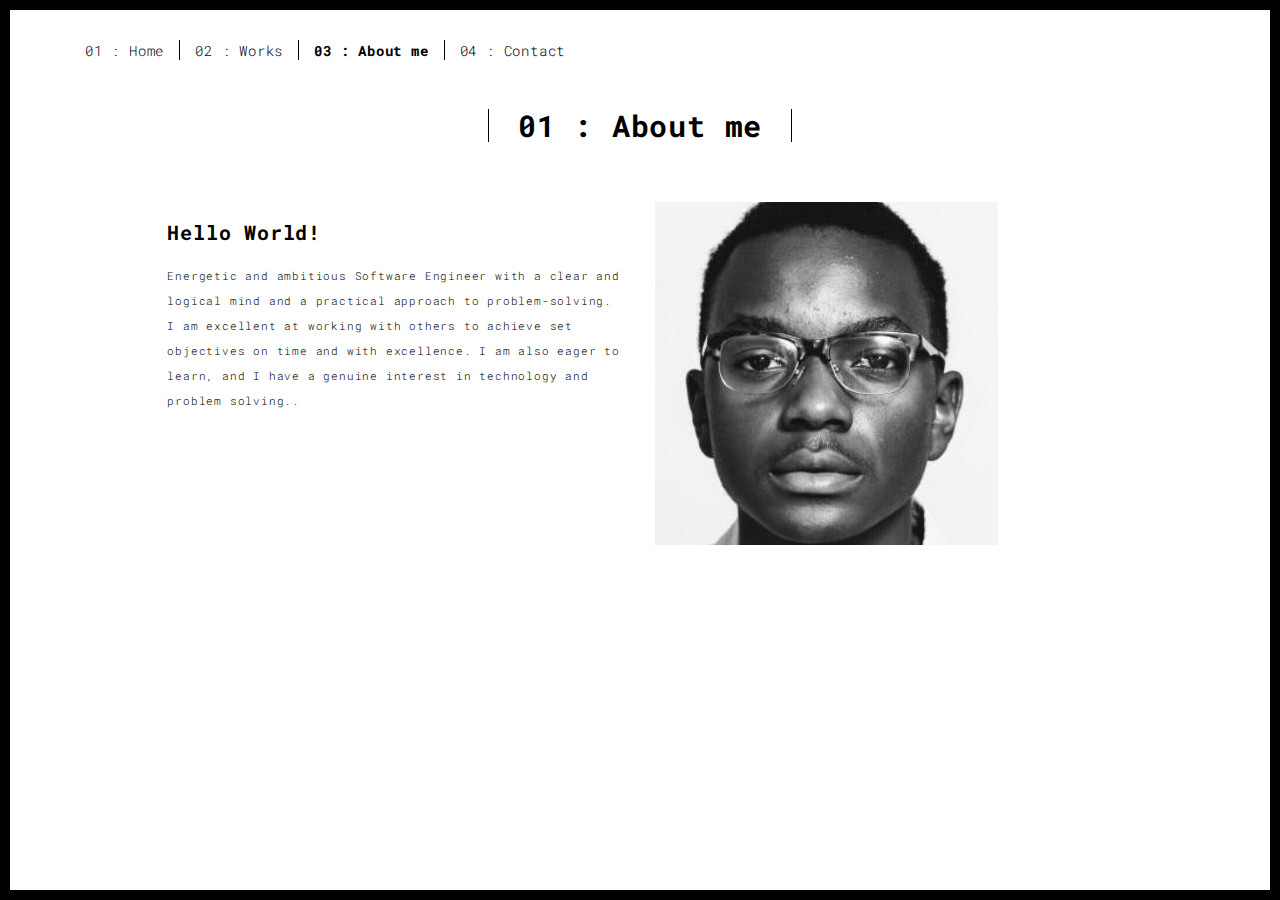
==== about.html @ b3bee561 "first commit" ====
<!DOCTYPE html>
<html lang="en">

<head>
  <meta charset="UTF-8">
  <meta content="IE=edge" http-equiv="X-UA-Compatible">
  <meta content="width=device-width,initial-scale=1" name="viewport">
  <meta content="description" name="description">
  <meta name="google" content="notranslate" />
  <meta content="Mashup templates have been developped by Orson.io team" name="author">

  <!-- Disable tap highlight on IE -->
  <meta name="msapplication-tap-highlight" content="no">
  
  <link rel="apple-touch-icon" sizes="180x180" href="./assets/apple-icon-180x180.png">
  <link href="./assets/favicon.ico" rel="icon">

  <title>Alphonce Mutebi - About</title>  

<link href="./main.3f6952e4.css" rel="stylesheet"></head>

<body class="">
<div id="site-border-left"></div>
<div id="site-border-right"></div>
<div id="site-border-top"></div>
<div id="site-border-bottom"></div>
 <!-- Add your content of header -->
<header>
  <nav class="navbar  navbar-fixed-top navbar-default">
    <div class="container">
        <button type="button" class="navbar-toggle collapsed" data-toggle="collapse" data-target="#navbar-collapse" aria-expanded="false">
          <span class="sr-only">Toggle navigation</span>
          <span class="icon-bar"></span>
          <span class="icon-bar"></span>
          <span class="icon-bar"></span>
        </button>

      <div class="collapse navbar-collapse" id="navbar-collapse">
        <ul class="nav navbar-nav ">
          <li><a href="./index.html" title="">01 : Home</a></li>
          <li><a href="./works.html" title="">02 : Works</a></li>
          <li><a href="./about.html" title="">03 : About me</a></li>
          <li><a href="./contact.html" title="">04 : Contact</a></li>
          <!-- <li><a href="./components.html" title="">05 : Components</a></li> -->
        </ul>


      </div> 
    </div>
  </nav>
</header>

<div class="section-container">
    <div class="container">
      <div class="row">
        <div class="col-xs-12">
          <div class="section-container-spacer text-center">
            <h1 class="h2">01 : About me</h1>
          </div>
          
          <div class="row">
            <div class="col-md-10 col-md-offset-1">
              <div class="row">
                <div class="col-xs-12 col-md-6">
                  <h3>Hello World!</h3>
                  <p>Energetic and ambitious Software Engineer with a clear and logical mind and a practical approach to problem-solving. I am excellent at working with others to achieve set objectives on time and with excellence. I am also eager to learn, and I have a genuine interest in technology and problem solving..</p>
                  <!-- <h3>Ut enim ad minim </h3>
                  <p>Duis aute irure dolor in reprehenderit in voluptate velit esse
                  cillum dolore eu fugiat nulla pariatur. Excepteur sint occaecat cupidatat non
                  proident, sunt in culpa qui officia deserunt mollit anim id est laborum. 
                  <h3>Maecenas luctus at sem quis varius</h3>
                  <p>
                  Class aptent taciti sociosqu ad litora torquent per conubia nostra, per inceptos himenaeos. Phasellus iaculis magna sagittis elit sagittis, at hendrerit lorem venenatis. Morbi accumsan iaculis blandit. Cras ultrices hendrerit nisl.</p> -->
                </div>
                <div class="col-xs-12 col-md-6">
                  <img src="./assets/images/me.jpeg" class="img-responsive" alt="">
                </div>
              </div>
            </div>
          </div>
          
          
       </div>
      </div>
    </div>
  </div>


<footer class="footer-container text-center">
  <div class="container">
    <div class="row">
      <div class="col-xs-12">
        <!-- <p>© UNTITLED | Website created with <a href="http://www.mashup-template.com/" title="Create website with free html template">Mashup Template</a>/<a href="https://www.unsplash.com/" title="Beautiful Free Images">Unsplash</a></p> -->
      </div>
    </div>
  </div>
</footer>

<script>
  document.addEventListener("DOMContentLoaded", function (event) {
     navActivePage();
  });
</script>

<!-- Google Analytics: change UA-XXXXX-X to be your site's ID 

<script>
  (function (i, s, o, g, r, a, m) {
    i['GoogleAnalyticsObject'] = r; i[r] = i[r] || function () {
      (i[r].q = i[r].q || []).push(arguments)
    }, i[r].l = 1 * new Date(); a = s.createElement(o),
      m = s.getElementsByTagName(o)[0]; a.async = 1; a.src = g; m.parentNode.insertBefore(a, m)
  })(window, document, 'script', '//www.google-analytics.com/analytics.js', 'ga');
  ga('create', 'UA-XXXXX-X', 'auto');
  ga('send', 'pageview');
</script>

--> <script type="text/javascript" src="./main.70a66962.js"></script></body>

</html>
---- main.3f6952e4.css ----
@import url(https://fonts.googleapis.com/css?family=Roboto:900|Roboto+Mono:300,400,700);@import url(https://maxcdn.bootstrapcdn.com/font-awesome/4.7.0/css/font-awesome.min.css);/*!
 * Bootstrap v3.3.7 (http://getbootstrap.com)
 * Copyright 2011-2016 Twitter, Inc.
 * Licensed under MIT (https://github.com/twbs/bootstrap/blob/master/LICENSE)
 */
/*! normalize.css v3.0.3 | MIT License | github.com/necolas/normalize.css */html{font-family:sans-serif;-ms-text-size-adjust:100%;-webkit-text-size-adjust:100%}body{margin:0}article,aside,details,figcaption,figure,footer,header,hgroup,main,menu,nav,section,summary{display:block}audio,canvas,progress,video{display:inline-block;vertical-align:baseline}audio:not([controls]){display:none;height:0}[hidden],template{display:none}a{background-color:transparent}a:active,a:hover{outline:0}abbr[title]{border-bottom:1px dotted}b,strong{font-weight:700}dfn{font-style:italic}h1{font-size:2em;margin:.67em 0}mark{background:#ff0;color:#000}small{font-size:80%}sub,sup{font-size:75%;line-height:0;position:relative;vertical-align:baseline}sup{top:-.5em}sub{bottom:-.25em}img{border:0}svg:not(:root){overflow:hidden}figure{margin:1em 40px}hr{box-sizing:content-box;height:0}pre{overflow:auto}code,kbd,pre,samp{font-family:monospace,monospace;font-size:1em}button,input,optgroup,select,textarea{color:inherit;font:inherit;margin:0}button{overflow:visible}button,select{text-transform:none}button,html input[type=button],input[type=reset],input[type=submit]{-webkit-appearance:button;cursor:pointer}button[disabled],html input[disabled]{cursor:default}button::-moz-focus-inner,input::-moz-focus-inner{border:0;padding:0}input{line-height:normal}input[type=checkbox],input[type=radio]{box-sizing:border-box;padding:0}input[type=number]::-webkit-inner-spin-button,input[type=number]::-webkit-outer-spin-button{height:auto}input[type=search]{-webkit-appearance:textfield;box-sizing:content-box}input[type=search]::-webkit-search-cancel-button,input[type=search]::-webkit-search-decoration{-webkit-appearance:none}fieldset{border:1px solid silver;margin:0 2px;padding:.35em .625em .75em}textarea{overflow:auto}optgroup{font-weight:700}table{border-collapse:collapse;border-spacing:0}td,th{padding:0}

/*! Source: https://github.com/h5bp/html5-boilerplate/blob/master/src/css/main.css */@media print{*,:after,:before{background:transparent!important;color:#000!important;box-shadow:none!important;text-shadow:none!important}a,a:visited{text-decoration:underline}a[href]:after{content:" (" attr(href) ")"}abbr[title]:after{content:" (" attr(title) ")"}a[href^="#"]:after,a[href^="javascript:"]:after{content:""}blockquote,pre{border:1px solid #999;page-break-inside:avoid}thead{display:table-header-group}img,tr{page-break-inside:avoid}img{max-width:100%!important}h2,h3,p{orphans:3;widows:3}h2,h3{page-break-after:avoid}.navbar{display:none}.btn>.caret,.dropup>.btn>.caret{border-top-color:#000!important}.label{border:1px solid #000}.table{border-collapse:collapse!important}.table td,.table th{background-color:#fff!important}.table-bordered td,.table-bordered th{border:1px solid #ddd!important}}*,:after,:before{-webkit-box-sizing:border-box;-moz-box-sizing:border-box;box-sizing:border-box}html{font-size:10px;-webkit-tap-highlight-color:transparent}body{font-family:Roboto Mono,Helvetica,Arial,sans-serif;font-size:11px;line-height:1.78;color:#000;background-color:#fff}button,input,select,textarea{font-family:inherit;font-size:inherit;line-height:inherit}a{color:#001aff;text-decoration:none}a:focus,a:hover{color:#0012b3;text-decoration:underline}a:focus{outline:5px auto -webkit-focus-ring-color;outline-offset:-2px}figure{margin:0}img{vertical-align:middle}.img-responsive{display:block;max-width:100%;height:auto}.img-rounded{border-radius:0}.img-thumbnail{padding:4px;line-height:1.78;background-color:#fff;border:1px solid #ddd;border-radius:0;-webkit-transition:all .2s ease-in-out;-o-transition:all .2s ease-in-out;transition:all .2s ease-in-out;display:inline-block;max-width:100%;height:auto}.img-circle{border-radius:50%}hr{margin-top:19px;margin-bottom:19px;border:0;border-top:1px solid #eee}.sr-only{position:absolute;width:1px;height:1px;margin:-1px;padding:0;overflow:hidden;clip:rect(0,0,0,0);border:0}.sr-only-focusable:active,.sr-only-focusable:focus{position:static;width:auto;height:auto;margin:0;overflow:visible;clip:auto}[role=button]{cursor:pointer}.h1,.h2,.h3,.h4,.h5,.h6,h1,h2,h3,h4,h5,h6{font-family:Roboto Mono,Helvetica,Arial,sans-serif;font-weight:700;line-height:1.1;color:#000}.h1 .small,.h1 small,.h2 .small,.h2 small,.h3 .small,.h3 small,.h4 .small,.h4 small,.h5 .small,.h5 small,.h6 .small,.h6 small,h1 .small,h1 small,h2 .small,h2 small,h3 .small,h3 small,h4 .small,h4 small,h5 .small,h5 small,h6 .small,h6 small{font-weight:400;line-height:1;color:#777}.h1,.h2,.h3,h1,h2,h3{margin-top:19px;margin-bottom:9.5px}.h1 .small,.h1 small,.h2 .small,.h2 small,.h3 .small,.h3 small,h1 .small,h1 small,h2 .small,h2 small,h3 .small,h3 small{font-size:65%}.h4,.h5,.h6,h4,h5,h6{margin-top:9.5px;margin-bottom:9.5px}.h4 .small,.h4 small,.h5 .small,.h5 small,.h6 .small,.h6 small,h4 .small,h4 small,h5 .small,h5 small,h6 .small,h6 small{font-size:75%}.h1,h1{font-size:70px}.h2,h2{font-size:30px}.h3,h3{font-size:20px}.h4,.h5,h4,h5{font-size:11px}.h6,h6{font-size:10px}p{margin:0 0 9.5px}.lead{margin-bottom:19px;font-size:12px;font-weight:300;line-height:1.4}@media (min-width:768px){.lead{font-size:16.5px}}.small,small{font-size:90%}.mark,mark{background-color:#fcf8e3;padding:.2em}.text-left{text-align:left}.text-right{text-align:right}.text-center{text-align:center}.text-justify{text-align:justify}.text-nowrap{white-space:nowrap}.text-lowercase{text-transform:lowercase}.initialism,.text-uppercase{text-transform:uppercase}.text-capitalize{text-transform:capitalize}.text-muted{color:#777}.text-primary{color:#001aff}a.text-primary:focus,a.text-primary:hover{color:#0015cc}.text-success{color:#fff}a.text-success:focus,a.text-success:hover{color:#e6e6e6}.text-info{color:#31708f}a.text-info:focus,a.text-info:hover{color:#245269}.text-warning{color:#8a6d3b}a.text-warning:focus,a.text-warning:hover{color:#66512c}.text-danger{color:#fff}a.text-danger:focus,a.text-danger:hover{color:#e6e6e6}.bg-primary{color:#fff;background-color:#001aff}a.bg-primary:focus,a.bg-primary:hover{background-color:#0015cc}.bg-success,a.bg-success:focus,a.bg-success:hover{background-color:#000}.bg-info{background-color:#d9edf7}a.bg-info:focus,a.bg-info:hover{background-color:#afd9ee}.bg-warning{background-color:#fcf8e3}a.bg-warning:focus,a.bg-warning:hover{background-color:#f7ecb5}.bg-danger{background-color:red}a.bg-danger:focus,a.bg-danger:hover{background-color:#c00}.page-header{padding-bottom:8.5px;margin:38px 0 19px;border-bottom:1px solid #eee}ol,ul{margin-top:0;margin-bottom:9.5px}ol ol,ol ul,ul ol,ul ul{margin-bottom:0}.list-inline,.list-unstyled{padding-left:0;list-style:none}.list-inline{margin-left:-5px}.list-inline>li{display:inline-block;padding-left:5px;padding-right:5px}dl{margin-top:0;margin-bottom:19px}dd,dt{line-height:1.78}dt{font-weight:700}dd{margin-left:0}.dl-horizontal dd:after,.dl-horizontal dd:before{content:" ";display:table}.dl-horizontal dd:after{clear:both}@media (min-width:768px){.dl-horizontal dt{float:left;width:160px;clear:left;text-align:right;overflow:hidden;text-overflow:ellipsis;white-space:nowrap}.dl-horizontal dd{margin-left:180px}}abbr[data-original-title],abbr[title]{cursor:help;border-bottom:1px dotted #777}.initialism{font-size:90%}blockquote{padding:9.5px 19px;margin:0 0 19px;font-size:13.75px;border-left:5px solid #eee}blockquote ol:last-child,blockquote p:last-child,blockquote ul:last-child{margin-bottom:0}blockquote .small,blockquote footer,blockquote small{display:block;font-size:80%;line-height:1.78;color:#777}blockquote .small:before,blockquote footer:before,blockquote small:before{content:"\2014   \A0"}.blockquote-reverse,blockquote.pull-right{padding-right:15px;padding-left:0;border-right:5px solid #eee;border-left:0;text-align:right}.blockquote-reverse .small:before,.blockquote-reverse footer:before,.blockquote-reverse small:before,blockquote.pull-right .small:before,blockquote.pull-right footer:before,blockquote.pull-right small:before{content:""}.blockquote-reverse .small:after,.blockquote-reverse footer:after,.blockquote-reverse small:after,blockquote.pull-right .small:after,blockquote.pull-right footer:after,blockquote.pull-right small:after{content:"\A0   \2014"}address{margin-bottom:19px;font-style:normal;line-height:1.78}code,kbd,pre,samp{font-family:Menlo,Monaco,Consolas,Courier New,monospace}code{color:#c7254e;background-color:#f9f2f4}code,kbd{padding:2px 4px;font-size:90%;border-radius:0}kbd{color:#fff;background-color:#333;box-shadow:inset 0 -1px 0 rgba(0,0,0,.25)}kbd kbd{padding:0;font-size:100%;font-weight:700;box-shadow:none}pre{display:block;padding:9px;margin:0 0 9.5px;font-size:10px;line-height:1.78;word-break:break-all;word-wrap:break-word;color:#333;background-color:#f5f5f5;border:1px solid #ccc;border-radius:0}pre code{padding:0;font-size:inherit;color:inherit;white-space:pre-wrap;background-color:transparent;border-radius:0}.pre-scrollable{max-height:340px;overflow-y:scroll}.container{margin-right:auto;margin-left:auto;padding-left:15px;padding-right:15px}.container:after,.container:before{content:" ";display:table}.container:after{clear:both}@media (min-width:768px){.container{width:750px}}@media (min-width:992px){.container{width:970px}}@media (min-width:1200px){.container{width:1170px}}.container-fluid{margin-right:auto;margin-left:auto;padding-left:15px;padding-right:15px}.container-fluid:after,.container-fluid:before{content:" ";display:table}.container-fluid:after{clear:both}.row{margin-left:-15px;margin-right:-15px}.row:after,.row:before{content:" ";display:table}.row:after{clear:both}.col-lg-1,.col-lg-2,.col-lg-3,.col-lg-4,.col-lg-5,.col-lg-6,.col-lg-7,.col-lg-8,.col-lg-9,.col-lg-10,.col-lg-11,.col-lg-12,.col-md-1,.col-md-2,.col-md-3,.col-md-4,.col-md-5,.col-md-6,.col-md-7,.col-md-8,.col-md-9,.col-md-10,.col-md-11,.col-md-12,.col-sm-1,.col-sm-2,.col-sm-3,.col-sm-4,.col-sm-5,.col-sm-6,.col-sm-7,.col-sm-8,.col-sm-9,.col-sm-10,.col-sm-11,.col-sm-12,.col-xs-1,.col-xs-2,.col-xs-3,.col-xs-4,.col-xs-5,.col-xs-6,.col-xs-7,.col-xs-8,.col-xs-9,.col-xs-10,.col-xs-11,.col-xs-12{position:relative;min-height:1px;padding-left:15px;padding-right:15px}.col-xs-1,.col-xs-2,.col-xs-3,.col-xs-4,.col-xs-5,.col-xs-6,.col-xs-7,.col-xs-8,.col-xs-9,.col-xs-10,.col-xs-11,.col-xs-12{float:left}.col-xs-1{width:8.33333%}.col-xs-2{width:16.66667%}.col-xs-3{width:25%}.col-xs-4{width:33.33333%}.col-xs-5{width:41.66667%}.col-xs-6{width:50%}.col-xs-7{width:58.33333%}.col-xs-8{width:66.66667%}.col-xs-9{width:75%}.col-xs-10{width:83.33333%}.col-xs-11{width:91.66667%}.col-xs-12{width:100%}.col-xs-pull-0{right:auto}.col-xs-pull-1{right:8.33333%}.col-xs-pull-2{right:16.66667%}.col-xs-pull-3{right:25%}.col-xs-pull-4{right:33.33333%}.col-xs-pull-5{right:41.66667%}.col-xs-pull-6{right:50%}.col-xs-pull-7{right:58.33333%}.col-xs-pull-8{right:66.66667%}.col-xs-pull-9{right:75%}.col-xs-pull-10{right:83.33333%}.col-xs-pull-11{right:91.66667%}.col-xs-pull-12{right:100%}.col-xs-push-0{left:auto}.col-xs-push-1{left:8.33333%}.col-xs-push-2{left:16.66667%}.col-xs-push-3{left:25%}.col-xs-push-4{left:33.33333%}.col-xs-push-5{left:41.66667%}.col-xs-push-6{left:50%}.col-xs-push-7{left:58.33333%}.col-xs-push-8{left:66.66667%}.col-xs-push-9{left:75%}.col-xs-push-10{left:83.33333%}.col-xs-push-11{left:91.66667%}.col-xs-push-12{left:100%}.col-xs-offset-0{margin-left:0}.col-xs-offset-1{margin-left:8.33333%}.col-xs-offset-2{margin-left:16.66667%}.col-xs-offset-3{margin-left:25%}.col-xs-offset-4{margin-left:33.33333%}.col-xs-offset-5{margin-left:41.66667%}.col-xs-offset-6{margin-left:50%}.col-xs-offset-7{margin-left:58.33333%}.col-xs-offset-8{margin-left:66.66667%}.col-xs-offset-9{margin-left:75%}.col-xs-offset-10{margin-left:83.33333%}.col-xs-offset-11{margin-left:91.66667%}.col-xs-offset-12{margin-left:100%}@media (min-width:768px){.col-sm-1,.col-sm-2,.col-sm-3,.col-sm-4,.col-sm-5,.col-sm-6,.col-sm-7,.col-sm-8,.col-sm-9,.col-sm-10,.col-sm-11,.col-sm-12{float:left}.col-sm-1{width:8.33333%}.col-sm-2{width:16.66667%}.col-sm-3{width:25%}.col-sm-4{width:33.33333%}.col-sm-5{width:41.66667%}.col-sm-6{width:50%}.col-sm-7{width:58.33333%}.col-sm-8{width:66.66667%}.col-sm-9{width:75%}.col-sm-10{width:83.33333%}.col-sm-11{width:91.66667%}.col-sm-12{width:100%}.col-sm-pull-0{right:auto}.col-sm-pull-1{right:8.33333%}.col-sm-pull-2{right:16.66667%}.col-sm-pull-3{right:25%}.col-sm-pull-4{right:33.33333%}.col-sm-pull-5{right:41.66667%}.col-sm-pull-6{right:50%}.col-sm-pull-7{right:58.33333%}.col-sm-pull-8{right:66.66667%}.col-sm-pull-9{right:75%}.col-sm-pull-10{right:83.33333%}.col-sm-pull-11{right:91.66667%}.col-sm-pull-12{right:100%}.col-sm-push-0{left:auto}.col-sm-push-1{left:8.33333%}.col-sm-push-2{left:16.66667%}.col-sm-push-3{left:25%}.col-sm-push-4{left:33.33333%}.col-sm-push-5{left:41.66667%}.col-sm-push-6{left:50%}.col-sm-push-7{left:58.33333%}.col-sm-push-8{left:66.66667%}.col-sm-push-9{left:75%}.col-sm-push-10{left:83.33333%}.col-sm-push-11{left:91.66667%}.col-sm-push-12{left:100%}.col-sm-offset-0{margin-left:0}.col-sm-offset-1{margin-left:8.33333%}.col-sm-offset-2{margin-left:16.66667%}.col-sm-offset-3{margin-left:25%}.col-sm-offset-4{margin-left:33.33333%}.col-sm-offset-5{margin-left:41.66667%}.col-sm-offset-6{margin-left:50%}.col-sm-offset-7{margin-left:58.33333%}.col-sm-offset-8{margin-left:66.66667%}.col-sm-offset-9{margin-left:75%}.col-sm-offset-10{margin-left:83.33333%}.col-sm-offset-11{margin-left:91.66667%}.col-sm-offset-12{margin-left:100%}}@media (min-width:992px){.col-md-1,.col-md-2,.col-md-3,.col-md-4,.col-md-5,.col-md-6,.col-md-7,.col-md-8,.col-md-9,.col-md-10,.col-md-11,.col-md-12{float:left}.col-md-1{width:8.33333%}.col-md-2{width:16.66667%}.col-md-3{width:25%}.col-md-4{width:33.33333%}.col-md-5{width:41.66667%}.col-md-6{width:50%}.col-md-7{width:58.33333%}.col-md-8{width:66.66667%}.col-md-9{width:75%}.col-md-10{width:83.33333%}.col-md-11{width:91.66667%}.col-md-12{width:100%}.col-md-pull-0{right:auto}.col-md-pull-1{right:8.33333%}.col-md-pull-2{right:16.66667%}.col-md-pull-3{right:25%}.col-md-pull-4{right:33.33333%}.col-md-pull-5{right:41.66667%}.col-md-pull-6{right:50%}.col-md-pull-7{right:58.33333%}.col-md-pull-8{right:66.66667%}.col-md-pull-9{right:75%}.col-md-pull-10{right:83.33333%}.col-md-pull-11{right:91.66667%}.col-md-pull-12{right:100%}.col-md-push-0{left:auto}.col-md-push-1{left:8.33333%}.col-md-push-2{left:16.66667%}.col-md-push-3{left:25%}.col-md-push-4{left:33.33333%}.col-md-push-5{left:41.66667%}.col-md-push-6{left:50%}.col-md-push-7{left:58.33333%}.col-md-push-8{left:66.66667%}.col-md-push-9{left:75%}.col-md-push-10{left:83.33333%}.col-md-push-11{left:91.66667%}.col-md-push-12{left:100%}.col-md-offset-0{margin-left:0}.col-md-offset-1{margin-left:8.33333%}.col-md-offset-2{margin-left:16.66667%}.col-md-offset-3{margin-left:25%}.col-md-offset-4{margin-left:33.33333%}.col-md-offset-5{margin-left:41.66667%}.col-md-offset-6{margin-left:50%}.col-md-offset-7{margin-left:58.33333%}.col-md-offset-8{margin-left:66.66667%}.col-md-offset-9{margin-left:75%}.col-md-offset-10{margin-left:83.33333%}.col-md-offset-11{margin-left:91.66667%}.col-md-offset-12{margin-left:100%}}@media (min-width:1200px){.col-lg-1,.col-lg-2,.col-lg-3,.col-lg-4,.col-lg-5,.col-lg-6,.col-lg-7,.col-lg-8,.col-lg-9,.col-lg-10,.col-lg-11,.col-lg-12{float:left}.col-lg-1{width:8.33333%}.col-lg-2{width:16.66667%}.col-lg-3{width:25%}.col-lg-4{width:33.33333%}.col-lg-5{width:41.66667%}.col-lg-6{width:50%}.col-lg-7{width:58.33333%}.col-lg-8{width:66.66667%}.col-lg-9{width:75%}.col-lg-10{width:83.33333%}.col-lg-11{width:91.66667%}.col-lg-12{width:100%}.col-lg-pull-0{right:auto}.col-lg-pull-1{right:8.33333%}.col-lg-pull-2{right:16.66667%}.col-lg-pull-3{right:25%}.col-lg-pull-4{right:33.33333%}.col-lg-pull-5{right:41.66667%}.col-lg-pull-6{right:50%}.col-lg-pull-7{right:58.33333%}.col-lg-pull-8{right:66.66667%}.col-lg-pull-9{right:75%}.col-lg-pull-10{right:83.33333%}.col-lg-pull-11{right:91.66667%}.col-lg-pull-12{right:100%}.col-lg-push-0{left:auto}.col-lg-push-1{left:8.33333%}.col-lg-push-2{left:16.66667%}.col-lg-push-3{left:25%}.col-lg-push-4{left:33.33333%}.col-lg-push-5{left:41.66667%}.col-lg-push-6{left:50%}.col-lg-push-7{left:58.33333%}.col-lg-push-8{left:66.66667%}.col-lg-push-9{left:75%}.col-lg-push-10{left:83.33333%}.col-lg-push-11{left:91.66667%}.col-lg-push-12{left:100%}.col-lg-offset-0{margin-left:0}.col-lg-offset-1{margin-left:8.33333%}.col-lg-offset-2{margin-left:16.66667%}.col-lg-offset-3{margin-left:25%}.col-lg-offset-4{margin-left:33.33333%}.col-lg-offset-5{margin-left:41.66667%}.col-lg-offset-6{margin-left:50%}.col-lg-offset-7{margin-left:58.33333%}.col-lg-offset-8{margin-left:66.66667%}.col-lg-offset-9{margin-left:75%}.col-lg-offset-10{margin-left:83.33333%}.col-lg-offset-11{margin-left:91.66667%}.col-lg-offset-12{margin-left:100%}}table{background-color:transparent}caption{padding-top:8px;padding-bottom:8px;color:#777}caption,th{text-align:left}.table{width:100%;max-width:100%;margin-bottom:19px}.table>tbody>tr>td,.table>tbody>tr>th,.table>tfoot>tr>td,.table>tfoot>tr>th,.table>thead>tr>td,.table>thead>tr>th{padding:8px;line-height:1.78;vertical-align:top;border-top:1px solid #ddd}.table>thead>tr>th{vertical-align:bottom;border-bottom:2px solid #ddd}.table>caption+thead>tr:first-child>td,.table>caption+thead>tr:first-child>th,.table>colgroup+thead>tr:first-child>td,.table>colgroup+thead>tr:first-child>th,.table>thead:first-child>tr:first-child>td,.table>thead:first-child>tr:first-child>th{border-top:0}.table>tbody+tbody{border-top:2px solid #ddd}.table .table{background-color:#fff}.table-condensed>tbody>tr>td,.table-condensed>tbody>tr>th,.table-condensed>tfoot>tr>td,.table-condensed>tfoot>tr>th,.table-condensed>thead>tr>td,.table-condensed>thead>tr>th{padding:5px}.table-bordered,.table-bordered>tbody>tr>td,.table-bordered>tbody>tr>th,.table-bordered>tfoot>tr>td,.table-bordered>tfoot>tr>th,.table-bordered>thead>tr>td,.table-bordered>thead>tr>th{border:1px solid #ddd}.table-bordered>thead>tr>td,.table-bordered>thead>tr>th{border-bottom-width:2px}.table-striped>tbody>tr:nth-of-type(odd){background-color:#f9f9f9}.table-hover>tbody>tr:hover{background-color:#f5f5f5}table col[class*=col-]{position:static;float:none;display:table-column}table td[class*=col-],table th[class*=col-]{position:static;float:none;display:table-cell}.table>tbody>tr.active>td,.table>tbody>tr.active>th,.table>tbody>tr>td.active,.table>tbody>tr>th.active,.table>tfoot>tr.active>td,.table>tfoot>tr.active>th,.table>tfoot>tr>td.active,.table>tfoot>tr>th.active,.table>thead>tr.active>td,.table>thead>tr.active>th,.table>thead>tr>td.active,.table>thead>tr>th.active{background-color:#f5f5f5}.table-hover>tbody>tr.active:hover>td,.table-hover>tbody>tr.active:hover>th,.table-hover>tbody>tr:hover>.active,.table-hover>tbody>tr>td.active:hover,.table-hover>tbody>tr>th.active:hover{background-color:#e8e8e8}.table-hover>tbody>tr.success:hover>td,.table-hover>tbody>tr.success:hover>th,.table-hover>tbody>tr:hover>.success,.table-hover>tbody>tr>td.success:hover,.table-hover>tbody>tr>th.success:hover,.table>tbody>tr.success>td,.table>tbody>tr.success>th,.table>tbody>tr>td.success,.table>tbody>tr>th.success,.table>tfoot>tr.success>td,.table>tfoot>tr.success>th,.table>tfoot>tr>td.success,.table>tfoot>tr>th.success,.table>thead>tr.success>td,.table>thead>tr.success>th,.table>thead>tr>td.success,.table>thead>tr>th.success{background-color:#000}.table>tbody>tr.info>td,.table>tbody>tr.info>th,.table>tbody>tr>td.info,.table>tbody>tr>th.info,.table>tfoot>tr.info>td,.table>tfoot>tr.info>th,.table>tfoot>tr>td.info,.table>tfoot>tr>th.info,.table>thead>tr.info>td,.table>thead>tr.info>th,.table>thead>tr>td.info,.table>thead>tr>th.info{background-color:#d9edf7}.table-hover>tbody>tr.info:hover>td,.table-hover>tbody>tr.info:hover>th,.table-hover>tbody>tr:hover>.info,.table-hover>tbody>tr>td.info:hover,.table-hover>tbody>tr>th.info:hover{background-color:#c4e3f3}.table>tbody>tr.warning>td,.table>tbody>tr.warning>th,.table>tbody>tr>td.warning,.table>tbody>tr>th.warning,.table>tfoot>tr.warning>td,.table>tfoot>tr.warning>th,.table>tfoot>tr>td.warning,.table>tfoot>tr>th.warning,.table>thead>tr.warning>td,.table>thead>tr.warning>th,.table>thead>tr>td.warning,.table>thead>tr>th.warning{background-color:#fcf8e3}.table-hover>tbody>tr.warning:hover>td,.table-hover>tbody>tr.warning:hover>th,.table-hover>tbody>tr:hover>.warning,.table-hover>tbody>tr>td.warning:hover,.table-hover>tbody>tr>th.warning:hover{background-color:#faf2cc}.table>tbody>tr.danger>td,.table>tbody>tr.danger>th,.table>tbody>tr>td.danger,.table>tbody>tr>th.danger,.table>tfoot>tr.danger>td,.table>tfoot>tr.danger>th,.table>tfoot>tr>td.danger,.table>tfoot>tr>th.danger,.table>thead>tr.danger>td,.table>thead>tr.danger>th,.table>thead>tr>td.danger,.table>thead>tr>th.danger{background-color:red}.table-hover>tbody>tr.danger:hover>td,.table-hover>tbody>tr.danger:hover>th,.table-hover>tbody>tr:hover>.danger,.table-hover>tbody>tr>td.danger:hover,.table-hover>tbody>tr>th.danger:hover{background-color:#e60000}.table-responsive{overflow-x:auto;min-height:.01%}@media screen and (max-width:767px){.table-responsive{width:100%;margin-bottom:14.25px;overflow-y:hidden;-ms-overflow-style:-ms-autohiding-scrollbar;border:1px solid #ddd}.table-responsive>.table{margin-bottom:0}.table-responsive>.table>tbody>tr>td,.table-responsive>.table>tbody>tr>th,.table-responsive>.table>tfoot>tr>td,.table-responsive>.table>tfoot>tr>th,.table-responsive>.table>thead>tr>td,.table-responsive>.table>thead>tr>th{white-space:nowrap}.table-responsive>.table-bordered{border:0}.table-responsive>.table-bordered>tbody>tr>td:first-child,.table-responsive>.table-bordered>tbody>tr>th:first-child,.table-responsive>.table-bordered>tfoot>tr>td:first-child,.table-responsive>.table-bordered>tfoot>tr>th:first-child,.table-responsive>.table-bordered>thead>tr>td:first-child,.table-responsive>.table-bordered>thead>tr>th:first-child{border-left:0}.table-responsive>.table-bordered>tbody>tr>td:last-child,.table-responsive>.table-bordered>tbody>tr>th:last-child,.table-responsive>.table-bordered>tfoot>tr>td:last-child,.table-responsive>.table-bordered>tfoot>tr>th:last-child,.table-responsive>.table-bordered>thead>tr>td:last-child,.table-responsive>.table-bordered>thead>tr>th:last-child{border-right:0}.table-responsive>.table-bordered>tbody>tr:last-child>td,.table-responsive>.table-bordered>tbody>tr:last-child>th,.table-responsive>.table-bordered>tfoot>tr:last-child>td,.table-responsive>.table-bordered>tfoot>tr:last-child>th{border-bottom:0}}fieldset{margin:0;min-width:0}fieldset,legend{padding:0;border:0}legend{display:block;width:100%;margin-bottom:19px;font-size:16.5px;line-height:inherit;color:#333;border-bottom:1px solid #e5e5e5}label{display:inline-block;max-width:100%;margin-bottom:5px;font-weight:700}input[type=search]{-webkit-box-sizing:border-box;-moz-box-sizing:border-box;box-sizing:border-box}input[type=checkbox],input[type=radio]{margin:4px 0 0;margin-top:1px\9;line-height:normal}input[type=file]{display:block}input[type=range]{display:block;width:100%}select[multiple],select[size]{height:auto}input[type=checkbox]:focus,input[type=file]:focus,input[type=radio]:focus{outline:5px auto -webkit-focus-ring-color;outline-offset:-2px}output{padding-top:9px}.form-control,output{display:block;font-size:11px;line-height:1.78;color:#555}.form-control{width:100%;height:40px;padding:8px 14px;background-color:#fff;background-image:none;border:1px solid #000;border-radius:0;-webkit-box-shadow:inset 0 1px 1px rgba(0,0,0,.075);box-shadow:inset 0 1px 1px rgba(0,0,0,.075);-webkit-transition:border-color .15s ease-in-out,box-shadow .15s ease-in-out;-o-transition:border-color ease-in-out .15s,box-shadow ease-in-out .15s;transition:border-color .15s ease-in-out,box-shadow .15s ease-in-out}.form-control:focus{border-color:#66afe9;-webkit-box-shadow:inset 0 1px 1px rgba(0,0,0,.075),0 0 8px rgba(102,175,233,.6);box-shadow:inset 0 1px 1px rgba(0,0,0,.075),0 0 8px rgba(102,175,233,.6)}.form-control::-moz-placeholder{color:#999;opacity:1}.form-control:-ms-input-placeholder{color:#999}.form-control::-webkit-input-placeholder{color:#999}.form-control::-ms-expand{border:0;background-color:transparent}.form-control[disabled],.form-control[readonly],fieldset[disabled] .form-control{background-color:#eee;opacity:1}.form-control[disabled],fieldset[disabled] .form-control{cursor:not-allowed}textarea.form-control{height:auto}input[type=search]{-webkit-appearance:none}@media screen and (-webkit-min-device-pixel-ratio:0){input[type=date].form-control,input[type=datetime-local].form-control,input[type=month].form-control,input[type=time].form-control{line-height:40px}.input-group-sm>.input-group-btn>input[type=date].btn,.input-group-sm>.input-group-btn>input[type=datetime-local].btn,.input-group-sm>.input-group-btn>input[type=month].btn,.input-group-sm>.input-group-btn>input[type=time].btn,.input-group-sm>input[type=date].form-control,.input-group-sm>input[type=date].input-group-addon,.input-group-sm>input[type=datetime-local].form-control,.input-group-sm>input[type=datetime-local].input-group-addon,.input-group-sm>input[type=month].form-control,.input-group-sm>input[type=month].input-group-addon,.input-group-sm>input[type=time].form-control,.input-group-sm>input[type=time].input-group-addon,.input-group-sm input[type=date],.input-group-sm input[type=datetime-local],.input-group-sm input[type=month],.input-group-sm input[type=time],input[type=date].input-sm,input[type=datetime-local].input-sm,input[type=month].input-sm,input[type=time].input-sm{line-height:27px}.input-group-lg>.input-group-btn>input[type=date].btn,.input-group-lg>.input-group-btn>input[type=datetime-local].btn,.input-group-lg>.input-group-btn>input[type=month].btn,.input-group-lg>.input-group-btn>input[type=time].btn,.input-group-lg>input[type=date].form-control,.input-group-lg>input[type=date].input-group-addon,.input-group-lg>input[type=datetime-local].form-control,.input-group-lg>input[type=datetime-local].input-group-addon,.input-group-lg>input[type=month].form-control,.input-group-lg>input[type=month].input-group-addon,.input-group-lg>input[type=time].form-control,.input-group-lg>input[type=time].input-group-addon,.input-group-lg input[type=date],.input-group-lg input[type=datetime-local],.input-group-lg input[type=month],.input-group-lg input[type=time],input[type=date].input-lg,input[type=datetime-local].input-lg,input[type=month].input-lg,input[type=time].input-lg{line-height:41px}}.form-group{margin-bottom:15px}.checkbox,.radio{position:relative;display:block;margin-top:10px;margin-bottom:10px}.checkbox label,.radio label{min-height:19px;padding-left:20px;margin-bottom:0;font-weight:400;cursor:pointer}.checkbox-inline input[type=checkbox],.checkbox input[type=checkbox],.radio-inline input[type=radio],.radio input[type=radio]{position:absolute;margin-left:-20px;margin-top:4px\9}.checkbox+.checkbox,.radio+.radio{margin-top:-5px}.checkbox-inline,.radio-inline{position:relative;display:inline-block;padding-left:20px;margin-bottom:0;vertical-align:middle;font-weight:400;cursor:pointer}.checkbox-inline+.checkbox-inline,.radio-inline+.radio-inline{margin-top:0;margin-left:10px}.checkbox-inline.disabled,.checkbox.disabled label,.radio-inline.disabled,.radio.disabled label,fieldset[disabled] .checkbox-inline,fieldset[disabled] .checkbox label,fieldset[disabled] .radio-inline,fieldset[disabled] .radio label,fieldset[disabled] input[type=checkbox],fieldset[disabled] input[type=radio],input[type=checkbox].disabled,input[type=checkbox][disabled],input[type=radio].disabled,input[type=radio][disabled]{cursor:not-allowed}.form-control-static{padding-top:9px;padding-bottom:9px;margin-bottom:0;min-height:30px}.form-control-static.input-lg,.form-control-static.input-sm,.input-group-lg>.form-control-static.form-control,.input-group-lg>.form-control-static.input-group-addon,.input-group-lg>.input-group-btn>.form-control-static.btn,.input-group-sm>.form-control-static.form-control,.input-group-sm>.form-control-static.input-group-addon,.input-group-sm>.input-group-btn>.form-control-static.btn{padding-left:0;padding-right:0}.input-group-sm>.form-control,.input-group-sm>.input-group-addon,.input-group-sm>.input-group-btn>.btn,.input-sm{height:27px;padding:5px 10px;font-size:10px;line-height:1.5;border-radius:0}.input-group-sm>.input-group-btn>select.btn,.input-group-sm>select.form-control,.input-group-sm>select.input-group-addon,select.input-sm{height:27px;line-height:27px}.input-group-sm>.input-group-btn>select[multiple].btn,.input-group-sm>.input-group-btn>textarea.btn,.input-group-sm>select[multiple].form-control,.input-group-sm>select[multiple].input-group-addon,.input-group-sm>textarea.form-control,.input-group-sm>textarea.input-group-addon,select[multiple].input-sm,textarea.input-sm{height:auto}.form-group-sm .form-control{height:27px;padding:5px 10px;font-size:10px;line-height:1.5;border-radius:0}.form-group-sm select.form-control{height:27px;line-height:27px}.form-group-sm select[multiple].form-control,.form-group-sm textarea.form-control{height:auto}.form-group-sm .form-control-static{height:27px;min-height:29px;padding:6px 10px;font-size:10px;line-height:1.5}.input-group-lg>.form-control,.input-group-lg>.input-group-addon,.input-group-lg>.input-group-btn>.btn,.input-lg{height:41px;padding:10px 16px;font-size:14px;line-height:1.33333;border-radius:0}.input-group-lg>.input-group-btn>select.btn,.input-group-lg>select.form-control,.input-group-lg>select.input-group-addon,select.input-lg{height:41px;line-height:41px}.input-group-lg>.input-group-btn>select[multiple].btn,.input-group-lg>.input-group-btn>textarea.btn,.input-group-lg>select[multiple].form-control,.input-group-lg>select[multiple].input-group-addon,.input-group-lg>textarea.form-control,.input-group-lg>textarea.input-group-addon,select[multiple].input-lg,textarea.input-lg{height:auto}.form-group-lg .form-control{height:41px;padding:10px 16px;font-size:14px;line-height:1.33333;border-radius:0}.form-group-lg select.form-control{height:41px;line-height:41px}.form-group-lg select[multiple].form-control,.form-group-lg textarea.form-control{height:auto}.form-group-lg .form-control-static{height:41px;min-height:33px;padding:11px 16px;font-size:14px;line-height:1.33333}.has-feedback{position:relative}.has-feedback .form-control{padding-right:50px}.form-control-feedback{position:absolute;top:0;right:0;z-index:2;display:block;width:40px;height:40px;line-height:40px;text-align:center;pointer-events:none}.form-group-lg .form-control+.form-control-feedback,.input-group-lg+.form-control-feedback,.input-group-lg>.form-control+.form-control-feedback,.input-group-lg>.input-group-addon+.form-control-feedback,.input-group-lg>.input-group-btn>.btn+.form-control-feedback,.input-lg+.form-control-feedback{width:41px;height:41px;line-height:41px}.form-group-sm .form-control+.form-control-feedback,.input-group-sm+.form-control-feedback,.input-group-sm>.form-control+.form-control-feedback,.input-group-sm>.input-group-addon+.form-control-feedback,.input-group-sm>.input-group-btn>.btn+.form-control-feedback,.input-sm+.form-control-feedback{width:27px;height:27px;line-height:27px}.has-success .checkbox,.has-success .checkbox-inline,.has-success.checkbox-inline label,.has-success.checkbox label,.has-success .control-label,.has-success .help-block,.has-success .radio,.has-success .radio-inline,.has-success.radio-inline label,.has-success.radio label{color:#fff}.has-success .form-control{border-color:#fff;-webkit-box-shadow:inset 0 1px 1px rgba(0,0,0,.075);box-shadow:inset 0 1px 1px rgba(0,0,0,.075)}.has-success .form-control:focus{border-color:#e6e6e6;-webkit-box-shadow:inset 0 1px 1px rgba(0,0,0,.075),0 0 6px #fff;box-shadow:inset 0 1px 1px rgba(0,0,0,.075),0 0 6px #fff}.has-success .input-group-addon{color:#fff;border-color:#fff;background-color:#000}.has-success .form-control-feedback{color:#fff}.has-warning .checkbox,.has-warning .checkbox-inline,.has-warning.checkbox-inline label,.has-warning.checkbox label,.has-warning .control-label,.has-warning .help-block,.has-warning .radio,.has-warning .radio-inline,.has-warning.radio-inline label,.has-warning.radio label{color:#8a6d3b}.has-warning .form-control{border-color:#8a6d3b;-webkit-box-shadow:inset 0 1px 1px rgba(0,0,0,.075);box-shadow:inset 0 1px 1px rgba(0,0,0,.075)}.has-warning .form-control:focus{border-color:#66512c;-webkit-box-shadow:inset 0 1px 1px rgba(0,0,0,.075),0 0 6px #c0a16b;box-shadow:inset 0 1px 1px rgba(0,0,0,.075),0 0 6px #c0a16b}.has-warning .input-group-addon{color:#8a6d3b;border-color:#8a6d3b;background-color:#fcf8e3}.has-warning .form-control-feedback{color:#8a6d3b}.has-error .checkbox,.has-error .checkbox-inline,.has-error.checkbox-inline label,.has-error.checkbox label,.has-error .control-label,.has-error .help-block,.has-error .radio,.has-error .radio-inline,.has-error.radio-inline label,.has-error.radio label{color:#fff}.has-error .form-control{border-color:#fff;-webkit-box-shadow:inset 0 1px 1px rgba(0,0,0,.075);box-shadow:inset 0 1px 1px rgba(0,0,0,.075)}.has-error .form-control:focus{border-color:#e6e6e6;-webkit-box-shadow:inset 0 1px 1px rgba(0,0,0,.075),0 0 6px #fff;box-shadow:inset 0 1px 1px rgba(0,0,0,.075),0 0 6px #fff}.has-error .input-group-addon{color:#fff;border-color:#fff;background-color:red}.has-error .form-control-feedback{color:#fff}.has-feedback label~.form-control-feedback{top:24px}.has-feedback label.sr-only~.form-control-feedback{top:0}.help-block{display:block;margin-top:5px;margin-bottom:10px;color:#404040}@media (min-width:768px){.form-inline .form-group{display:inline-block;margin-bottom:0;vertical-align:middle}.form-inline .form-control{display:inline-block;width:auto;vertical-align:middle}.form-inline .form-control-static{display:inline-block}.form-inline .input-group{display:inline-table;vertical-align:middle}.form-inline .input-group .form-control,.form-inline .input-group .input-group-addon,.form-inline .input-group .input-group-btn{width:auto}.form-inline .input-group>.form-control{width:100%}.form-inline .control-label{margin-bottom:0;vertical-align:middle}.form-inline .checkbox,.form-inline .radio{display:inline-block;margin-top:0;margin-bottom:0;vertical-align:middle}.form-inline .checkbox label,.form-inline .radio label{padding-left:0}.form-inline .checkbox input[type=checkbox],.form-inline .radio input[type=radio]{position:relative;margin-left:0}.form-inline .has-feedback .form-control-feedback{top:0}}.form-horizontal .checkbox,.form-horizontal .checkbox-inline,.form-horizontal .radio,.form-horizontal .radio-inline{margin-top:0;margin-bottom:0;padding-top:9px}.form-horizontal .checkbox,.form-horizontal .radio{min-height:28px}.form-horizontal .form-group{margin-left:-15px;margin-right:-15px}.form-horizontal .form-group:after,.form-horizontal .form-group:before{content:" ";display:table}.form-horizontal .form-group:after{clear:both}@media (min-width:768px){.form-horizontal .control-label{text-align:right;margin-bottom:0;padding-top:9px}}.form-horizontal .has-feedback .form-control-feedback{right:15px}@media (min-width:768px){.form-horizontal .form-group-lg .control-label{padding-top:11px;font-size:14px}}@media (min-width:768px){.form-horizontal .form-group-sm .control-label{padding-top:6px;font-size:10px}}.btn{display:inline-block;margin-bottom:0;font-weight:400;text-align:center;vertical-align:middle;touch-action:manipulation;cursor:pointer;background-image:none;border:1px solid transparent;white-space:nowrap;padding:8px 14px;font-size:11px;line-height:1.78;border-radius:0;-webkit-user-select:none;-moz-user-select:none;-ms-user-select:none;user-select:none}.btn.active.focus,.btn.active:focus,.btn.focus,.btn:active.focus,.btn:active:focus,.btn:focus{outline:5px auto -webkit-focus-ring-color;outline-offset:-2px}.btn.focus,.btn:focus,.btn:hover{color:#000;text-decoration:none}.btn.active,.btn:active{outline:0;background-image:none;-webkit-box-shadow:inset 0 3px 5px rgba(0,0,0,.125);box-shadow:inset 0 3px 5px rgba(0,0,0,.125)}.btn.disabled,.btn[disabled],fieldset[disabled] .btn{cursor:not-allowed;opacity:.65;filter:alpha(opacity=65);-webkit-box-shadow:none;box-shadow:none}a.btn.disabled,fieldset[disabled] a.btn{pointer-events:none}.btn-default,.btn-default.active,.btn-default.active.focus,.btn-default.active:focus,.btn-default.active:hover,.btn-default.focus,.btn-default:active,.btn-default:active.focus,.btn-default:active:focus,.btn-default:active:hover,.btn-default:focus,.btn-default:hover,.open>.btn-default.dropdown-toggle,.open>.btn-default.dropdown-toggle.focus,.open>.btn-default.dropdown-toggle:focus,.open>.btn-default.dropdown-toggle:hover{color:#000;background-color:transparent;border-color:#000}.btn-default.active,.btn-default:active,.open>.btn-default.dropdown-toggle{background-image:none}.btn-default.disabled.focus,.btn-default.disabled:focus,.btn-default.disabled:hover,.btn-default[disabled].focus,.btn-default[disabled]:focus,.btn-default[disabled]:hover,fieldset[disabled] .btn-default.focus,fieldset[disabled] .btn-default:focus,fieldset[disabled] .btn-default:hover{background-color:transparent;border-color:#000}.btn-default .badge{color:transparent;background-color:#000}.btn-primary{color:#001aff;background-color:transparent;border-color:#001aff}.btn-primary.focus,.btn-primary:focus{color:#001aff;background-color:transparent;border-color:#000d80}.btn-primary.active,.btn-primary:active,.btn-primary:hover,.open>.btn-primary.dropdown-toggle{color:#001aff;background-color:transparent;border-color:#0014c2}.btn-primary.active.focus,.btn-primary.active:focus,.btn-primary.active:hover,.btn-primary:active.focus,.btn-primary:active:focus,.btn-primary:active:hover,.open>.btn-primary.dropdown-toggle.focus,.open>.btn-primary.dropdown-toggle:focus,.open>.btn-primary.dropdown-toggle:hover{color:#001aff;background-color:transparent;border-color:#000d80}.btn-primary.active,.btn-primary:active,.open>.btn-primary.dropdown-toggle{background-image:none}.btn-primary.disabled.focus,.btn-primary.disabled:focus,.btn-primary.disabled:hover,.btn-primary[disabled].focus,.btn-primary[disabled]:focus,.btn-primary[disabled]:hover,fieldset[disabled] .btn-primary.focus,fieldset[disabled] .btn-primary:focus,fieldset[disabled] .btn-primary:hover{background-color:transparent;border-color:#001aff}.btn-primary .badge{color:transparent;background-color:#001aff}.btn-success{color:#5cb85c;background-color:transparent;border-color:#5cb85c}.btn-success.focus,.btn-success:focus{color:#5cb85c;background-color:transparent;border-color:#2d672d}.btn-success.active,.btn-success:active,.btn-success:hover,.open>.btn-success.dropdown-toggle{color:#5cb85c;background-color:transparent;border-color:#419641}.btn-success.active.focus,.btn-success.active:focus,.btn-success.active:hover,.btn-success:active.focus,.btn-success:active:focus,.btn-success:active:hover,.open>.btn-success.dropdown-toggle.focus,.open>.btn-success.dropdown-toggle:focus,.open>.btn-success.dropdown-toggle:hover{color:#5cb85c;background-color:transparent;border-color:#2d672d}.btn-success.active,.btn-success:active,.open>.btn-success.dropdown-toggle{background-image:none}.btn-success.disabled.focus,.btn-success.disabled:focus,.btn-success.disabled:hover,.btn-success[disabled].focus,.btn-success[disabled]:focus,.btn-success[disabled]:hover,fieldset[disabled] .btn-success.focus,fieldset[disabled] .btn-success:focus,fieldset[disabled] .btn-success:hover{background-color:transparent;border-color:#5cb85c}.btn-success .badge{color:transparent;background-color:#5cb85c}.btn-info{border-color:#5bc0de}.btn-info,.btn-info.focus,.btn-info:focus{color:#5bc0de;background-color:transparent}.btn-info.focus,.btn-info:focus{border-color:#1f7e9a}.btn-info.active,.btn-info:active,.btn-info:hover,.open>.btn-info.dropdown-toggle{color:#5bc0de;background-color:transparent;border-color:#2aabd2}.btn-info.active.focus,.btn-info.active:focus,.btn-info.active:hover,.btn-info:active.focus,.btn-info:active:focus,.btn-info:active:hover,.open>.btn-info.dropdown-toggle.focus,.open>.btn-info.dropdown-toggle:focus,.open>.btn-info.dropdown-toggle:hover{color:#5bc0de;background-color:transparent;border-color:#1f7e9a}.btn-info.active,.btn-info:active,.open>.btn-info.dropdown-toggle{background-image:none}.btn-info.disabled.focus,.btn-info.disabled:focus,.btn-info.disabled:hover,.btn-info[disabled].focus,.btn-info[disabled]:focus,.btn-info[disabled]:hover,fieldset[disabled] .btn-info.focus,fieldset[disabled] .btn-info:focus,fieldset[disabled] .btn-info:hover{background-color:transparent;border-color:#5bc0de}.btn-info .badge{color:transparent;background-color:#5bc0de}.btn-warning{color:#f0ad4e;background-color:transparent;border-color:#f0ad4e}.btn-warning.focus,.btn-warning:focus{color:#f0ad4e;background-color:transparent;border-color:#b06d0f}.btn-warning.active,.btn-warning:active,.btn-warning:hover,.open>.btn-warning.dropdown-toggle{color:#f0ad4e;background-color:transparent;border-color:#eb9316}.btn-warning.active.focus,.btn-warning.active:focus,.btn-warning.active:hover,.btn-warning:active.focus,.btn-warning:active:focus,.btn-warning:active:hover,.open>.btn-warning.dropdown-toggle.focus,.open>.btn-warning.dropdown-toggle:focus,.open>.btn-warning.dropdown-toggle:hover{color:#f0ad4e;background-color:transparent;border-color:#b06d0f}.btn-warning.active,.btn-warning:active,.open>.btn-warning.dropdown-toggle{background-image:none}.btn-warning.disabled.focus,.btn-warning.disabled:focus,.btn-warning.disabled:hover,.btn-warning[disabled].focus,.btn-warning[disabled]:focus,.btn-warning[disabled]:hover,fieldset[disabled] .btn-warning.focus,fieldset[disabled] .btn-warning:focus,fieldset[disabled] .btn-warning:hover{background-color:transparent;border-color:#f0ad4e}.btn-warning .badge{color:transparent;background-color:#f0ad4e}.btn-danger{color:#d9534f;background-color:transparent;border-color:#d9534f}.btn-danger.focus,.btn-danger:focus{color:#d9534f;background-color:transparent;border-color:#8b211e}.btn-danger.active,.btn-danger:active,.btn-danger:hover,.open>.btn-danger.dropdown-toggle{color:#d9534f;background-color:transparent;border-color:#c12e2a}.btn-danger.active.focus,.btn-danger.active:focus,.btn-danger.active:hover,.btn-danger:active.focus,.btn-danger:active:focus,.btn-danger:active:hover,.open>.btn-danger.dropdown-toggle.focus,.open>.btn-danger.dropdown-toggle:focus,.open>.btn-danger.dropdown-toggle:hover{color:#d9534f;background-color:transparent;border-color:#8b211e}.btn-danger.active,.btn-danger:active,.open>.btn-danger.dropdown-toggle{background-image:none}.btn-danger.disabled.focus,.btn-danger.disabled:focus,.btn-danger.disabled:hover,.btn-danger[disabled].focus,.btn-danger[disabled]:focus,.btn-danger[disabled]:hover,fieldset[disabled] .btn-danger.focus,fieldset[disabled] .btn-danger:focus,fieldset[disabled] .btn-danger:hover{background-color:transparent;border-color:#d9534f}.btn-danger .badge{color:transparent;background-color:#d9534f}.btn-link{color:#001aff;font-weight:400;border-radius:0}.btn-link,.btn-link.active,.btn-link:active,.btn-link[disabled],fieldset[disabled] .btn-link{background-color:transparent;-webkit-box-shadow:none;box-shadow:none}.btn-link,.btn-link:active,.btn-link:focus,.btn-link:hover{border-color:transparent}.btn-link:focus,.btn-link:hover{color:#0012b3;text-decoration:underline;background-color:transparent}.btn-link[disabled]:focus,.btn-link[disabled]:hover,fieldset[disabled] .btn-link:focus,fieldset[disabled] .btn-link:hover{color:#777;text-decoration:none}.btn-group-lg>.btn,.btn-lg{padding:10px 16px;font-size:14px;line-height:1.33333;border-radius:0}.btn-group-sm>.btn,.btn-sm{padding:5px 10px;font-size:10px;line-height:1.5;border-radius:0}.btn-group-xs>.btn,.btn-xs{padding:1px 5px;font-size:10px;line-height:1.5;border-radius:0}.btn-block{display:block;width:100%}.btn-block+.btn-block{margin-top:5px}input[type=button].btn-block,input[type=reset].btn-block,input[type=submit].btn-block{width:100%}.fade{opacity:0;-webkit-transition:opacity .15s linear;-o-transition:opacity .15s linear;transition:opacity .15s linear}.fade.in{opacity:1}.collapse{display:none}.collapse.in{display:block}tr.collapse.in{display:table-row}tbody.collapse.in{display:table-row-group}.collapsing{position:relative;height:0;overflow:hidden;-webkit-transition-property:height,visibility;transition-property:height,visibility;-webkit-transition-duration:.35s;transition-duration:.35s;-webkit-transition-timing-function:ease;transition-timing-function:ease}.caret{display:inline-block;width:0;height:0;margin-left:2px;vertical-align:middle;border-top:4px dashed;border-top:4px solid\9;border-right:4px solid transparent;border-left:4px solid transparent}.dropdown,.dropup{position:relative}.dropdown-toggle:focus{outline:0}.dropdown-menu{position:absolute;top:100%;left:0;z-index:1000;display:none;float:left;min-width:160px;padding:5px 0;margin:2px 0 0;list-style:none;font-size:11px;text-align:left;background-color:#fff;border:1px solid #ccc;border:1px solid rgba(0,0,0,.15);border-radius:0;-webkit-box-shadow:0 6px 12px rgba(0,0,0,.175);box-shadow:0 6px 12px rgba(0,0,0,.175);background-clip:padding-box}.dropdown-menu.pull-right{right:0;left:auto}.dropdown-menu .divider{height:1px;margin:8.5px 0;overflow:hidden;background-color:#e5e5e5}.dropdown-menu>li>a{display:block;padding:3px 20px;clear:both;font-weight:400;line-height:1.78;color:#333;white-space:nowrap}.dropdown-menu>li>a:focus,.dropdown-menu>li>a:hover{text-decoration:none;color:#262626;background-color:#f5f5f5}.dropdown-menu>.active>a,.dropdown-menu>.active>a:focus,.dropdown-menu>.active>a:hover{color:#fff;text-decoration:none;outline:0;background-color:#001aff}.dropdown-menu>.disabled>a,.dropdown-menu>.disabled>a:focus,.dropdown-menu>.disabled>a:hover{color:#777}.dropdown-menu>.disabled>a:focus,.dropdown-menu>.disabled>a:hover{text-decoration:none;background-color:transparent;background-image:none;filter:progid:DXImageTransform.Microsoft.gradient(enabled = false);cursor:not-allowed}.open>.dropdown-menu{display:block}.open>a{outline:0}.dropdown-menu-right{left:auto;right:0}.dropdown-menu-left{left:0;right:auto}.dropdown-header{display:block;padding:3px 20px;font-size:10px;line-height:1.78;color:#777;white-space:nowrap}.dropdown-backdrop{position:fixed;left:0;right:0;bottom:0;top:0;z-index:990}.pull-right>.dropdown-menu{right:0;left:auto}.dropup .caret,.navbar-fixed-bottom .dropdown .caret{border-top:0;border-bottom:4px dashed;border-bottom:4px solid\9;content:""}.dropup .dropdown-menu,.navbar-fixed-bottom .dropdown .dropdown-menu{top:auto;bottom:100%;margin-bottom:2px}@media (min-width:768px){.navbar-right .dropdown-menu{right:0;left:auto}.navbar-right .dropdown-menu-left{left:0;right:auto}}.btn-group,.btn-group-vertical{position:relative;display:inline-block;vertical-align:middle}.btn-group-vertical>.btn,.btn-group>.btn{position:relative;float:left}.btn-group-vertical>.btn.active,.btn-group-vertical>.btn:active,.btn-group-vertical>.btn:focus,.btn-group-vertical>.btn:hover,.btn-group>.btn.active,.btn-group>.btn:active,.btn-group>.btn:focus,.btn-group>.btn:hover{z-index:2}.btn-group .btn+.btn,.btn-group .btn+.btn-group,.btn-group .btn-group+.btn,.btn-group .btn-group+.btn-group{margin-left:-1px}.btn-toolbar{margin-left:-5px}.btn-toolbar:after,.btn-toolbar:before{content:" ";display:table}.btn-toolbar:after{clear:both}.btn-toolbar .btn,.btn-toolbar .btn-group,.btn-toolbar .input-group{float:left}.btn-toolbar>.btn,.btn-toolbar>.btn-group,.btn-toolbar>.input-group{margin-left:5px}.btn-group>.btn:not(:first-child):not(:last-child):not(.dropdown-toggle){border-radius:0}.btn-group>.btn:first-child{margin-left:0}.btn-group>.btn:first-child:not(:last-child):not(.dropdown-toggle){border-bottom-right-radius:0;border-top-right-radius:0}.btn-group>.btn:last-child:not(:first-child),.btn-group>.dropdown-toggle:not(:first-child){border-bottom-left-radius:0;border-top-left-radius:0}.btn-group>.btn-group{float:left}.btn-group>.btn-group:not(:first-child):not(:last-child)>.btn{border-radius:0}.btn-group>.btn-group:first-child:not(:last-child)>.btn:last-child,.btn-group>.btn-group:first-child:not(:last-child)>.dropdown-toggle{border-bottom-right-radius:0;border-top-right-radius:0}.btn-group>.btn-group:last-child:not(:first-child)>.btn:first-child{border-bottom-left-radius:0;border-top-left-radius:0}.btn-group .dropdown-toggle:active,.btn-group.open .dropdown-toggle{outline:0}.btn-group>.btn+.dropdown-toggle{padding-left:8px;padding-right:8px}.btn-group-lg.btn-group>.btn+.dropdown-toggle,.btn-group>.btn-lg+.dropdown-toggle{padding-left:12px;padding-right:12px}.btn-group.open .dropdown-toggle{-webkit-box-shadow:inset 0 3px 5px rgba(0,0,0,.125);box-shadow:inset 0 3px 5px rgba(0,0,0,.125)}.btn-group.open .dropdown-toggle.btn-link{-webkit-box-shadow:none;box-shadow:none}.btn .caret{margin-left:0}.btn-group-lg>.btn .caret,.btn-lg .caret{border-width:5px 5px 0;border-bottom-width:0}.dropup .btn-group-lg>.btn .caret,.dropup .btn-lg .caret{border-width:0 5px 5px}.btn-group-vertical>.btn,.btn-group-vertical>.btn-group,.btn-group-vertical>.btn-group>.btn{display:block;float:none;width:100%;max-width:100%}.btn-group-vertical>.btn-group:after,.btn-group-vertical>.btn-group:before{content:" ";display:table}.btn-group-vertical>.btn-group:after{clear:both}.btn-group-vertical>.btn-group>.btn{float:none}.btn-group-vertical>.btn+.btn,.btn-group-vertical>.btn+.btn-group,.btn-group-vertical>.btn-group+.btn,.btn-group-vertical>.btn-group+.btn-group{margin-top:-1px;margin-left:0}.btn-group-vertical>.btn:not(:first-child):not(:last-child){border-radius:0}.btn-group-vertical>.btn:first-child:not(:last-child),.btn-group-vertical>.btn:last-child:not(:first-child){border-top-right-radius:0;border-top-left-radius:0;border-bottom-right-radius:0;border-bottom-left-radius:0}.btn-group-vertical>.btn-group:not(:first-child):not(:last-child)>.btn{border-radius:0}.btn-group-vertical>.btn-group:first-child:not(:last-child)>.btn:last-child,.btn-group-vertical>.btn-group:first-child:not(:last-child)>.dropdown-toggle{border-bottom-right-radius:0;border-bottom-left-radius:0}.btn-group-vertical>.btn-group:last-child:not(:first-child)>.btn:first-child{border-top-right-radius:0;border-top-left-radius:0}.btn-group-justified{display:table;width:100%;table-layout:fixed;border-collapse:separate}.btn-group-justified>.btn,.btn-group-justified>.btn-group{float:none;display:table-cell;width:1%}.btn-group-justified>.btn-group .btn{width:100%}.btn-group-justified>.btn-group .dropdown-menu{left:auto}[data-toggle=buttons]>.btn-group>.btn input[type=checkbox],[data-toggle=buttons]>.btn-group>.btn input[type=radio],[data-toggle=buttons]>.btn input[type=checkbox],[data-toggle=buttons]>.btn input[type=radio]{position:absolute;clip:rect(0,0,0,0);pointer-events:none}.input-group{position:relative;display:table;border-collapse:separate}.input-group[class*=col-]{float:none;padding-left:0;padding-right:0}.input-group .form-control{position:relative;z-index:2;float:left;width:100%;margin-bottom:0}.input-group .form-control:focus{z-index:3}.input-group-addon,.input-group-btn,.input-group .form-control{display:table-cell}.input-group-addon:not(:first-child):not(:last-child),.input-group-btn:not(:first-child):not(:last-child),.input-group .form-control:not(:first-child):not(:last-child){border-radius:0}.input-group-addon,.input-group-btn{width:1%;white-space:nowrap;vertical-align:middle}.input-group-addon{padding:8px 14px;font-size:11px;font-weight:400;line-height:1;color:#555;text-align:center;background-color:#eee;border:1px solid #000;border-radius:0}.input-group-addon.input-sm,.input-group-sm>.input-group-addon,.input-group-sm>.input-group-btn>.input-group-addon.btn{padding:5px 10px;font-size:10px;border-radius:0}.input-group-addon.input-lg,.input-group-lg>.input-group-addon,.input-group-lg>.input-group-btn>.input-group-addon.btn{padding:10px 16px;font-size:14px;border-radius:0}.input-group-addon input[type=checkbox],.input-group-addon input[type=radio]{margin-top:0}.input-group-addon:first-child,.input-group-btn:first-child>.btn,.input-group-btn:first-child>.btn-group>.btn,.input-group-btn:first-child>.dropdown-toggle,.input-group-btn:last-child>.btn-group:not(:last-child)>.btn,.input-group-btn:last-child>.btn:not(:last-child):not(.dropdown-toggle),.input-group .form-control:first-child{border-bottom-right-radius:0;border-top-right-radius:0}.input-group-addon:first-child{border-right:0}.input-group-addon:last-child,.input-group-btn:first-child>.btn-group:not(:first-child)>.btn,.input-group-btn:first-child>.btn:not(:first-child),.input-group-btn:last-child>.btn,.input-group-btn:last-child>.btn-group>.btn,.input-group-btn:last-child>.dropdown-toggle,.input-group .form-control:last-child{border-bottom-left-radius:0;border-top-left-radius:0}.input-group-addon:last-child{border-left:0}.input-group-btn{font-size:0;white-space:nowrap}.input-group-btn,.input-group-btn>.btn{position:relative}.input-group-btn>.btn+.btn{margin-left:-1px}.input-group-btn>.btn:active,.input-group-btn>.btn:focus,.input-group-btn>.btn:hover{z-index:2}.input-group-btn:first-child>.btn,.input-group-btn:first-child>.btn-group{margin-right:-1px}.input-group-btn:last-child>.btn,.input-group-btn:last-child>.btn-group{z-index:2;margin-left:-1px}.nav{margin-bottom:0;padding-left:0;list-style:none}.nav:after,.nav:before{content:" ";display:table}.nav:after{clear:both}.nav>li,.nav>li>a{position:relative;display:block}.nav>li>a{padding:10px 15px}.nav>li>a:focus,.nav>li>a:hover{text-decoration:none;background-color:transparent}.nav>li.disabled>a{color:#777}.nav>li.disabled>a:focus,.nav>li.disabled>a:hover{color:#777;text-decoration:none;background-color:transparent;cursor:not-allowed}.nav .open>a,.nav .open>a:focus,.nav .open>a:hover{background-color:transparent;border-color:#001aff}.nav .nav-divider{height:1px;margin:8.5px 0;overflow:hidden;background-color:#e5e5e5}.nav>li>a>img{max-width:none}.nav-tabs{border-bottom:1px solid #ddd}.nav-tabs>li{float:left;margin-bottom:-1px}.nav-tabs>li>a{margin-right:2px;line-height:1.78;border:1px solid transparent;border-radius:0 0 0 0}.nav-tabs>li>a:hover{border-color:#eee #eee #ddd}.nav-tabs>li.active>a,.nav-tabs>li.active>a:focus,.nav-tabs>li.active>a:hover{color:#555;background-color:#fff;border:1px solid #ddd;border-bottom-color:transparent;cursor:default}.nav-pills>li{float:left}.nav-pills>li>a{border-radius:0}.nav-pills>li+li{margin-left:2px}.nav-pills>li.active>a,.nav-pills>li.active>a:focus,.nav-pills>li.active>a:hover{color:#fff;background-color:#001aff}.nav-stacked>li{float:none}.nav-stacked>li+li{margin-top:2px;margin-left:0}.nav-justified,.nav-tabs.nav-justified{width:100%}.nav-justified>li,.nav-tabs.nav-justified>li{float:none}.nav-justified>li>a,.nav-tabs.nav-justified>li>a{text-align:center;margin-bottom:5px}.nav-justified>.dropdown .dropdown-menu{top:auto;left:auto}@media (min-width:768px){.nav-justified>li,.nav-tabs.nav-justified>li{display:table-cell;width:1%}.nav-justified>li>a,.nav-tabs.nav-justified>li>a{margin-bottom:0}}.nav-tabs-justified,.nav-tabs.nav-justified{border-bottom:0}.nav-tabs-justified>li>a,.nav-tabs.nav-justified>li>a{margin-right:0;border-radius:0}.nav-tabs-justified>.active>a,.nav-tabs-justified>.active>a:focus,.nav-tabs-justified>.active>a:hover,.nav-tabs.nav-justified>.active>a,.nav-tabs.nav-justified>.active>a:focus,.nav-tabs.nav-justified>.active>a:hover{border:1px solid #ddd}@media (min-width:768px){.nav-tabs-justified>li>a,.nav-tabs.nav-justified>li>a{border-bottom:1px solid #ddd;border-radius:0 0 0 0}.nav-tabs-justified>.active>a,.nav-tabs-justified>.active>a:focus,.nav-tabs-justified>.active>a:hover,.nav-tabs.nav-justified>.active>a,.nav-tabs.nav-justified>.active>a:focus,.nav-tabs.nav-justified>.active>a:hover{border-bottom-color:#fff}}.tab-content>.tab-pane{display:none}.tab-content>.active{display:block}.nav-tabs .dropdown-menu{margin-top:-1px;border-top-right-radius:0;border-top-left-radius:0}.navbar{position:relative;min-height:20px;margin-bottom:19px;border:1px solid transparent}.navbar:after,.navbar:before{content:" ";display:table}.navbar:after{clear:both}@media (min-width:768px){.navbar{border-radius:0}}.navbar-header:after,.navbar-header:before{content:" ";display:table}.navbar-header:after{clear:both}@media (min-width:768px){.navbar-header{float:left}}.navbar-collapse{overflow-x:visible;padding-right:15px;padding-left:15px;border-top:1px solid transparent;box-shadow:inset 0 1px 0 hsla(0,0%,100%,.1);-webkit-overflow-scrolling:touch}.navbar-collapse:after,.navbar-collapse:before{content:" ";display:table}.navbar-collapse:after{clear:both}.navbar-collapse.in{overflow-y:auto}@media (min-width:768px){.navbar-collapse{width:auto;border-top:0;box-shadow:none}.navbar-collapse.collapse{display:block!important;height:auto!important;padding-bottom:0;overflow:visible!important}.navbar-collapse.in{overflow-y:visible}.navbar-fixed-bottom .navbar-collapse,.navbar-fixed-top .navbar-collapse,.navbar-static-top .navbar-collapse{padding-left:0;padding-right:0}}.navbar-fixed-bottom .navbar-collapse,.navbar-fixed-top .navbar-collapse{max-height:340px}@media (max-device-width:480px) and (orientation:landscape){.navbar-fixed-bottom .navbar-collapse,.navbar-fixed-top .navbar-collapse{max-height:200px}}.container-fluid>.navbar-collapse,.container-fluid>.navbar-header,.container>.navbar-collapse,.container>.navbar-header{margin-right:-15px;margin-left:-15px}@media (min-width:768px){.container-fluid>.navbar-collapse,.container-fluid>.navbar-header,.container>.navbar-collapse,.container>.navbar-header{margin-right:0;margin-left:0}}.navbar-static-top{z-index:1000;border-width:0 0 1px}@media (min-width:768px){.navbar-static-top{border-radius:0}}.navbar-fixed-bottom,.navbar-fixed-top{position:fixed;right:0;left:0;z-index:1030}@media (min-width:768px){.navbar-fixed-bottom,.navbar-fixed-top{border-radius:0}}.navbar-fixed-top{top:0;border-width:0 0 1px}.navbar-fixed-bottom{bottom:0;margin-bottom:0;border-width:1px 0 0}.navbar-brand{float:left;padding:.5px 15px;font-size:14px;line-height:19px;height:20px}.navbar-brand:focus,.navbar-brand:hover{text-decoration:none}.navbar-brand>img{display:block}@media (min-width:768px){.navbar>.container-fluid .navbar-brand,.navbar>.container .navbar-brand{margin-left:-15px}}.navbar-toggle{position:relative;float:right;margin-right:15px;padding:9px 10px;margin-top:-7px;margin-bottom:-7px;background-color:transparent;background-image:none;border:1px solid transparent;border-radius:0}.navbar-toggle:focus{outline:0}.navbar-toggle .icon-bar{display:block;width:22px;height:2px;border-radius:1px}.navbar-toggle .icon-bar+.icon-bar{margin-top:4px}@media (min-width:768px){.navbar-toggle{display:none}}.navbar-nav{margin:.25px -15px}.navbar-nav>li>a{padding-top:10px;padding-bottom:10px;line-height:19px}@media (max-width:767px){.navbar-nav .open .dropdown-menu{position:static;float:none;width:auto;margin-top:0;background-color:transparent;border:0;box-shadow:none}.navbar-nav .open .dropdown-menu .dropdown-header,.navbar-nav .open .dropdown-menu>li>a{padding:5px 15px 5px 25px}.navbar-nav .open .dropdown-menu>li>a{line-height:19px}.navbar-nav .open .dropdown-menu>li>a:focus,.navbar-nav .open .dropdown-menu>li>a:hover{background-image:none}}@media (min-width:768px){.navbar-nav{float:left;margin:0}.navbar-nav>li{float:left}.navbar-nav>li>a{padding-top:.5px;padding-bottom:.5px}}.navbar-form{margin:-10px -15px;padding:10px 15px;border-top:1px solid transparent;border-bottom:1px solid transparent;-webkit-box-shadow:inset 0 1px 0 hsla(0,0%,100%,.1),0 1px 0 hsla(0,0%,100%,.1);box-shadow:inset 0 1px 0 hsla(0,0%,100%,.1),0 1px 0 hsla(0,0%,100%,.1)}@media (min-width:768px){.navbar-form .form-group{display:inline-block;margin-bottom:0;vertical-align:middle}.navbar-form .form-control{display:inline-block;width:auto;vertical-align:middle}.navbar-form .form-control-static{display:inline-block}.navbar-form .input-group{display:inline-table;vertical-align:middle}.navbar-form .input-group .form-control,.navbar-form .input-group .input-group-addon,.navbar-form .input-group .input-group-btn{width:auto}.navbar-form .input-group>.form-control{width:100%}.navbar-form .control-label{margin-bottom:0;vertical-align:middle}.navbar-form .checkbox,.navbar-form .radio{display:inline-block;margin-top:0;margin-bottom:0;vertical-align:middle}.navbar-form .checkbox label,.navbar-form .radio label{padding-left:0}.navbar-form .checkbox input[type=checkbox],.navbar-form .radio input[type=radio]{position:relative;margin-left:0}.navbar-form .has-feedback .form-control-feedback{top:0}}@media (max-width:767px){.navbar-form .form-group{margin-bottom:5px}.navbar-form .form-group:last-child{margin-bottom:0}}@media (min-width:768px){.navbar-form{width:auto;border:0;margin-left:0;margin-right:0;padding-top:0;padding-bottom:0;-webkit-box-shadow:none;box-shadow:none}}.navbar-nav>li>.dropdown-menu{margin-top:0;border-top-right-radius:0;border-top-left-radius:0}.navbar-fixed-bottom .navbar-nav>li>.dropdown-menu{margin-bottom:0;border-top-right-radius:0;border-top-left-radius:0;border-bottom-right-radius:0;border-bottom-left-radius:0}.navbar-btn{margin-top:-10px;margin-bottom:-10px}.btn-group-sm>.navbar-btn.btn,.navbar-btn.btn-sm{margin-top:-3.5px;margin-bottom:-3.5px}.btn-group-xs>.navbar-btn.btn,.navbar-btn.btn-xs{margin-top:-1px;margin-bottom:-1px}.navbar-text{margin-top:.5px;margin-bottom:.5px}@media (min-width:768px){.navbar-text{float:left;margin-left:15px;margin-right:15px}}@media (min-width:768px){.navbar-left{float:left!important}.navbar-right{float:right!important;margin-right:-15px}.navbar-right~.navbar-right{margin-right:0}}.navbar-default{background-color:#fff;border-color:transparent}.navbar-default .navbar-brand{color:#000}.navbar-default .navbar-brand:focus,.navbar-default .navbar-brand:hover{color:#000;background-color:transparent}.navbar-default .navbar-text{color:#777}.navbar-default .navbar-nav>li>a{color:#000}.navbar-default .navbar-nav>li>a:focus,.navbar-default .navbar-nav>li>a:hover{color:#333;background-color:transparent}.navbar-default .navbar-nav>.active>a,.navbar-default .navbar-nav>.active>a:focus,.navbar-default .navbar-nav>.active>a:hover{color:#555;background-color:transparent}.navbar-default .navbar-nav>.disabled>a,.navbar-default .navbar-nav>.disabled>a:focus,.navbar-default .navbar-nav>.disabled>a:hover{color:#ccc;background-color:transparent}.navbar-default .navbar-toggle{border-color:#ddd}.navbar-default .navbar-toggle:focus,.navbar-default .navbar-toggle:hover{background-color:#ddd}.navbar-default .navbar-toggle .icon-bar{background-color:#888}.navbar-default .navbar-collapse,.navbar-default .navbar-form{border-color:transparent}.navbar-default .navbar-nav>.open>a,.navbar-default .navbar-nav>.open>a:focus,.navbar-default .navbar-nav>.open>a:hover{background-color:transparent;color:#555}@media (max-width:767px){.navbar-default .navbar-nav .open .dropdown-menu>li>a{color:#000}.navbar-default .navbar-nav .open .dropdown-menu>li>a:focus,.navbar-default .navbar-nav .open .dropdown-menu>li>a:hover{color:#333;background-color:transparent}.navbar-default .navbar-nav .open .dropdown-menu>.active>a,.navbar-default .navbar-nav .open .dropdown-menu>.active>a:focus,.navbar-default .navbar-nav .open .dropdown-menu>.active>a:hover{color:#555;background-color:transparent}.navbar-default .navbar-nav .open .dropdown-menu>.disabled>a,.navbar-default .navbar-nav .open .dropdown-menu>.disabled>a:focus,.navbar-default .navbar-nav .open .dropdown-menu>.disabled>a:hover{color:#ccc;background-color:transparent}}.navbar-default .navbar-link{color:#000}.navbar-default .navbar-link:hover{color:#333}.navbar-default .btn-link{color:#000}.navbar-default .btn-link:focus,.navbar-default .btn-link:hover{color:#333}.navbar-default .btn-link[disabled]:focus,.navbar-default .btn-link[disabled]:hover,fieldset[disabled] .navbar-default .btn-link:focus,fieldset[disabled] .navbar-default .btn-link:hover{color:#ccc}.navbar-inverse{background-color:transparent;border-color:transparent}.navbar-inverse .navbar-brand{color:#9d9d9d}.navbar-inverse .navbar-brand:focus,.navbar-inverse .navbar-brand:hover{color:#fff;background-color:transparent}.navbar-inverse .navbar-nav>li>a,.navbar-inverse .navbar-text{color:#9d9d9d}.navbar-inverse .navbar-nav>.active>a,.navbar-inverse .navbar-nav>.active>a:focus,.navbar-inverse .navbar-nav>.active>a:hover,.navbar-inverse .navbar-nav>li>a:focus,.navbar-inverse .navbar-nav>li>a:hover{color:#fff;background-color:transparent}.navbar-inverse .navbar-nav>.disabled>a,.navbar-inverse .navbar-nav>.disabled>a:focus,.navbar-inverse .navbar-nav>.disabled>a:hover{color:#444;background-color:transparent}.navbar-inverse .navbar-toggle{border-color:#333}.navbar-inverse .navbar-toggle:focus,.navbar-inverse .navbar-toggle:hover{background-color:#333}.navbar-inverse .navbar-toggle .icon-bar{background-color:#fff}.navbar-inverse .navbar-collapse,.navbar-inverse .navbar-form{border-color:transparent}.navbar-inverse .navbar-nav>.open>a,.navbar-inverse .navbar-nav>.open>a:focus,.navbar-inverse .navbar-nav>.open>a:hover{background-color:transparent;color:#fff}@media (max-width:767px){.navbar-inverse .navbar-nav .open .dropdown-menu>.dropdown-header{border-color:transparent}.navbar-inverse .navbar-nav .open .dropdown-menu .divider{background-color:transparent}.navbar-inverse .navbar-nav .open .dropdown-menu>li>a{color:#9d9d9d}.navbar-inverse .navbar-nav .open .dropdown-menu>.active>a,.navbar-inverse .navbar-nav .open .dropdown-menu>.active>a:focus,.navbar-inverse .navbar-nav .open .dropdown-menu>.active>a:hover,.navbar-inverse .navbar-nav .open .dropdown-menu>li>a:focus,.navbar-inverse .navbar-nav .open .dropdown-menu>li>a:hover{color:#fff;background-color:transparent}.navbar-inverse .navbar-nav .open .dropdown-menu>.disabled>a,.navbar-inverse .navbar-nav .open .dropdown-menu>.disabled>a:focus,.navbar-inverse .navbar-nav .open .dropdown-menu>.disabled>a:hover{color:#444;background-color:transparent}}.navbar-inverse .navbar-link{color:#9d9d9d}.navbar-inverse .navbar-link:hover{color:#fff}.navbar-inverse .btn-link{color:#9d9d9d}.navbar-inverse .btn-link:focus,.navbar-inverse .btn-link:hover{color:#fff}.navbar-inverse .btn-link[disabled]:focus,.navbar-inverse .btn-link[disabled]:hover,fieldset[disabled] .navbar-inverse .btn-link:focus,fieldset[disabled] .navbar-inverse .btn-link:hover{color:#444}.label{display:inline;padding:.2em .6em .3em;font-size:75%;font-weight:700;line-height:1;color:#fff;text-align:center;white-space:nowrap;vertical-align:baseline;border-radius:.25em}.label:empty{display:none}.btn .label{position:relative;top:-1px}a.label:focus,a.label:hover{color:#fff;text-decoration:none;cursor:pointer}.label-default{background-color:#777}.label-default[href]:focus,.label-default[href]:hover{background-color:#5e5e5e}.label-primary{background-color:#001aff}.label-primary[href]:focus,.label-primary[href]:hover{background-color:#0015cc}.label-success{background-color:#5cb85c}.label-success[href]:focus,.label-success[href]:hover{background-color:#449d44}.label-info{background-color:#5bc0de}.label-info[href]:focus,.label-info[href]:hover{background-color:#31b0d5}.label-warning{background-color:#f0ad4e}.label-warning[href]:focus,.label-warning[href]:hover{background-color:#ec971f}.label-danger{background-color:#d9534f}.label-danger[href]:focus,.label-danger[href]:hover{background-color:#c9302c}.badge{display:inline-block;min-width:10px;padding:3px 7px;font-size:10px;font-weight:700;color:#fff;line-height:1;vertical-align:middle;white-space:nowrap;text-align:center;background-color:#777;border-radius:10px}.badge:empty{display:none}.btn .badge{position:relative;top:-1px}.btn-group-xs>.btn .badge,.btn-xs .badge{top:0;padding:1px 5px}.list-group-item.active>.badge,.nav-pills>.active>a>.badge{color:#001aff;background-color:#fff}.list-group-item>.badge{float:right}.list-group-item>.badge+.badge{margin-right:5px}.nav-pills>li>a>.badge{margin-left:3px}a.badge:focus,a.badge:hover{color:#fff;text-decoration:none;cursor:pointer}.alert{padding:15px;margin-bottom:19px;border:1px solid transparent;border-radius:0}.alert h4{margin-top:0;color:inherit}.alert .alert-link{font-weight:700}.alert>p,.alert>ul{margin-bottom:0}.alert>p+p{margin-top:5px}.alert-dismissable,.alert-dismissible{padding-right:35px}.alert-dismissable .close,.alert-dismissible .close{position:relative;top:-2px;right:-21px;color:inherit}.alert-success{background-color:#000;border-color:#000;color:#fff}.alert-success hr{border-top-color:#000}.alert-success .alert-link{color:#e6e6e6}.alert-info{background-color:#d9edf7;border-color:#bce8f1;color:#31708f}.alert-info hr{border-top-color:#a6e1ec}.alert-info .alert-link{color:#245269}.alert-warning{background-color:#fcf8e3;border-color:#faebcc;color:#8a6d3b}.alert-warning hr{border-top-color:#f7e1b5}.alert-warning .alert-link{color:#66512c}.alert-danger{background-color:red;border-color:red;color:#fff}.alert-danger hr{border-top-color:#e60000}.alert-danger .alert-link{color:#e6e6e6}.embed-responsive{position:relative;display:block;height:0;padding:0;overflow:hidden}.embed-responsive .embed-responsive-item,.embed-responsive embed,.embed-responsive iframe,.embed-responsive object,.embed-responsive video{position:absolute;top:0;left:0;bottom:0;height:100%;width:100%;border:0}.embed-responsive-16by9{padding-bottom:56.25%}.embed-responsive-4by3{padding-bottom:75%}.close{float:right;font-size:16.5px;font-weight:700;line-height:1;color:#000;text-shadow:0 1px 0 #fff;opacity:.2;filter:alpha(opacity=20)}.close:focus,.close:hover{color:#000;text-decoration:none;cursor:pointer;opacity:.5;filter:alpha(opacity=50)}button.close{padding:0;cursor:pointer;background:transparent;border:0;-webkit-appearance:none}.carousel,.carousel-inner{position:relative}.carousel-inner{overflow:hidden;width:100%}.carousel-inner>.item{display:none;position:relative;-webkit-transition:left .6s ease-in-out;-o-transition:.6s ease-in-out left;transition:left .6s ease-in-out}.carousel-inner>.item>a>img,.carousel-inner>.item>img{display:block;max-width:100%;height:auto;line-height:1}@media (-webkit-transform-3d),(transform-3d){.carousel-inner>.item{-webkit-transition:-webkit-transform .6s ease-in-out;-moz-transition:-moz-transform .6s ease-in-out;-o-transition:-o-transform .6s ease-in-out;transition:transform .6s ease-in-out;-webkit-backface-visibility:hidden;-moz-backface-visibility:hidden;backface-visibility:hidden;-webkit-perspective:1000px;-moz-perspective:1000px;perspective:1000px}.carousel-inner>.item.active.right,.carousel-inner>.item.next{-webkit-transform:translate3d(100%,0,0);transform:translate3d(100%,0,0);left:0}.carousel-inner>.item.active.left,.carousel-inner>.item.prev{-webkit-transform:translate3d(-100%,0,0);transform:translate3d(-100%,0,0);left:0}.carousel-inner>.item.active,.carousel-inner>.item.next.left,.carousel-inner>.item.prev.right{-webkit-transform:translateZ(0);transform:translateZ(0);left:0}}.carousel-inner>.active,.carousel-inner>.next,.carousel-inner>.prev{display:block}.carousel-inner>.active{left:0}.carousel-inner>.next,.carousel-inner>.prev{position:absolute;top:0;width:100%}.carousel-inner>.next{left:100%}.carousel-inner>.prev{left:-100%}.carousel-inner>.next.left,.carousel-inner>.prev.right{left:0}.carousel-inner>.active.left{left:-100%}.carousel-inner>.active.right{left:100%}.carousel-control{position:absolute;top:0;left:0;bottom:0;width:15%;opacity:.5;filter:alpha(opacity=50);font-size:20px;text-align:center;text-shadow:0 1px 2px rgba(0,0,0,.6);background-color:transparent}.carousel-control.left{background-image:-webkit-linear-gradient(left,rgba(0,0,0,.5),rgba(0,0,0,.0001));background-image:-o-linear-gradient(left,rgba(0,0,0,.5) 0,rgba(0,0,0,.0001) 100%);background-image:linear-gradient(90deg,rgba(0,0,0,.5) 0,rgba(0,0,0,.0001));background-repeat:repeat-x;filter:progid:DXImageTransform.Microsoft.gradient(startColorstr="#80000000",endColorstr="#00000000",GradientType=1)}.carousel-control.right{left:auto;right:0;background-image:-webkit-linear-gradient(left,rgba(0,0,0,.0001),rgba(0,0,0,.5));background-image:-o-linear-gradient(left,rgba(0,0,0,.0001) 0,rgba(0,0,0,.5) 100%);background-image:linear-gradient(90deg,rgba(0,0,0,.0001) 0,rgba(0,0,0,.5));background-repeat:repeat-x;filter:progid:DXImageTransform.Microsoft.gradient(startColorstr="#00000000",endColorstr="#80000000",GradientType=1)}.carousel-control:focus,.carousel-control:hover{outline:0;color:#fff;text-decoration:none;opacity:.9;filter:alpha(opacity=90)}.carousel-control .glyphicon-chevron-left,.carousel-control .glyphicon-chevron-right,.carousel-control .icon-next,.carousel-control .icon-prev{position:absolute;top:50%;margin-top:-10px;z-index:5;display:inline-block}.carousel-control .glyphicon-chevron-left,.carousel-control .icon-prev{left:50%;margin-left:-10px}.carousel-control .glyphicon-chevron-right,.carousel-control .icon-next{right:50%;margin-right:-10px}.carousel-control .icon-next,.carousel-control .icon-prev{width:20px;height:20px;line-height:1;font-family:serif}.carousel-control .icon-prev:before{content:"\2039"}.carousel-control .icon-next:before{content:"\203A"}.carousel-indicators{position:absolute;bottom:10px;left:50%;z-index:15;width:60%;margin-left:-30%;padding-left:0;list-style:none;text-align:center}.carousel-indicators li{display:inline-block;width:10px;height:10px;margin:1px;text-indent:-999px;border:1px solid #fff;border-radius:10px;cursor:pointer;background-color:#000\9;background-color:transparent}.carousel-indicators .active{margin:0;width:12px;height:12px;background-color:#fff}.carousel-caption{position:absolute;left:15%;right:15%;bottom:20px;z-index:10;padding-top:20px;padding-bottom:20px;color:#fff;text-align:center;text-shadow:0 1px 2px rgba(0,0,0,.6)}.carousel-caption .btn{text-shadow:none}@media screen and (min-width:768px){.carousel-control .glyphicon-chevron-left,.carousel-control .glyphicon-chevron-right,.carousel-control .icon-next,.carousel-control .icon-prev{width:30px;height:30px;margin-top:-10px;font-size:30px}.carousel-control .glyphicon-chevron-left,.carousel-control .icon-prev{margin-left:-10px}.carousel-control .glyphicon-chevron-right,.carousel-control .icon-next{margin-right:-10px}.carousel-caption{left:20%;right:20%;padding-bottom:30px}.carousel-indicators{bottom:20px}}.clearfix:after,.clearfix:before{content:" ";display:table}.clearfix:after{clear:both}.center-block{display:block;margin-left:auto;margin-right:auto}.pull-right{float:right!important}.pull-left{float:left!important}.hide{display:none!important}.show{display:block!important}.invisible{visibility:hidden}.text-hide{font:0/0 a;color:transparent;text-shadow:none;background-color:transparent;border:0}.hidden{display:none!important}.affix{position:fixed}@-ms-viewport{width:device-width}.visible-lg,.visible-lg-block,.visible-lg-inline,.visible-lg-inline-block,.visible-md,.visible-md-block,.visible-md-inline,.visible-md-inline-block,.visible-sm,.visible-sm-block,.visible-sm-inline,.visible-sm-inline-block,.visible-xs,.visible-xs-block,.visible-xs-inline,.visible-xs-inline-block{display:none!important}@media (max-width:767px){.visible-xs{display:block!important}table.visible-xs{display:table!important}tr.visible-xs{display:table-row!important}td.visible-xs,th.visible-xs{display:table-cell!important}}@media (max-width:767px){.visible-xs-block{display:block!important}}@media (max-width:767px){.visible-xs-inline{display:inline!important}}@media (max-width:767px){.visible-xs-inline-block{display:inline-block!important}}@media (min-width:768px) and (max-width:991px){.visible-sm{display:block!important}table.visible-sm{display:table!important}tr.visible-sm{display:table-row!important}td.visible-sm,th.visible-sm{display:table-cell!important}}@media (min-width:768px) and (max-width:991px){.visible-sm-block{display:block!important}}@media (min-width:768px) and (max-width:991px){.visible-sm-inline{display:inline!important}}@media (min-width:768px) and (max-width:991px){.visible-sm-inline-block{display:inline-block!important}}@media (min-width:992px) and (max-width:1199px){.visible-md{display:block!important}table.visible-md{display:table!important}tr.visible-md{display:table-row!important}td.visible-md,th.visible-md{display:table-cell!important}}@media (min-width:992px) and (max-width:1199px){.visible-md-block{display:block!important}}@media (min-width:992px) and (max-width:1199px){.visible-md-inline{display:inline!important}}@media (min-width:992px) and (max-width:1199px){.visible-md-inline-block{display:inline-block!important}}@media (min-width:1200px){.visible-lg{display:block!important}table.visible-lg{display:table!important}tr.visible-lg{display:table-row!important}td.visible-lg,th.visible-lg{display:table-cell!important}}@media (min-width:1200px){.visible-lg-block{display:block!important}}@media (min-width:1200px){.visible-lg-inline{display:inline!important}}@media (min-width:1200px){.visible-lg-inline-block{display:inline-block!important}}@media (max-width:767px){.hidden-xs{display:none!important}}@media (min-width:768px) and (max-width:991px){.hidden-sm{display:none!important}}@media (min-width:992px) and (max-width:1199px){.hidden-md{display:none!important}}@media (min-width:1200px){.hidden-lg{display:none!important}}.visible-print{display:none!important}@media print{.visible-print{display:block!important}table.visible-print{display:table!important}tr.visible-print{display:table-row!important}td.visible-print,th.visible-print{display:table-cell!important}}.visible-print-block{display:none!important}@media print{.visible-print-block{display:block!important}}.visible-print-inline{display:none!important}@media print{.visible-print-inline{display:inline!important}}.visible-print-inline-block{display:none!important}@media print{.visible-print-inline-block{display:inline-block!important}}@media print{.hidden-print{display:none!important}}#site-border-bottom,#site-border-left,#site-border-right,#site-border-top{background:#000;position:fixed;z-index:1}#site-border-left,#site-border-right{top:0;bottom:0;width:10px}#site-border-left{left:0}#site-border-right{right:0}#site-border-bottom,#site-border-top{left:0;right:0;height:10px}#site-border-top{top:0}#site-border-bottom{bottom:0}body{padding:10px;min-height:100vh}body.minimal{border:none;padding:0}.hero-full-container{height:100vh}.hero-full-container h1{font-family:Roboto,Helvetica,Arial,sans-serif;font-weight:900}.hero-full-container .hero-full-wrapper{display:table;width:100%;height:100vh;min-height:100vh}.hero-full-container .hero-full-wrapper .text-content{vertical-align:middle;display:table-cell}.white-text-container h1,.white-text-container h2,.white-text-container h3,.white-text-container h4,.white-text-container h5,.white-text-container p{text-shadow:0 1px 3px #000;color:#fff}.white-text-container a{color:#fff}.section-container-spacer{margin-bottom:30px}@media (min-width:1200px){.section-container-spacer{margin-bottom:40px}}.section-container{padding:60px 0}@media (min-width:1200px){.section-container{padding:80px 0}}.section-container.only-container{min-height:84vh}@media (max-width:768px){.section-container:first-of-type{padding-top:30px}}.background-image-container{background-size:cover;background-repeat:no-repeat;background-position:top}.btn{-webkit-transition:all .2s linear;-o-transition:all .2s linear;transition:all .2s linear}.btn-default:focus,.btn-default:hover{color:#fff;background-color:#000;border-color:#000}.btn-primary:focus,.btn-primary:hover{color:#fff;border-color:#001aff;background-color:#001aff}.btn-info:focus,.btn-info:hover{color:#fff;border-color:#5bc0de;background-color:#5bc0de}.btn-success:focus,.btn-success:hover{color:#fff;border-color:#5cb85c;background-color:#5cb85c}.btn-danger:focus,.btn-danger:hover{color:#fff;border-color:#d9534f;background-color:#d9534f}.btn-warning:focus,.btn-warning:hover{color:#fff;border-color:#f0ad4e;background-color:#f0ad4e}body,p{font-weight:300;letter-spacing:.8px;line-height:25px}p{margin:0 0 15px}.h2,h2{position:relative;display:inline-block}.h2:after,.h2:before,h2:after,h2:before{content:"";position:absolute;height:100%;background-color:#000;width:1px}.h2:before,h2:before{left:0}.h2:after,h2:after{right:0}@media (min-width:992px){.h2,h2{padding:0 30px}}@media (max-width:992px){.h2:after,.h2:before,h2:after,h2:before{display:none}}.h1,.h2,.h3,h1,h2,h3{margin-bottom:20px}blockquote{font-family:Roboto Mono,Helvetica,Arial,sans-serif;border:none;padding-left:0;padding-right:0;font-size:2.81em}blockquote,blockquote p{font-weight:700;line-height:40px}blockquote .small,blockquote small{color:#000;font-weight:400;font-size:50%}.fa-icon{color:#000;width:32px;height:32px;display:inline-block;line-height:32px;font-size:15px;text-align:center}.form-control{box-shadow:none}.form-control:focus{border-color:#000;outline:0;box-shadow:none}label{font-weight:400}textarea{max-width:100%}@media (max-width:992px){.address-container{margin-top:20px}}.card-container{background-color:#fff;padding:2rem 5rem;position:relative;width:80%;margin:-10em auto 20px}@media (max-width:992px){.card-container{padding:2rem;margin-top:-5em}}@media (max-width:992px){.card-container.card-container-lg{width:95%;padding:2rem 3em;margin-top:-10em}}.black-image-project-hover{display:block}.black-image-project-hover img{-webkit-filter:contrast(200%) grayscale(100%);filter:contrast(200%) grayscale(100%);-webkit-transition:all .1s linear;-o-transition:all .1s linear;transition:all .1s linear}.black-image-project-hover img:hover{filter:none}@media (max-width:992px){.black-image-project-hover img{filter:none}}@media (max-width:768px){.projects-carousel .carousel-control{display:none}.projects-carousel .carousel-inner>.item{display:block}}.carousel-control{top:50%;bottom:auto;width:50px;height:50px;margin-top:-25px;border:1px solid #000;background-color:#000;font-size:30px;color:#fff;line-height:44px;text-shadow:none;opacity:1}.carousel-control:hover{color:#fff;background-color:#000;opacity:.8}.carousel-control.left,.carousel-control.right{background-image:none}.carousel-control.right{right:-25px}.carousel-control.left{left:-25px}@media (max-width:992px){.carousel-control.right{right:-12px}.carousel-control.left{left:-12px}}.navbar{border:none;min-height:inherit}@media (min-width:768px){.navbar{margin:10px}}.navbar-default .navbar-collapse,.navbar-inverse .navbar-collapse{margin:10px -5px;box-shadow:none}.navbar-default .navbar-collapse .navbar-nav,.navbar-inverse .navbar-collapse .navbar-nav{padding:20px}@media (min-width:768px){.navbar-default .navbar-collapse,.navbar-inverse .navbar-collapse{margin:0;padding:30px 0}.navbar-default .navbar-collapse .navbar-nav,.navbar-inverse .navbar-collapse .navbar-nav{padding:0}}.navbar-default .navbar-toggle,.navbar-inverse .navbar-toggle{padding:20px;margin:0;border:none;position:absolute;right:10px;top:10px;z-index:10;background-color:#fff}.navbar-default .navbar-toggle:focus,.navbar-default .navbar-toggle:hover,.navbar-inverse .navbar-toggle:focus,.navbar-inverse .navbar-toggle:hover{background-color:#fff}@media (min-width:768px){.navbar-inverse .navbar-nav>li>a{border-right:1px solid #fff}}.navbar-inverse .navbar-nav>li:last-of-type a{border-right:none}.navbar-inverse .navbar-toggle,.navbar-inverse .navbar-toggle:focus,.navbar-inverse .navbar-toggle:hover{background-color:#000}.navbar-default .navbar-nav{border-bottom:1px solid #eee}@media (min-width:768px){.navbar-default .navbar-nav{border:none}}@media (min-width:768px){.navbar-default .navbar-nav>li>a{border-right:1px solid #000}}.navbar-default .navbar-nav>li:last-of-type a{border-right:none}.navbar-default .navbar-toggle,.navbar-default .navbar-toggle:focus,.navbar-default .navbar-toggle:hover{background-color:#fff}@media (max-width:768px){.navbar-inverse{background-color:transparent}.navbar-inverse .navbar-collapse{background-color:#000}.navbar-default{background-color:transparent}.navbar-default .navbar-collapse{background-color:#fff}}.nav>li>a{font-size:14px;font-weight:300;-webkit-transition:all .1s linear;-o-transition:all .1s linear;transition:all .1s linear}.nav>li>a.active,.nav>li>a:hover{font-weight:700}.nav.navbar-small>li>a{font-size:11px}.template-example{margin-bottom:30px}.template-example .template-title-example{font-weight:400;color:#34495e;padding:0;font-size:30px}.template-example .template-title-example:after,.template-example .template-title-example:before{display:none}.template-example .table>tbody>tr>td,.template-example .table>tbody>tr>th,.template-example .table>tfoot>tr>td,.template-example .table>tfoot>tr>th,.template-example .table>thead>tr>td,.template-example .table>thead>tr>th{padding:0 15px}.list-icons{list-style:none;margin:0;padding:0;overflow:hidden}.list-icons li{float:left;margin-right:5px}
/*# sourceMappingURL=main.70a66962.map*/
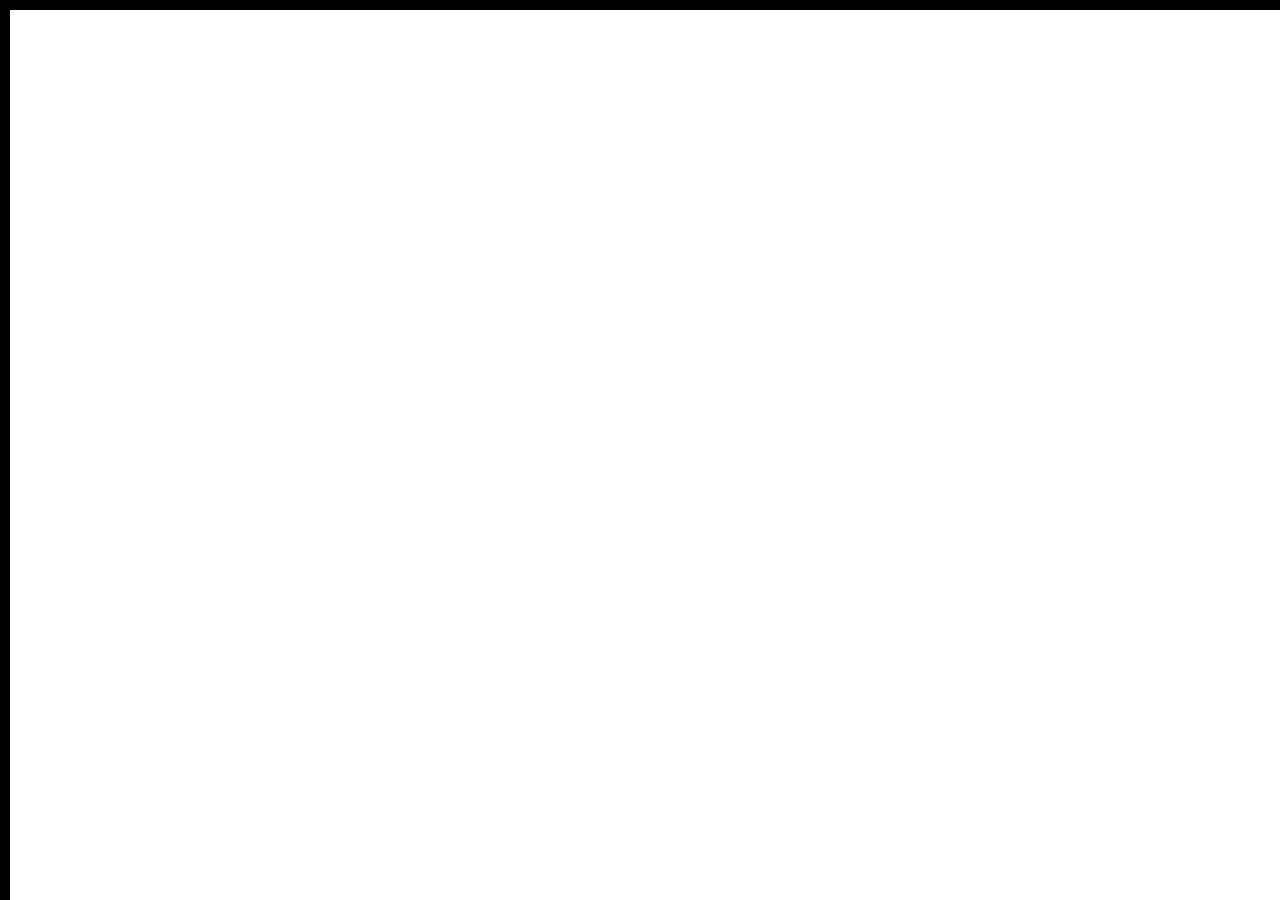
==== commit 0151bb7b: "added preloader" ====
--- a/about.html
+++ b/about.html
@@ -49,6 +49,11 @@
     </div>
   </nav>
 </header>
+
+  <!-- Pre-loader -->
+  <div class="loader_bg">
+    <div class="loader"></div>
+</div>
 
 <div class="section-container">
     <div class="container">
@@ -115,6 +120,13 @@
   ga('send', 'pageview');
 </script>
 
---> <script type="text/javascript" src="./main.70a66962.js"></script></body>
+--> <script type="text/javascript" src="./main.70a66962.js"></script>
+<script src="https://cdnjs.cloudflare.com/ajax/libs/jquery/3.4.1/jquery.min.js"></script>
+<script>
+    setTimeout(function(){
+        $('.loader_bg').fadeToggle();
+    }, 1500);
+</script>
+</body>
 
 </html>--- a/main.3f6952e4.css
+++ b/main.3f6952e4.css
@@ -4,6 +4,49 @@
  * Licensed under MIT (https://github.com/twbs/bootstrap/blob/master/LICENSE)
  */
 /*! normalize.css v3.0.3 | MIT License | github.com/necolas/normalize.css */html{font-family:sans-serif;-ms-text-size-adjust:100%;-webkit-text-size-adjust:100%}body{margin:0}article,aside,details,figcaption,figure,footer,header,hgroup,main,menu,nav,section,summary{display:block}audio,canvas,progress,video{display:inline-block;vertical-align:baseline}audio:not([controls]){display:none;height:0}[hidden],template{display:none}a{background-color:transparent}a:active,a:hover{outline:0}abbr[title]{border-bottom:1px dotted}b,strong{font-weight:700}dfn{font-style:italic}h1{font-size:2em;margin:.67em 0}mark{background:#ff0;color:#000}small{font-size:80%}sub,sup{font-size:75%;line-height:0;position:relative;vertical-align:baseline}sup{top:-.5em}sub{bottom:-.25em}img{border:0}svg:not(:root){overflow:hidden}figure{margin:1em 40px}hr{box-sizing:content-box;height:0}pre{overflow:auto}code,kbd,pre,samp{font-family:monospace,monospace;font-size:1em}button,input,optgroup,select,textarea{color:inherit;font:inherit;margin:0}button{overflow:visible}button,select{text-transform:none}button,html input[type=button],input[type=reset],input[type=submit]{-webkit-appearance:button;cursor:pointer}button[disabled],html input[disabled]{cursor:default}button::-moz-focus-inner,input::-moz-focus-inner{border:0;padding:0}input{line-height:normal}input[type=checkbox],input[type=radio]{box-sizing:border-box;padding:0}input[type=number]::-webkit-inner-spin-button,input[type=number]::-webkit-outer-spin-button{height:auto}input[type=search]{-webkit-appearance:textfield;box-sizing:content-box}input[type=search]::-webkit-search-cancel-button,input[type=search]::-webkit-search-decoration{-webkit-appearance:none}fieldset{border:1px solid silver;margin:0 2px;padding:.35em .625em .75em}textarea{overflow:auto}optgroup{font-weight:700}table{border-collapse:collapse;border-spacing:0}td,th{padding:0}
-
+.loader_bg{
+    position: fixed;
+    z-index: 999999;
+    background: #fff;
+    width: 100%;
+    height: 100%;
+  }
+  .loader{
+    border: 0 soild transparent;
+    border-radius: 50%;
+    width: 150px;
+    height: 150px;
+    position: absolute;
+    top: calc(50vh - 75px);
+    left: calc(50vw - 75px);
+  }
+  .loader:before, .loader:after{
+    content: '';
+    border: 1em solid #000000;
+    border-radius: 50%;
+    width: inherit;
+    height: inherit;
+    position: absolute;
+    top: 0;
+    left: 0;
+    animation: loader 2s linear infinite;
+    opacity: 0;
+  }
+  .loader:before{
+    animation-delay: .5s;
+  }
+  @keyframes loader{
+    0%{
+        transform: scale(0);
+        opacity: 0;
+    }
+    50%{
+        opacity: 1;
+    }
+    100%{
+        transform: scale(1);
+        opacity: 0;
+    }
+  }
 /*! Source: https://github.com/h5bp/html5-boilerplate/blob/master/src/css/main.css */@media print{*,:after,:before{background:transparent!important;color:#000!important;box-shadow:none!important;text-shadow:none!important}a,a:visited{text-decoration:underline}a[href]:after{content:" (" attr(href) ")"}abbr[title]:after{content:" (" attr(title) ")"}a[href^="#"]:after,a[href^="javascript:"]:after{content:""}blockquote,pre{border:1px solid #999;page-break-inside:avoid}thead{display:table-header-group}img,tr{page-break-inside:avoid}img{max-width:100%!important}h2,h3,p{orphans:3;widows:3}h2,h3{page-break-after:avoid}.navbar{display:none}.btn>.caret,.dropup>.btn>.caret{border-top-color:#000!important}.label{border:1px solid #000}.table{border-collapse:collapse!important}.table td,.table th{background-color:#fff!important}.table-bordered td,.table-bordered th{border:1px solid #ddd!important}}*,:after,:before{-webkit-box-sizing:border-box;-moz-box-sizing:border-box;box-sizing:border-box}html{font-size:10px;-webkit-tap-highlight-color:transparent}body{font-family:Roboto Mono,Helvetica,Arial,sans-serif;font-size:11px;line-height:1.78;color:#000;background-color:#fff}button,input,select,textarea{font-family:inherit;font-size:inherit;line-height:inherit}a{color:#001aff;text-decoration:none}a:focus,a:hover{color:#0012b3;text-decoration:underline}a:focus{outline:5px auto -webkit-focus-ring-color;outline-offset:-2px}figure{margin:0}img{vertical-align:middle}.img-responsive{display:block;max-width:100%;height:auto}.img-rounded{border-radius:0}.img-thumbnail{padding:4px;line-height:1.78;background-color:#fff;border:1px solid #ddd;border-radius:0;-webkit-transition:all .2s ease-in-out;-o-transition:all .2s ease-in-out;transition:all .2s ease-in-out;display:inline-block;max-width:100%;height:auto}.img-circle{border-radius:50%}hr{margin-top:19px;margin-bottom:19px;border:0;border-top:1px solid #eee}.sr-only{position:absolute;width:1px;height:1px;margin:-1px;padding:0;overflow:hidden;clip:rect(0,0,0,0);border:0}.sr-only-focusable:active,.sr-only-focusable:focus{position:static;width:auto;height:auto;margin:0;overflow:visible;clip:auto}[role=button]{cursor:pointer}.h1,.h2,.h3,.h4,.h5,.h6,h1,h2,h3,h4,h5,h6{font-family:Roboto Mono,Helvetica,Arial,sans-serif;font-weight:700;line-height:1.1;color:#000}.h1 .small,.h1 small,.h2 .small,.h2 small,.h3 .small,.h3 small,.h4 .small,.h4 small,.h5 .small,.h5 small,.h6 .small,.h6 small,h1 .small,h1 small,h2 .small,h2 small,h3 .small,h3 small,h4 .small,h4 small,h5 .small,h5 small,h6 .small,h6 small{font-weight:400;line-height:1;color:#777}.h1,.h2,.h3,h1,h2,h3{margin-top:19px;margin-bottom:9.5px}.h1 .small,.h1 small,.h2 .small,.h2 small,.h3 .small,.h3 small,h1 .small,h1 small,h2 .small,h2 small,h3 .small,h3 small{font-size:65%}.h4,.h5,.h6,h4,h5,h6{margin-top:9.5px;margin-bottom:9.5px}.h4 .small,.h4 small,.h5 .small,.h5 small,.h6 .small,.h6 small,h4 .small,h4 small,h5 .small,h5 small,h6 .small,h6 small{font-size:75%}.h1,h1{font-size:70px}.h2,h2{font-size:30px}.h3,h3{font-size:20px}.h4,.h5,h4,h5{font-size:11px}.h6,h6{font-size:10px}p{margin:0 0 9.5px}.lead{margin-bottom:19px;font-size:12px;font-weight:300;line-height:1.4}@media (min-width:768px){.lead{font-size:16.5px}}.small,small{font-size:90%}.mark,mark{background-color:#fcf8e3;padding:.2em}.text-left{text-align:left}.text-right{text-align:right}.text-center{text-align:center}.text-justify{text-align:justify}.text-nowrap{white-space:nowrap}.text-lowercase{text-transform:lowercase}.initialism,.text-uppercase{text-transform:uppercase}.text-capitalize{text-transform:capitalize}.text-muted{color:#777}.text-primary{color:#001aff}a.text-primary:focus,a.text-primary:hover{color:#0015cc}.text-success{color:#fff}a.text-success:focus,a.text-success:hover{color:#e6e6e6}.text-info{color:#31708f}a.text-info:focus,a.text-info:hover{color:#245269}.text-warning{color:#8a6d3b}a.text-warning:focus,a.text-warning:hover{color:#66512c}.text-danger{color:#fff}a.text-danger:focus,a.text-danger:hover{color:#e6e6e6}.bg-primary{color:#fff;background-color:#001aff}a.bg-primary:focus,a.bg-primary:hover{background-color:#0015cc}.bg-success,a.bg-success:focus,a.bg-success:hover{background-color:#000}.bg-info{background-color:#d9edf7}a.bg-info:focus,a.bg-info:hover{background-color:#afd9ee}.bg-warning{background-color:#fcf8e3}a.bg-warning:focus,a.bg-warning:hover{background-color:#f7ecb5}.bg-danger{background-color:red}a.bg-danger:focus,a.bg-danger:hover{background-color:#c00}.page-header{padding-bottom:8.5px;margin:38px 0 19px;border-bottom:1px solid #eee}ol,ul{margin-top:0;margin-bottom:9.5px}ol ol,ol ul,ul ol,ul ul{margin-bottom:0}.list-inline,.list-unstyled{padding-left:0;list-style:none}.list-inline{margin-left:-5px}.list-inline>li{display:inline-block;padding-left:5px;padding-right:5px}dl{margin-top:0;margin-bottom:19px}dd,dt{line-height:1.78}dt{font-weight:700}dd{margin-left:0}.dl-horizontal dd:after,.dl-horizontal dd:before{content:" ";display:table}.dl-horizontal dd:after{clear:both}@media (min-width:768px){.dl-horizontal dt{float:left;width:160px;clear:left;text-align:right;overflow:hidden;text-overflow:ellipsis;white-space:nowrap}.dl-horizontal dd{margin-left:180px}}abbr[data-original-title],abbr[title]{cursor:help;border-bottom:1px dotted #777}.initialism{font-size:90%}blockquote{padding:9.5px 19px;margin:0 0 19px;font-size:13.75px;border-left:5px solid #eee}blockquote ol:last-child,blockquote p:last-child,blockquote ul:last-child{margin-bottom:0}blockquote .small,blockquote footer,blockquote small{display:block;font-size:80%;line-height:1.78;color:#777}blockquote .small:before,blockquote footer:before,blockquote small:before{content:"\2014   \A0"}.blockquote-reverse,blockquote.pull-right{padding-right:15px;padding-left:0;border-right:5px solid #eee;border-left:0;text-align:right}.blockquote-reverse .small:before,.blockquote-reverse footer:before,.blockquote-reverse small:before,blockquote.pull-right .small:before,blockquote.pull-right footer:before,blockquote.pull-right small:before{content:""}.blockquote-reverse .small:after,.blockquote-reverse footer:after,.blockquote-reverse small:after,blockquote.pull-right .small:after,blockquote.pull-right footer:after,blockquote.pull-right small:after{content:"\A0   \2014"}address{margin-bottom:19px;font-style:normal;line-height:1.78}code,kbd,pre,samp{font-family:Menlo,Monaco,Consolas,Courier New,monospace}code{color:#c7254e;background-color:#f9f2f4}code,kbd{padding:2px 4px;font-size:90%;border-radius:0}kbd{color:#fff;background-color:#333;box-shadow:inset 0 -1px 0 rgba(0,0,0,.25)}kbd kbd{padding:0;font-size:100%;font-weight:700;box-shadow:none}pre{display:block;padding:9px;margin:0 0 9.5px;font-size:10px;line-height:1.78;word-break:break-all;word-wrap:break-word;color:#333;background-color:#f5f5f5;border:1px solid #ccc;border-radius:0}pre code{padding:0;font-size:inherit;color:inherit;white-space:pre-wrap;background-color:transparent;border-radius:0}.pre-scrollable{max-height:340px;overflow-y:scroll}.container{margin-right:auto;margin-left:auto;padding-left:15px;padding-right:15px}.container:after,.container:before{content:" ";display:table}.container:after{clear:both}@media (min-width:768px){.container{width:750px}}@media (min-width:992px){.container{width:970px}}@media (min-width:1200px){.container{width:1170px}}.container-fluid{margin-right:auto;margin-left:auto;padding-left:15px;padding-right:15px}.container-fluid:after,.container-fluid:before{content:" ";display:table}.container-fluid:after{clear:both}.row{margin-left:-15px;margin-right:-15px}.row:after,.row:before{content:" ";display:table}.row:after{clear:both}.col-lg-1,.col-lg-2,.col-lg-3,.col-lg-4,.col-lg-5,.col-lg-6,.col-lg-7,.col-lg-8,.col-lg-9,.col-lg-10,.col-lg-11,.col-lg-12,.col-md-1,.col-md-2,.col-md-3,.col-md-4,.col-md-5,.col-md-6,.col-md-7,.col-md-8,.col-md-9,.col-md-10,.col-md-11,.col-md-12,.col-sm-1,.col-sm-2,.col-sm-3,.col-sm-4,.col-sm-5,.col-sm-6,.col-sm-7,.col-sm-8,.col-sm-9,.col-sm-10,.col-sm-11,.col-sm-12,.col-xs-1,.col-xs-2,.col-xs-3,.col-xs-4,.col-xs-5,.col-xs-6,.col-xs-7,.col-xs-8,.col-xs-9,.col-xs-10,.col-xs-11,.col-xs-12{position:relative;min-height:1px;padding-left:15px;padding-right:15px}.col-xs-1,.col-xs-2,.col-xs-3,.col-xs-4,.col-xs-5,.col-xs-6,.col-xs-7,.col-xs-8,.col-xs-9,.col-xs-10,.col-xs-11,.col-xs-12{float:left}.col-xs-1{width:8.33333%}.col-xs-2{width:16.66667%}.col-xs-3{width:25%}.col-xs-4{width:33.33333%}.col-xs-5{width:41.66667%}.col-xs-6{width:50%}.col-xs-7{width:58.33333%}.col-xs-8{width:66.66667%}.col-xs-9{width:75%}.col-xs-10{width:83.33333%}.col-xs-11{width:91.66667%}.col-xs-12{width:100%}.col-xs-pull-0{right:auto}.col-xs-pull-1{right:8.33333%}.col-xs-pull-2{right:16.66667%}.col-xs-pull-3{right:25%}.col-xs-pull-4{right:33.33333%}.col-xs-pull-5{right:41.66667%}.col-xs-pull-6{right:50%}.col-xs-pull-7{right:58.33333%}.col-xs-pull-8{right:66.66667%}.col-xs-pull-9{right:75%}.col-xs-pull-10{right:83.33333%}.col-xs-pull-11{right:91.66667%}.col-xs-pull-12{right:100%}.col-xs-push-0{left:auto}.col-xs-push-1{left:8.33333%}.col-xs-push-2{left:16.66667%}.col-xs-push-3{left:25%}.col-xs-push-4{left:33.33333%}.col-xs-push-5{left:41.66667%}.col-xs-push-6{left:50%}.col-xs-push-7{left:58.33333%}.col-xs-push-8{left:66.66667%}.col-xs-push-9{left:75%}.col-xs-push-10{left:83.33333%}.col-xs-push-11{left:91.66667%}.col-xs-push-12{left:100%}.col-xs-offset-0{margin-left:0}.col-xs-offset-1{margin-left:8.33333%}.col-xs-offset-2{margin-left:16.66667%}.col-xs-offset-3{margin-left:25%}.col-xs-offset-4{margin-left:33.33333%}.col-xs-offset-5{margin-left:41.66667%}.col-xs-offset-6{margin-left:50%}.col-xs-offset-7{margin-left:58.33333%}.col-xs-offset-8{margin-left:66.66667%}.col-xs-offset-9{margin-left:75%}.col-xs-offset-10{margin-left:83.33333%}.col-xs-offset-11{margin-left:91.66667%}.col-xs-offset-12{margin-left:100%}@media (min-width:768px){.col-sm-1,.col-sm-2,.col-sm-3,.col-sm-4,.col-sm-5,.col-sm-6,.col-sm-7,.col-sm-8,.col-sm-9,.col-sm-10,.col-sm-11,.col-sm-12{float:left}.col-sm-1{width:8.33333%}.col-sm-2{width:16.66667%}.col-sm-3{width:25%}.col-sm-4{width:33.33333%}.col-sm-5{width:41.66667%}.col-sm-6{width:50%}.col-sm-7{width:58.33333%}.col-sm-8{width:66.66667%}.col-sm-9{width:75%}.col-sm-10{width:83.33333%}.col-sm-11{width:91.66667%}.col-sm-12{width:100%}.col-sm-pull-0{right:auto}.col-sm-pull-1{right:8.33333%}.col-sm-pull-2{right:16.66667%}.col-sm-pull-3{right:25%}.col-sm-pull-4{right:33.33333%}.col-sm-pull-5{right:41.66667%}.col-sm-pull-6{right:50%}.col-sm-pull-7{right:58.33333%}.col-sm-pull-8{right:66.66667%}.col-sm-pull-9{right:75%}.col-sm-pull-10{right:83.33333%}.col-sm-pull-11{right:91.66667%}.col-sm-pull-12{right:100%}.col-sm-push-0{left:auto}.col-sm-push-1{left:8.33333%}.col-sm-push-2{left:16.66667%}.col-sm-push-3{left:25%}.col-sm-push-4{left:33.33333%}.col-sm-push-5{left:41.66667%}.col-sm-push-6{left:50%}.col-sm-push-7{left:58.33333%}.col-sm-push-8{left:66.66667%}.col-sm-push-9{left:75%}.col-sm-push-10{left:83.33333%}.col-sm-push-11{left:91.66667%}.col-sm-push-12{left:100%}.col-sm-offset-0{margin-left:0}.col-sm-offset-1{margin-left:8.33333%}.col-sm-offset-2{margin-left:16.66667%}.col-sm-offset-3{margin-left:25%}.col-sm-offset-4{margin-left:33.33333%}.col-sm-offset-5{margin-left:41.66667%}.col-sm-offset-6{margin-left:50%}.col-sm-offset-7{margin-left:58.33333%}.col-sm-offset-8{margin-left:66.66667%}.col-sm-offset-9{margin-left:75%}.col-sm-offset-10{margin-left:83.33333%}.col-sm-offset-11{margin-left:91.66667%}.col-sm-offset-12{margin-left:100%}}@media (min-width:992px){.col-md-1,.col-md-2,.col-md-3,.col-md-4,.col-md-5,.col-md-6,.col-md-7,.col-md-8,.col-md-9,.col-md-10,.col-md-11,.col-md-12{float:left}.col-md-1{width:8.33333%}.col-md-2{width:16.66667%}.col-md-3{width:25%}.col-md-4{width:33.33333%}.col-md-5{width:41.66667%}.col-md-6{width:50%}.col-md-7{width:58.33333%}.col-md-8{width:66.66667%}.col-md-9{width:75%}.col-md-10{width:83.33333%}.col-md-11{width:91.66667%}.col-md-12{width:100%}.col-md-pull-0{right:auto}.col-md-pull-1{right:8.33333%}.col-md-pull-2{right:16.66667%}.col-md-pull-3{right:25%}.col-md-pull-4{right:33.33333%}.col-md-pull-5{right:41.66667%}.col-md-pull-6{right:50%}.col-md-pull-7{right:58.33333%}.col-md-pull-8{right:66.66667%}.col-md-pull-9{right:75%}.col-md-pull-10{right:83.33333%}.col-md-pull-11{right:91.66667%}.col-md-pull-12{right:100%}.col-md-push-0{left:auto}.col-md-push-1{left:8.33333%}.col-md-push-2{left:16.66667%}.col-md-push-3{left:25%}.col-md-push-4{left:33.33333%}.col-md-push-5{left:41.66667%}.col-md-push-6{left:50%}.col-md-push-7{left:58.33333%}.col-md-push-8{left:66.66667%}.col-md-push-9{left:75%}.col-md-push-10{left:83.33333%}.col-md-push-11{left:91.66667%}.col-md-push-12{left:100%}.col-md-offset-0{margin-left:0}.col-md-offset-1{margin-left:8.33333%}.col-md-offset-2{margin-left:16.66667%}.col-md-offset-3{margin-left:25%}.col-md-offset-4{margin-left:33.33333%}.col-md-offset-5{margin-left:41.66667%}.col-md-offset-6{margin-left:50%}.col-md-offset-7{margin-left:58.33333%}.col-md-offset-8{margin-left:66.66667%}.col-md-offset-9{margin-left:75%}.col-md-offset-10{margin-left:83.33333%}.col-md-offset-11{margin-left:91.66667%}.col-md-offset-12{margin-left:100%}}@media (min-width:1200px){.col-lg-1,.col-lg-2,.col-lg-3,.col-lg-4,.col-lg-5,.col-lg-6,.col-lg-7,.col-lg-8,.col-lg-9,.col-lg-10,.col-lg-11,.col-lg-12{float:left}.col-lg-1{width:8.33333%}.col-lg-2{width:16.66667%}.col-lg-3{width:25%}.col-lg-4{width:33.33333%}.col-lg-5{width:41.66667%}.col-lg-6{width:50%}.col-lg-7{width:58.33333%}.col-lg-8{width:66.66667%}.col-lg-9{width:75%}.col-lg-10{width:83.33333%}.col-lg-11{width:91.66667%}.col-lg-12{width:100%}.col-lg-pull-0{right:auto}.col-lg-pull-1{right:8.33333%}.col-lg-pull-2{right:16.66667%}.col-lg-pull-3{right:25%}.col-lg-pull-4{right:33.33333%}.col-lg-pull-5{right:41.66667%}.col-lg-pull-6{right:50%}.col-lg-pull-7{right:58.33333%}.col-lg-pull-8{right:66.66667%}.col-lg-pull-9{right:75%}.col-lg-pull-10{right:83.33333%}.col-lg-pull-11{right:91.66667%}.col-lg-pull-12{right:100%}.col-lg-push-0{left:auto}.col-lg-push-1{left:8.33333%}.col-lg-push-2{left:16.66667%}.col-lg-push-3{left:25%}.col-lg-push-4{left:33.33333%}.col-lg-push-5{left:41.66667%}.col-lg-push-6{left:50%}.col-lg-push-7{left:58.33333%}.col-lg-push-8{left:66.66667%}.col-lg-push-9{left:75%}.col-lg-push-10{left:83.33333%}.col-lg-push-11{left:91.66667%}.col-lg-push-12{left:100%}.col-lg-offset-0{margin-left:0}.col-lg-offset-1{margin-left:8.33333%}.col-lg-offset-2{margin-left:16.66667%}.col-lg-offset-3{margin-left:25%}.col-lg-offset-4{margin-left:33.33333%}.col-lg-offset-5{margin-left:41.66667%}.col-lg-offset-6{margin-left:50%}.col-lg-offset-7{margin-left:58.33333%}.col-lg-offset-8{margin-left:66.66667%}.col-lg-offset-9{margin-left:75%}.col-lg-offset-10{margin-left:83.33333%}.col-lg-offset-11{margin-left:91.66667%}.col-lg-offset-12{margin-left:100%}}table{background-color:transparent}caption{padding-top:8px;padding-bottom:8px;color:#777}caption,th{text-align:left}.table{width:100%;max-width:100%;margin-bottom:19px}.table>tbody>tr>td,.table>tbody>tr>th,.table>tfoot>tr>td,.table>tfoot>tr>th,.table>thead>tr>td,.table>thead>tr>th{padding:8px;line-height:1.78;vertical-align:top;border-top:1px solid #ddd}.table>thead>tr>th{vertical-align:bottom;border-bottom:2px solid #ddd}.table>caption+thead>tr:first-child>td,.table>caption+thead>tr:first-child>th,.table>colgroup+thead>tr:first-child>td,.table>colgroup+thead>tr:first-child>th,.table>thead:first-child>tr:first-child>td,.table>thead:first-child>tr:first-child>th{border-top:0}.table>tbody+tbody{border-top:2px solid #ddd}.table .table{background-color:#fff}.table-condensed>tbody>tr>td,.table-condensed>tbody>tr>th,.table-condensed>tfoot>tr>td,.table-condensed>tfoot>tr>th,.table-condensed>thead>tr>td,.table-condensed>thead>tr>th{padding:5px}.table-bordered,.table-bordered>tbody>tr>td,.table-bordered>tbody>tr>th,.table-bordered>tfoot>tr>td,.table-bordered>tfoot>tr>th,.table-bordered>thead>tr>td,.table-bordered>thead>tr>th{border:1px solid #ddd}.table-bordered>thead>tr>td,.table-bordered>thead>tr>th{border-bottom-width:2px}.table-striped>tbody>tr:nth-of-type(odd){background-color:#f9f9f9}.table-hover>tbody>tr:hover{background-color:#f5f5f5}table col[class*=col-]{position:static;float:none;display:table-column}table td[class*=col-],table th[class*=col-]{position:static;float:none;display:table-cell}.table>tbody>tr.active>td,.table>tbody>tr.active>th,.table>tbody>tr>td.active,.table>tbody>tr>th.active,.table>tfoot>tr.active>td,.table>tfoot>tr.active>th,.table>tfoot>tr>td.active,.table>tfoot>tr>th.active,.table>thead>tr.active>td,.table>thead>tr.active>th,.table>thead>tr>td.active,.table>thead>tr>th.active{background-color:#f5f5f5}.table-hover>tbody>tr.active:hover>td,.table-hover>tbody>tr.active:hover>th,.table-hover>tbody>tr:hover>.active,.table-hover>tbody>tr>td.active:hover,.table-hover>tbody>tr>th.active:hover{background-color:#e8e8e8}.table-hover>tbody>tr.success:hover>td,.table-hover>tbody>tr.success:hover>th,.table-hover>tbody>tr:hover>.success,.table-hover>tbody>tr>td.success:hover,.table-hover>tbody>tr>th.success:hover,.table>tbody>tr.success>td,.table>tbody>tr.success>th,.table>tbody>tr>td.success,.table>tbody>tr>th.success,.table>tfoot>tr.success>td,.table>tfoot>tr.success>th,.table>tfoot>tr>td.success,.table>tfoot>tr>th.success,.table>thead>tr.success>td,.table>thead>tr.success>th,.table>thead>tr>td.success,.table>thead>tr>th.success{background-color:#000}.table>tbody>tr.info>td,.table>tbody>tr.info>th,.table>tbody>tr>td.info,.table>tbody>tr>th.info,.table>tfoot>tr.info>td,.table>tfoot>tr.info>th,.table>tfoot>tr>td.info,.table>tfoot>tr>th.info,.table>thead>tr.info>td,.table>thead>tr.info>th,.table>thead>tr>td.info,.table>thead>tr>th.info{background-color:#d9edf7}.table-hover>tbody>tr.info:hover>td,.table-hover>tbody>tr.info:hover>th,.table-hover>tbody>tr:hover>.info,.table-hover>tbody>tr>td.info:hover,.table-hover>tbody>tr>th.info:hover{background-color:#c4e3f3}.table>tbody>tr.warning>td,.table>tbody>tr.warning>th,.table>tbody>tr>td.warning,.table>tbody>tr>th.warning,.table>tfoot>tr.warning>td,.table>tfoot>tr.warning>th,.table>tfoot>tr>td.warning,.table>tfoot>tr>th.warning,.table>thead>tr.warning>td,.table>thead>tr.warning>th,.table>thead>tr>td.warning,.table>thead>tr>th.warning{background-color:#fcf8e3}.table-hover>tbody>tr.warning:hover>td,.table-hover>tbody>tr.warning:hover>th,.table-hover>tbody>tr:hover>.warning,.table-hover>tbody>tr>td.warning:hover,.table-hover>tbody>tr>th.warning:hover{background-color:#faf2cc}.table>tbody>tr.danger>td,.table>tbody>tr.danger>th,.table>tbody>tr>td.danger,.table>tbody>tr>th.danger,.table>tfoot>tr.danger>td,.table>tfoot>tr.danger>th,.table>tfoot>tr>td.danger,.table>tfoot>tr>th.danger,.table>thead>tr.danger>td,.table>thead>tr.danger>th,.table>thead>tr>td.danger,.table>thead>tr>th.danger{background-color:red}.table-hover>tbody>tr.danger:hover>td,.table-hover>tbody>tr.danger:hover>th,.table-hover>tbody>tr:hover>.danger,.table-hover>tbody>tr>td.danger:hover,.table-hover>tbody>tr>th.danger:hover{background-color:#e60000}.table-responsive{overflow-x:auto;min-height:.01%}@media screen and (max-width:767px){.table-responsive{width:100%;margin-bottom:14.25px;overflow-y:hidden;-ms-overflow-style:-ms-autohiding-scrollbar;border:1px solid #ddd}.table-responsive>.table{margin-bottom:0}.table-responsive>.table>tbody>tr>td,.table-responsive>.table>tbody>tr>th,.table-responsive>.table>tfoot>tr>td,.table-responsive>.table>tfoot>tr>th,.table-responsive>.table>thead>tr>td,.table-responsive>.table>thead>tr>th{white-space:nowrap}.table-responsive>.table-bordered{border:0}.table-responsive>.table-bordered>tbody>tr>td:first-child,.table-responsive>.table-bordered>tbody>tr>th:first-child,.table-responsive>.table-bordered>tfoot>tr>td:first-child,.table-responsive>.table-bordered>tfoot>tr>th:first-child,.table-responsive>.table-bordered>thead>tr>td:first-child,.table-responsive>.table-bordered>thead>tr>th:first-child{border-left:0}.table-responsive>.table-bordered>tbody>tr>td:last-child,.table-responsive>.table-bordered>tbody>tr>th:last-child,.table-responsive>.table-bordered>tfoot>tr>td:last-child,.table-responsive>.table-bordered>tfoot>tr>th:last-child,.table-responsive>.table-bordered>thead>tr>td:last-child,.table-responsive>.table-bordered>thead>tr>th:last-child{border-right:0}.table-responsive>.table-bordered>tbody>tr:last-child>td,.table-responsive>.table-bordered>tbody>tr:last-child>th,.table-responsive>.table-bordered>tfoot>tr:last-child>td,.table-responsive>.table-bordered>tfoot>tr:last-child>th{border-bottom:0}}fieldset{margin:0;min-width:0}fieldset,legend{padding:0;border:0}legend{display:block;width:100%;margin-bottom:19px;font-size:16.5px;line-height:inherit;color:#333;border-bottom:1px solid #e5e5e5}label{display:inline-block;max-width:100%;margin-bottom:5px;font-weight:700}input[type=search]{-webkit-box-sizing:border-box;-moz-box-sizing:border-box;box-sizing:border-box}input[type=checkbox],input[type=radio]{margin:4px 0 0;margin-top:1px\9;line-height:normal}input[type=file]{display:block}input[type=range]{display:block;width:100%}select[multiple],select[size]{height:auto}input[type=checkbox]:focus,input[type=file]:focus,input[type=radio]:focus{outline:5px auto -webkit-focus-ring-color;outline-offset:-2px}output{padding-top:9px}.form-control,output{display:block;font-size:11px;line-height:1.78;color:#555}.form-control{width:100%;height:40px;padding:8px 14px;background-color:#fff;background-image:none;border:1px solid #000;border-radius:0;-webkit-box-shadow:inset 0 1px 1px rgba(0,0,0,.075);box-shadow:inset 0 1px 1px rgba(0,0,0,.075);-webkit-transition:border-color .15s ease-in-out,box-shadow .15s ease-in-out;-o-transition:border-color ease-in-out .15s,box-shadow ease-in-out .15s;transition:border-color .15s ease-in-out,box-shadow .15s ease-in-out}.form-control:focus{border-color:#66afe9;-webkit-box-shadow:inset 0 1px 1px rgba(0,0,0,.075),0 0 8px rgba(102,175,233,.6);box-shadow:inset 0 1px 1px rgba(0,0,0,.075),0 0 8px rgba(102,175,233,.6)}.form-control::-moz-placeholder{color:#999;opacity:1}.form-control:-ms-input-placeholder{color:#999}.form-control::-webkit-input-placeholder{color:#999}.form-control::-ms-expand{border:0;background-color:transparent}.form-control[disabled],.form-control[readonly],fieldset[disabled] .form-control{background-color:#eee;opacity:1}.form-control[disabled],fieldset[disabled] .form-control{cursor:not-allowed}textarea.form-control{height:auto}input[type=search]{-webkit-appearance:none}@media screen and (-webkit-min-device-pixel-ratio:0){input[type=date].form-control,input[type=datetime-local].form-control,input[type=month].form-control,input[type=time].form-control{line-height:40px}.input-group-sm>.input-group-btn>input[type=date].btn,.input-group-sm>.input-group-btn>input[type=datetime-local].btn,.input-group-sm>.input-group-btn>input[type=month].btn,.input-group-sm>.input-group-btn>input[type=time].btn,.input-group-sm>input[type=date].form-control,.input-group-sm>input[type=date].input-group-addon,.input-group-sm>input[type=datetime-local].form-control,.input-group-sm>input[type=datetime-local].input-group-addon,.input-group-sm>input[type=month].form-control,.input-group-sm>input[type=month].input-group-addon,.input-group-sm>input[type=time].form-control,.input-group-sm>input[type=time].input-group-addon,.input-group-sm input[type=date],.input-group-sm input[type=datetime-local],.input-group-sm input[type=month],.input-group-sm input[type=time],input[type=date].input-sm,input[type=datetime-local].input-sm,input[type=month].input-sm,input[type=time].input-sm{line-height:27px}.input-group-lg>.input-group-btn>input[type=date].btn,.input-group-lg>.input-group-btn>input[type=datetime-local].btn,.input-group-lg>.input-group-btn>input[type=month].btn,.input-group-lg>.input-group-btn>input[type=time].btn,.input-group-lg>input[type=date].form-control,.input-group-lg>input[type=date].input-group-addon,.input-group-lg>input[type=datetime-local].form-control,.input-group-lg>input[type=datetime-local].input-group-addon,.input-group-lg>input[type=month].form-control,.input-group-lg>input[type=month].input-group-addon,.input-group-lg>input[type=time].form-control,.input-group-lg>input[type=time].input-group-addon,.input-group-lg input[type=date],.input-group-lg input[type=datetime-local],.input-group-lg input[type=month],.input-group-lg input[type=time],input[type=date].input-lg,input[type=datetime-local].input-lg,input[type=month].input-lg,input[type=time].input-lg{line-height:41px}}.form-group{margin-bottom:15px}.checkbox,.radio{position:relative;display:block;margin-top:10px;margin-bottom:10px}.checkbox label,.radio label{min-height:19px;padding-left:20px;margin-bottom:0;font-weight:400;cursor:pointer}.checkbox-inline input[type=checkbox],.checkbox input[type=checkbox],.radio-inline input[type=radio],.radio input[type=radio]{position:absolute;margin-left:-20px;margin-top:4px\9}.checkbox+.checkbox,.radio+.radio{margin-top:-5px}.checkbox-inline,.radio-inline{position:relative;display:inline-block;padding-left:20px;margin-bottom:0;vertical-align:middle;font-weight:400;cursor:pointer}.checkbox-inline+.checkbox-inline,.radio-inline+.radio-inline{margin-top:0;margin-left:10px}.checkbox-inline.disabled,.checkbox.disabled label,.radio-inline.disabled,.radio.disabled label,fieldset[disabled] .checkbox-inline,fieldset[disabled] .checkbox label,fieldset[disabled] .radio-inline,fieldset[disabled] .radio label,fieldset[disabled] input[type=checkbox],fieldset[disabled] input[type=radio],input[type=checkbox].disabled,input[type=checkbox][disabled],input[type=radio].disabled,input[type=radio][disabled]{cursor:not-allowed}.form-control-static{padding-top:9px;padding-bottom:9px;margin-bottom:0;min-height:30px}.form-control-static.input-lg,.form-control-static.input-sm,.input-group-lg>.form-control-static.form-control,.input-group-lg>.form-control-static.input-group-addon,.input-group-lg>.input-group-btn>.form-control-static.btn,.input-group-sm>.form-control-static.form-control,.input-group-sm>.form-control-static.input-group-addon,.input-group-sm>.input-group-btn>.form-control-static.btn{padding-left:0;padding-right:0}.input-group-sm>.form-control,.input-group-sm>.input-group-addon,.input-group-sm>.input-group-btn>.btn,.input-sm{height:27px;padding:5px 10px;font-size:10px;line-height:1.5;border-radius:0}.input-group-sm>.input-group-btn>select.btn,.input-group-sm>select.form-control,.input-group-sm>select.input-group-addon,select.input-sm{height:27px;line-height:27px}.input-group-sm>.input-group-btn>select[multiple].btn,.input-group-sm>.input-group-btn>textarea.btn,.input-group-sm>select[multiple].form-control,.input-group-sm>select[multiple].input-group-addon,.input-group-sm>textarea.form-control,.input-group-sm>textarea.input-group-addon,select[multiple].input-sm,textarea.input-sm{height:auto}.form-group-sm .form-control{height:27px;padding:5px 10px;font-size:10px;line-height:1.5;border-radius:0}.form-group-sm select.form-control{height:27px;line-height:27px}.form-group-sm select[multiple].form-control,.form-group-sm textarea.form-control{height:auto}.form-group-sm .form-control-static{height:27px;min-height:29px;padding:6px 10px;font-size:10px;line-height:1.5}.input-group-lg>.form-control,.input-group-lg>.input-group-addon,.input-group-lg>.input-group-btn>.btn,.input-lg{height:41px;padding:10px 16px;font-size:14px;line-height:1.33333;border-radius:0}.input-group-lg>.input-group-btn>select.btn,.input-group-lg>select.form-control,.input-group-lg>select.input-group-addon,select.input-lg{height:41px;line-height:41px}.input-group-lg>.input-group-btn>select[multiple].btn,.input-group-lg>.input-group-btn>textarea.btn,.input-group-lg>select[multiple].form-control,.input-group-lg>select[multiple].input-group-addon,.input-group-lg>textarea.form-control,.input-group-lg>textarea.input-group-addon,select[multiple].input-lg,textarea.input-lg{height:auto}.form-group-lg .form-control{height:41px;padding:10px 16px;font-size:14px;line-height:1.33333;border-radius:0}.form-group-lg select.form-control{height:41px;line-height:41px}.form-group-lg select[multiple].form-control,.form-group-lg textarea.form-control{height:auto}.form-group-lg .form-control-static{height:41px;min-height:33px;padding:11px 16px;font-size:14px;line-height:1.33333}.has-feedback{position:relative}.has-feedback .form-control{padding-right:50px}.form-control-feedback{position:absolute;top:0;right:0;z-index:2;display:block;width:40px;height:40px;line-height:40px;text-align:center;pointer-events:none}.form-group-lg .form-control+.form-control-feedback,.input-group-lg+.form-control-feedback,.input-group-lg>.form-control+.form-control-feedback,.input-group-lg>.input-group-addon+.form-control-feedback,.input-group-lg>.input-group-btn>.btn+.form-control-feedback,.input-lg+.form-control-feedback{width:41px;height:41px;line-height:41px}.form-group-sm .form-control+.form-control-feedback,.input-group-sm+.form-control-feedback,.input-group-sm>.form-control+.form-control-feedback,.input-group-sm>.input-group-addon+.form-control-feedback,.input-group-sm>.input-group-btn>.btn+.form-control-feedback,.input-sm+.form-control-feedback{width:27px;height:27px;line-height:27px}.has-success .checkbox,.has-success .checkbox-inline,.has-success.checkbox-inline label,.has-success.checkbox label,.has-success .control-label,.has-success .help-block,.has-success .radio,.has-success .radio-inline,.has-success.radio-inline label,.has-success.radio label{color:#fff}.has-success .form-control{border-color:#fff;-webkit-box-shadow:inset 0 1px 1px rgba(0,0,0,.075);box-shadow:inset 0 1px 1px rgba(0,0,0,.075)}.has-success .form-control:focus{border-color:#e6e6e6;-webkit-box-shadow:inset 0 1px 1px rgba(0,0,0,.075),0 0 6px #fff;box-shadow:inset 0 1px 1px rgba(0,0,0,.075),0 0 6px #fff}.has-success .input-group-addon{color:#fff;border-color:#fff;background-color:#000}.has-success .form-control-feedback{color:#fff}.has-warning .checkbox,.has-warning .checkbox-inline,.has-warning.checkbox-inline label,.has-warning.checkbox label,.has-warning .control-label,.has-warning .help-block,.has-warning .radio,.has-warning .radio-inline,.has-warning.radio-inline label,.has-warning.radio label{color:#8a6d3b}.has-warning .form-control{border-color:#8a6d3b;-webkit-box-shadow:inset 0 1px 1px rgba(0,0,0,.075);box-shadow:inset 0 1px 1px rgba(0,0,0,.075)}.has-warning .form-control:focus{border-color:#66512c;-webkit-box-shadow:inset 0 1px 1px rgba(0,0,0,.075),0 0 6px #c0a16b;box-shadow:inset 0 1px 1px rgba(0,0,0,.075),0 0 6px #c0a16b}.has-warning .input-group-addon{color:#8a6d3b;border-color:#8a6d3b;background-color:#fcf8e3}.has-warning .form-control-feedback{color:#8a6d3b}.has-error .checkbox,.has-error .checkbox-inline,.has-error.checkbox-inline label,.has-error.checkbox label,.has-error .control-label,.has-error .help-block,.has-error .radio,.has-error .radio-inline,.has-error.radio-inline label,.has-error.radio label{color:#fff}.has-error .form-control{border-color:#fff;-webkit-box-shadow:inset 0 1px 1px rgba(0,0,0,.075);box-shadow:inset 0 1px 1px rgba(0,0,0,.075)}.has-error .form-control:focus{border-color:#e6e6e6;-webkit-box-shadow:inset 0 1px 1px rgba(0,0,0,.075),0 0 6px #fff;box-shadow:inset 0 1px 1px rgba(0,0,0,.075),0 0 6px #fff}.has-error .input-group-addon{color:#fff;border-color:#fff;background-color:red}.has-error .form-control-feedback{color:#fff}.has-feedback label~.form-control-feedback{top:24px}.has-feedback label.sr-only~.form-control-feedback{top:0}.help-block{display:block;margin-top:5px;margin-bottom:10px;color:#404040}@media (min-width:768px){.form-inline .form-group{display:inline-block;margin-bottom:0;vertical-align:middle}.form-inline .form-control{display:inline-block;width:auto;vertical-align:middle}.form-inline .form-control-static{display:inline-block}.form-inline .input-group{display:inline-table;vertical-align:middle}.form-inline .input-group .form-control,.form-inline .input-group .input-group-addon,.form-inline .input-group .input-group-btn{width:auto}.form-inline .input-group>.form-control{width:100%}.form-inline .control-label{margin-bottom:0;vertical-align:middle}.form-inline .checkbox,.form-inline .radio{display:inline-block;margin-top:0;margin-bottom:0;vertical-align:middle}.form-inline .checkbox label,.form-inline .radio label{padding-left:0}.form-inline .checkbox input[type=checkbox],.form-inline .radio input[type=radio]{position:relative;margin-left:0}.form-inline .has-feedback .form-control-feedback{top:0}}.form-horizontal .checkbox,.form-horizontal .checkbox-inline,.form-horizontal .radio,.form-horizontal .radio-inline{margin-top:0;margin-bottom:0;padding-top:9px}.form-horizontal .checkbox,.form-horizontal .radio{min-height:28px}.form-horizontal .form-group{margin-left:-15px;margin-right:-15px}.form-horizontal .form-group:after,.form-horizontal .form-group:before{content:" ";display:table}.form-horizontal .form-group:after{clear:both}@media (min-width:768px){.form-horizontal .control-label{text-align:right;margin-bottom:0;padding-top:9px}}.form-horizontal .has-feedback .form-control-feedback{right:15px}@media (min-width:768px){.form-horizontal .form-group-lg .control-label{padding-top:11px;font-size:14px}}@media (min-width:768px){.form-horizontal .form-group-sm .control-label{padding-top:6px;font-size:10px}}.btn{display:inline-block;margin-bottom:0;font-weight:400;text-align:center;vertical-align:middle;touch-action:manipulation;cursor:pointer;background-image:none;border:1px solid transparent;white-space:nowrap;padding:8px 14px;font-size:11px;line-height:1.78;border-radius:0;-webkit-user-select:none;-moz-user-select:none;-ms-user-select:none;user-select:none}.btn.active.focus,.btn.active:focus,.btn.focus,.btn:active.focus,.btn:active:focus,.btn:focus{outline:5px auto -webkit-focus-ring-color;outline-offset:-2px}.btn.focus,.btn:focus,.btn:hover{color:#000;text-decoration:none}.btn.active,.btn:active{outline:0;background-image:none;-webkit-box-shadow:inset 0 3px 5px rgba(0,0,0,.125);box-shadow:inset 0 3px 5px rgba(0,0,0,.125)}.btn.disabled,.btn[disabled],fieldset[disabled] .btn{cursor:not-allowed;opacity:.65;filter:alpha(opacity=65);-webkit-box-shadow:none;box-shadow:none}a.btn.disabled,fieldset[disabled] a.btn{pointer-events:none}.btn-default,.btn-default.active,.btn-default.active.focus,.btn-default.active:focus,.btn-default.active:hover,.btn-default.focus,.btn-default:active,.btn-default:active.focus,.btn-default:active:focus,.btn-default:active:hover,.btn-default:focus,.btn-default:hover,.open>.btn-default.dropdown-toggle,.open>.btn-default.dropdown-toggle.focus,.open>.btn-default.dropdown-toggle:focus,.open>.btn-default.dropdown-toggle:hover{color:#000;background-color:transparent;border-color:#000}.btn-default.active,.btn-default:active,.open>.btn-default.dropdown-toggle{background-image:none}.btn-default.disabled.focus,.btn-default.disabled:focus,.btn-default.disabled:hover,.btn-default[disabled].focus,.btn-default[disabled]:focus,.btn-default[disabled]:hover,fieldset[disabled] .btn-default.focus,fieldset[disabled] .btn-default:focus,fieldset[disabled] .btn-default:hover{background-color:transparent;border-color:#000}.btn-default .badge{color:transparent;background-color:#000}.btn-primary{color:#001aff;background-color:transparent;border-color:#001aff}.btn-primary.focus,.btn-primary:focus{color:#001aff;background-color:transparent;border-color:#000d80}.btn-primary.active,.btn-primary:active,.btn-primary:hover,.open>.btn-primary.dropdown-toggle{color:#001aff;background-color:transparent;border-color:#0014c2}.btn-primary.active.focus,.btn-primary.active:focus,.btn-primary.active:hover,.btn-primary:active.focus,.btn-primary:active:focus,.btn-primary:active:hover,.open>.btn-primary.dropdown-toggle.focus,.open>.btn-primary.dropdown-toggle:focus,.open>.btn-primary.dropdown-toggle:hover{color:#001aff;background-color:transparent;border-color:#000d80}.btn-primary.active,.btn-primary:active,.open>.btn-primary.dropdown-toggle{background-image:none}.btn-primary.disabled.focus,.btn-primary.disabled:focus,.btn-primary.disabled:hover,.btn-primary[disabled].focus,.btn-primary[disabled]:focus,.btn-primary[disabled]:hover,fieldset[disabled] .btn-primary.focus,fieldset[disabled] .btn-primary:focus,fieldset[disabled] .btn-primary:hover{background-color:transparent;border-color:#001aff}.btn-primary .badge{color:transparent;background-color:#001aff}.btn-success{color:#5cb85c;background-color:transparent;border-color:#5cb85c}.btn-success.focus,.btn-success:focus{color:#5cb85c;background-color:transparent;border-color:#2d672d}.btn-success.active,.btn-success:active,.btn-success:hover,.open>.btn-success.dropdown-toggle{color:#5cb85c;background-color:transparent;border-color:#419641}.btn-success.active.focus,.btn-success.active:focus,.btn-success.active:hover,.btn-success:active.focus,.btn-success:active:focus,.btn-success:active:hover,.open>.btn-success.dropdown-toggle.focus,.open>.btn-success.dropdown-toggle:focus,.open>.btn-success.dropdown-toggle:hover{color:#5cb85c;background-color:transparent;border-color:#2d672d}.btn-success.active,.btn-success:active,.open>.btn-success.dropdown-toggle{background-image:none}.btn-success.disabled.focus,.btn-success.disabled:focus,.btn-success.disabled:hover,.btn-success[disabled].focus,.btn-success[disabled]:focus,.btn-success[disabled]:hover,fieldset[disabled] .btn-success.focus,fieldset[disabled] .btn-success:focus,fieldset[disabled] .btn-success:hover{background-color:transparent;border-color:#5cb85c}.btn-success .badge{color:transparent;background-color:#5cb85c}.btn-info{border-color:#5bc0de}.btn-info,.btn-info.focus,.btn-info:focus{color:#5bc0de;background-color:transparent}.btn-info.focus,.btn-info:focus{border-color:#1f7e9a}.btn-info.active,.btn-info:active,.btn-info:hover,.open>.btn-info.dropdown-toggle{color:#5bc0de;background-color:transparent;border-color:#2aabd2}.btn-info.active.focus,.btn-info.active:focus,.btn-info.active:hover,.btn-info:active.focus,.btn-info:active:focus,.btn-info:active:hover,.open>.btn-info.dropdown-toggle.focus,.open>.btn-info.dropdown-toggle:focus,.open>.btn-info.dropdown-toggle:hover{color:#5bc0de;background-color:transparent;border-color:#1f7e9a}.btn-info.active,.btn-info:active,.open>.btn-info.dropdown-toggle{background-image:none}.btn-info.disabled.focus,.btn-info.disabled:focus,.btn-info.disabled:hover,.btn-info[disabled].focus,.btn-info[disabled]:focus,.btn-info[disabled]:hover,fieldset[disabled] .btn-info.focus,fieldset[disabled] .btn-info:focus,fieldset[disabled] .btn-info:hover{background-color:transparent;border-color:#5bc0de}.btn-info .badge{color:transparent;background-color:#5bc0de}.btn-warning{color:#f0ad4e;background-color:transparent;border-color:#f0ad4e}.btn-warning.focus,.btn-warning:focus{color:#f0ad4e;background-color:transparent;border-color:#b06d0f}.btn-warning.active,.btn-warning:active,.btn-warning:hover,.open>.btn-warning.dropdown-toggle{color:#f0ad4e;background-color:transparent;border-color:#eb9316}.btn-warning.active.focus,.btn-warning.active:focus,.btn-warning.active:hover,.btn-warning:active.focus,.btn-warning:active:focus,.btn-warning:active:hover,.open>.btn-warning.dropdown-toggle.focus,.open>.btn-warning.dropdown-toggle:focus,.open>.btn-warning.dropdown-toggle:hover{color:#f0ad4e;background-color:transparent;border-color:#b06d0f}.btn-warning.active,.btn-warning:active,.open>.btn-warning.dropdown-toggle{background-image:none}.btn-warning.disabled.focus,.btn-warning.disabled:focus,.btn-warning.disabled:hover,.btn-warning[disabled].focus,.btn-warning[disabled]:focus,.btn-warning[disabled]:hover,fieldset[disabled] .btn-warning.focus,fieldset[disabled] .btn-warning:focus,fieldset[disabled] .btn-warning:hover{background-color:transparent;border-color:#f0ad4e}.btn-warning .badge{color:transparent;background-color:#f0ad4e}.btn-danger{color:#d9534f;background-color:transparent;border-color:#d9534f}.btn-danger.focus,.btn-danger:focus{color:#d9534f;background-color:transparent;border-color:#8b211e}.btn-danger.active,.btn-danger:active,.btn-danger:hover,.open>.btn-danger.dropdown-toggle{color:#d9534f;background-color:transparent;border-color:#c12e2a}.btn-danger.active.focus,.btn-danger.active:focus,.btn-danger.active:hover,.btn-danger:active.focus,.btn-danger:active:focus,.btn-danger:active:hover,.open>.btn-danger.dropdown-toggle.focus,.open>.btn-danger.dropdown-toggle:focus,.open>.btn-danger.dropdown-toggle:hover{color:#d9534f;background-color:transparent;border-color:#8b211e}.btn-danger.active,.btn-danger:active,.open>.btn-danger.dropdown-toggle{background-image:none}.btn-danger.disabled.focus,.btn-danger.disabled:focus,.btn-danger.disabled:hover,.btn-danger[disabled].focus,.btn-danger[disabled]:focus,.btn-danger[disabled]:hover,fieldset[disabled] .btn-danger.focus,fieldset[disabled] .btn-danger:focus,fieldset[disabled] .btn-danger:hover{background-color:transparent;border-color:#d9534f}.btn-danger .badge{color:transparent;background-color:#d9534f}.btn-link{color:#001aff;font-weight:400;border-radius:0}.btn-link,.btn-link.active,.btn-link:active,.btn-link[disabled],fieldset[disabled] .btn-link{background-color:transparent;-webkit-box-shadow:none;box-shadow:none}.btn-link,.btn-link:active,.btn-link:focus,.btn-link:hover{border-color:transparent}.btn-link:focus,.btn-link:hover{color:#0012b3;text-decoration:underline;background-color:transparent}.btn-link[disabled]:focus,.btn-link[disabled]:hover,fieldset[disabled] .btn-link:focus,fieldset[disabled] .btn-link:hover{color:#777;text-decoration:none}.btn-group-lg>.btn,.btn-lg{padding:10px 16px;font-size:14px;line-height:1.33333;border-radius:0}.btn-group-sm>.btn,.btn-sm{padding:5px 10px;font-size:10px;line-height:1.5;border-radius:0}.btn-group-xs>.btn,.btn-xs{padding:1px 5px;font-size:10px;line-height:1.5;border-radius:0}.btn-block{display:block;width:100%}.btn-block+.btn-block{margin-top:5px}input[type=button].btn-block,input[type=reset].btn-block,input[type=submit].btn-block{width:100%}.fade{opacity:0;-webkit-transition:opacity .15s linear;-o-transition:opacity .15s linear;transition:opacity .15s linear}.fade.in{opacity:1}.collapse{display:none}.collapse.in{display:block}tr.collapse.in{display:table-row}tbody.collapse.in{display:table-row-group}.collapsing{position:relative;height:0;overflow:hidden;-webkit-transition-property:height,visibility;transition-property:height,visibility;-webkit-transition-duration:.35s;transition-duration:.35s;-webkit-transition-timing-function:ease;transition-timing-function:ease}.caret{display:inline-block;width:0;height:0;margin-left:2px;vertical-align:middle;border-top:4px dashed;border-top:4px solid\9;border-right:4px solid transparent;border-left:4px solid transparent}.dropdown,.dropup{position:relative}.dropdown-toggle:focus{outline:0}.dropdown-menu{position:absolute;top:100%;left:0;z-index:1000;display:none;float:left;min-width:160px;padding:5px 0;margin:2px 0 0;list-style:none;font-size:11px;text-align:left;background-color:#fff;border:1px solid #ccc;border:1px solid rgba(0,0,0,.15);border-radius:0;-webkit-box-shadow:0 6px 12px rgba(0,0,0,.175);box-shadow:0 6px 12px rgba(0,0,0,.175);background-clip:padding-box}.dropdown-menu.pull-right{right:0;left:auto}.dropdown-menu .divider{height:1px;margin:8.5px 0;overflow:hidden;background-color:#e5e5e5}.dropdown-menu>li>a{display:block;padding:3px 20px;clear:both;font-weight:400;line-height:1.78;color:#333;white-space:nowrap}.dropdown-menu>li>a:focus,.dropdown-menu>li>a:hover{text-decoration:none;color:#262626;background-color:#f5f5f5}.dropdown-menu>.active>a,.dropdown-menu>.active>a:focus,.dropdown-menu>.active>a:hover{color:#fff;text-decoration:none;outline:0;background-color:#001aff}.dropdown-menu>.disabled>a,.dropdown-menu>.disabled>a:focus,.dropdown-menu>.disabled>a:hover{color:#777}.dropdown-menu>.disabled>a:focus,.dropdown-menu>.disabled>a:hover{text-decoration:none;background-color:transparent;background-image:none;filter:progid:DXImageTransform.Microsoft.gradient(enabled = false);cursor:not-allowed}.open>.dropdown-menu{display:block}.open>a{outline:0}.dropdown-menu-right{left:auto;right:0}.dropdown-menu-left{left:0;right:auto}.dropdown-header{display:block;padding:3px 20px;font-size:10px;line-height:1.78;color:#777;white-space:nowrap}.dropdown-backdrop{position:fixed;left:0;right:0;bottom:0;top:0;z-index:990}.pull-right>.dropdown-menu{right:0;left:auto}.dropup .caret,.navbar-fixed-bottom .dropdown .caret{border-top:0;border-bottom:4px dashed;border-bottom:4px solid\9;content:""}.dropup .dropdown-menu,.navbar-fixed-bottom .dropdown .dropdown-menu{top:auto;bottom:100%;margin-bottom:2px}@media (min-width:768px){.navbar-right .dropdown-menu{right:0;left:auto}.navbar-right .dropdown-menu-left{left:0;right:auto}}.btn-group,.btn-group-vertical{position:relative;display:inline-block;vertical-align:middle}.btn-group-vertical>.btn,.btn-group>.btn{position:relative;float:left}.btn-group-vertical>.btn.active,.btn-group-vertical>.btn:active,.btn-group-vertical>.btn:focus,.btn-group-vertical>.btn:hover,.btn-group>.btn.active,.btn-group>.btn:active,.btn-group>.btn:focus,.btn-group>.btn:hover{z-index:2}.btn-group .btn+.btn,.btn-group .btn+.btn-group,.btn-group .btn-group+.btn,.btn-group .btn-group+.btn-group{margin-left:-1px}.btn-toolbar{margin-left:-5px}.btn-toolbar:after,.btn-toolbar:before{content:" ";display:table}.btn-toolbar:after{clear:both}.btn-toolbar .btn,.btn-toolbar .btn-group,.btn-toolbar .input-group{float:left}.btn-toolbar>.btn,.btn-toolbar>.btn-group,.btn-toolbar>.input-group{margin-left:5px}.btn-group>.btn:not(:first-child):not(:last-child):not(.dropdown-toggle){border-radius:0}.btn-group>.btn:first-child{margin-left:0}.btn-group>.btn:first-child:not(:last-child):not(.dropdown-toggle){border-bottom-right-radius:0;border-top-right-radius:0}.btn-group>.btn:last-child:not(:first-child),.btn-group>.dropdown-toggle:not(:first-child){border-bottom-left-radius:0;border-top-left-radius:0}.btn-group>.btn-group{float:left}.btn-group>.btn-group:not(:first-child):not(:last-child)>.btn{border-radius:0}.btn-group>.btn-group:first-child:not(:last-child)>.btn:last-child,.btn-group>.btn-group:first-child:not(:last-child)>.dropdown-toggle{border-bottom-right-radius:0;border-top-right-radius:0}.btn-group>.btn-group:last-child:not(:first-child)>.btn:first-child{border-bottom-left-radius:0;border-top-left-radius:0}.btn-group .dropdown-toggle:active,.btn-group.open .dropdown-toggle{outline:0}.btn-group>.btn+.dropdown-toggle{padding-left:8px;padding-right:8px}.btn-group-lg.btn-group>.btn+.dropdown-toggle,.btn-group>.btn-lg+.dropdown-toggle{padding-left:12px;padding-right:12px}.btn-group.open .dropdown-toggle{-webkit-box-shadow:inset 0 3px 5px rgba(0,0,0,.125);box-shadow:inset 0 3px 5px rgba(0,0,0,.125)}.btn-group.open .dropdown-toggle.btn-link{-webkit-box-shadow:none;box-shadow:none}.btn .caret{margin-left:0}.btn-group-lg>.btn .caret,.btn-lg .caret{border-width:5px 5px 0;border-bottom-width:0}.dropup .btn-group-lg>.btn .caret,.dropup .btn-lg .caret{border-width:0 5px 5px}.btn-group-vertical>.btn,.btn-group-vertical>.btn-group,.btn-group-vertical>.btn-group>.btn{display:block;float:none;width:100%;max-width:100%}.btn-group-vertical>.btn-group:after,.btn-group-vertical>.btn-group:before{content:" ";display:table}.btn-group-vertical>.btn-group:after{clear:both}.btn-group-vertical>.btn-group>.btn{float:none}.btn-group-vertical>.btn+.btn,.btn-group-vertical>.btn+.btn-group,.btn-group-vertical>.btn-group+.btn,.btn-group-vertical>.btn-group+.btn-group{margin-top:-1px;margin-left:0}.btn-group-vertical>.btn:not(:first-child):not(:last-child){border-radius:0}.btn-group-vertical>.btn:first-child:not(:last-child),.btn-group-vertical>.btn:last-child:not(:first-child){border-top-right-radius:0;border-top-left-radius:0;border-bottom-right-radius:0;border-bottom-left-radius:0}.btn-group-vertical>.btn-group:not(:first-child):not(:last-child)>.btn{border-radius:0}.btn-group-vertical>.btn-group:first-child:not(:last-child)>.btn:last-child,.btn-group-vertical>.btn-group:first-child:not(:last-child)>.dropdown-toggle{border-bottom-right-radius:0;border-bottom-left-radius:0}.btn-group-vertical>.btn-group:last-child:not(:first-child)>.btn:first-child{border-top-right-radius:0;border-top-left-radius:0}.btn-group-justified{display:table;width:100%;table-layout:fixed;border-collapse:separate}.btn-group-justified>.btn,.btn-group-justified>.btn-group{float:none;display:table-cell;width:1%}.btn-group-justified>.btn-group .btn{width:100%}.btn-group-justified>.btn-group .dropdown-menu{left:auto}[data-toggle=buttons]>.btn-group>.btn input[type=checkbox],[data-toggle=buttons]>.btn-group>.btn input[type=radio],[data-toggle=buttons]>.btn input[type=checkbox],[data-toggle=buttons]>.btn input[type=radio]{position:absolute;clip:rect(0,0,0,0);pointer-events:none}.input-group{position:relative;display:table;border-collapse:separate}.input-group[class*=col-]{float:none;padding-left:0;padding-right:0}.input-group .form-control{position:relative;z-index:2;float:left;width:100%;margin-bottom:0}.input-group .form-control:focus{z-index:3}.input-group-addon,.input-group-btn,.input-group .form-control{display:table-cell}.input-group-addon:not(:first-child):not(:last-child),.input-group-btn:not(:first-child):not(:last-child),.input-group .form-control:not(:first-child):not(:last-child){border-radius:0}.input-group-addon,.input-group-btn{width:1%;white-space:nowrap;vertical-align:middle}.input-group-addon{padding:8px 14px;font-size:11px;font-weight:400;line-height:1;color:#555;text-align:center;background-color:#eee;border:1px solid #000;border-radius:0}.input-group-addon.input-sm,.input-group-sm>.input-group-addon,.input-group-sm>.input-group-btn>.input-group-addon.btn{padding:5px 10px;font-size:10px;border-radius:0}.input-group-addon.input-lg,.input-group-lg>.input-group-addon,.input-group-lg>.input-group-btn>.input-group-addon.btn{padding:10px 16px;font-size:14px;border-radius:0}.input-group-addon input[type=checkbox],.input-group-addon input[type=radio]{margin-top:0}.input-group-addon:first-child,.input-group-btn:first-child>.btn,.input-group-btn:first-child>.btn-group>.btn,.input-group-btn:first-child>.dropdown-toggle,.input-group-btn:last-child>.btn-group:not(:last-child)>.btn,.input-group-btn:last-child>.btn:not(:last-child):not(.dropdown-toggle),.input-group .form-control:first-child{border-bottom-right-radius:0;border-top-right-radius:0}.input-group-addon:first-child{border-right:0}.input-group-addon:last-child,.input-group-btn:first-child>.btn-group:not(:first-child)>.btn,.input-group-btn:first-child>.btn:not(:first-child),.input-group-btn:last-child>.btn,.input-group-btn:last-child>.btn-group>.btn,.input-group-btn:last-child>.dropdown-toggle,.input-group .form-control:last-child{border-bottom-left-radius:0;border-top-left-radius:0}.input-group-addon:last-child{border-left:0}.input-group-btn{font-size:0;white-space:nowrap}.input-group-btn,.input-group-btn>.btn{position:relative}.input-group-btn>.btn+.btn{margin-left:-1px}.input-group-btn>.btn:active,.input-group-btn>.btn:focus,.input-group-btn>.btn:hover{z-index:2}.input-group-btn:first-child>.btn,.input-group-btn:first-child>.btn-group{margin-right:-1px}.input-group-btn:last-child>.btn,.input-group-btn:last-child>.btn-group{z-index:2;margin-left:-1px}.nav{margin-bottom:0;padding-left:0;list-style:none}.nav:after,.nav:before{content:" ";display:table}.nav:after{clear:both}.nav>li,.nav>li>a{position:relative;display:block}.nav>li>a{padding:10px 15px}.nav>li>a:focus,.nav>li>a:hover{text-decoration:none;background-color:transparent}.nav>li.disabled>a{color:#777}.nav>li.disabled>a:focus,.nav>li.disabled>a:hover{color:#777;text-decoration:none;background-color:transparent;cursor:not-allowed}.nav .open>a,.nav .open>a:focus,.nav .open>a:hover{background-color:transparent;border-color:#001aff}.nav .nav-divider{height:1px;margin:8.5px 0;overflow:hidden;background-color:#e5e5e5}.nav>li>a>img{max-width:none}.nav-tabs{border-bottom:1px solid #ddd}.nav-tabs>li{float:left;margin-bottom:-1px}.nav-tabs>li>a{margin-right:2px;line-height:1.78;border:1px solid transparent;border-radius:0 0 0 0}.nav-tabs>li>a:hover{border-color:#eee #eee #ddd}.nav-tabs>li.active>a,.nav-tabs>li.active>a:focus,.nav-tabs>li.active>a:hover{color:#555;background-color:#fff;border:1px solid #ddd;border-bottom-color:transparent;cursor:default}.nav-pills>li{float:left}.nav-pills>li>a{border-radius:0}.nav-pills>li+li{margin-left:2px}.nav-pills>li.active>a,.nav-pills>li.active>a:focus,.nav-pills>li.active>a:hover{color:#fff;background-color:#001aff}.nav-stacked>li{float:none}.nav-stacked>li+li{margin-top:2px;margin-left:0}.nav-justified,.nav-tabs.nav-justified{width:100%}.nav-justified>li,.nav-tabs.nav-justified>li{float:none}.nav-justified>li>a,.nav-tabs.nav-justified>li>a{text-align:center;margin-bottom:5px}.nav-justified>.dropdown .dropdown-menu{top:auto;left:auto}@media (min-width:768px){.nav-justified>li,.nav-tabs.nav-justified>li{display:table-cell;width:1%}.nav-justified>li>a,.nav-tabs.nav-justified>li>a{margin-bottom:0}}.nav-tabs-justified,.nav-tabs.nav-justified{border-bottom:0}.nav-tabs-justified>li>a,.nav-tabs.nav-justified>li>a{margin-right:0;border-radius:0}.nav-tabs-justified>.active>a,.nav-tabs-justified>.active>a:focus,.nav-tabs-justified>.active>a:hover,.nav-tabs.nav-justified>.active>a,.nav-tabs.nav-justified>.active>a:focus,.nav-tabs.nav-justified>.active>a:hover{border:1px solid #ddd}@media (min-width:768px){.nav-tabs-justified>li>a,.nav-tabs.nav-justified>li>a{border-bottom:1px solid #ddd;border-radius:0 0 0 0}.nav-tabs-justified>.active>a,.nav-tabs-justified>.active>a:focus,.nav-tabs-justified>.active>a:hover,.nav-tabs.nav-justified>.active>a,.nav-tabs.nav-justified>.active>a:focus,.nav-tabs.nav-justified>.active>a:hover{border-bottom-color:#fff}}.tab-content>.tab-pane{display:none}.tab-content>.active{display:block}.nav-tabs .dropdown-menu{margin-top:-1px;border-top-right-radius:0;border-top-left-radius:0}.navbar{position:relative;min-height:20px;margin-bottom:19px;border:1px solid transparent}.navbar:after,.navbar:before{content:" ";display:table}.navbar:after{clear:both}@media (min-width:768px){.navbar{border-radius:0}}.navbar-header:after,.navbar-header:before{content:" ";display:table}.navbar-header:after{clear:both}@media (min-width:768px){.navbar-header{float:left}}.navbar-collapse{overflow-x:visible;padding-right:15px;padding-left:15px;border-top:1px solid transparent;box-shadow:inset 0 1px 0 hsla(0,0%,100%,.1);-webkit-overflow-scrolling:touch}.navbar-collapse:after,.navbar-collapse:before{content:" ";display:table}.navbar-collapse:after{clear:both}.navbar-collapse.in{overflow-y:auto}@media (min-width:768px){.navbar-collapse{width:auto;border-top:0;box-shadow:none}.navbar-collapse.collapse{display:block!important;height:auto!important;padding-bottom:0;overflow:visible!important}.navbar-collapse.in{overflow-y:visible}.navbar-fixed-bottom .navbar-collapse,.navbar-fixed-top .navbar-collapse,.navbar-static-top .navbar-collapse{padding-left:0;padding-right:0}}.navbar-fixed-bottom .navbar-collapse,.navbar-fixed-top .navbar-collapse{max-height:340px}@media (max-device-width:480px) and (orientation:landscape){.navbar-fixed-bottom .navbar-collapse,.navbar-fixed-top .navbar-collapse{max-height:200px}}.container-fluid>.navbar-collapse,.container-fluid>.navbar-header,.container>.navbar-collapse,.container>.navbar-header{margin-right:-15px;margin-left:-15px}@media (min-width:768px){.container-fluid>.navbar-collapse,.container-fluid>.navbar-header,.container>.navbar-collapse,.container>.navbar-header{margin-right:0;margin-left:0}}.navbar-static-top{z-index:1000;border-width:0 0 1px}@media (min-width:768px){.navbar-static-top{border-radius:0}}.navbar-fixed-bottom,.navbar-fixed-top{position:fixed;right:0;left:0;z-index:1030}@media (min-width:768px){.navbar-fixed-bottom,.navbar-fixed-top{border-radius:0}}.navbar-fixed-top{top:0;border-width:0 0 1px}.navbar-fixed-bottom{bottom:0;margin-bottom:0;border-width:1px 0 0}.navbar-brand{float:left;padding:.5px 15px;font-size:14px;line-height:19px;height:20px}.navbar-brand:focus,.navbar-brand:hover{text-decoration:none}.navbar-brand>img{display:block}@media (min-width:768px){.navbar>.container-fluid .navbar-brand,.navbar>.container .navbar-brand{margin-left:-15px}}.navbar-toggle{position:relative;float:right;margin-right:15px;padding:9px 10px;margin-top:-7px;margin-bottom:-7px;background-color:transparent;background-image:none;border:1px solid transparent;border-radius:0}.navbar-toggle:focus{outline:0}.navbar-toggle .icon-bar{display:block;width:22px;height:2px;border-radius:1px}.navbar-toggle .icon-bar+.icon-bar{margin-top:4px}@media (min-width:768px){.navbar-toggle{display:none}}.navbar-nav{margin:.25px -15px}.navbar-nav>li>a{padding-top:10px;padding-bottom:10px;line-height:19px}@media (max-width:767px){.navbar-nav .open .dropdown-menu{position:static;float:none;width:auto;margin-top:0;background-color:transparent;border:0;box-shadow:none}.navbar-nav .open .dropdown-menu .dropdown-header,.navbar-nav .open .dropdown-menu>li>a{padding:5px 15px 5px 25px}.navbar-nav .open .dropdown-menu>li>a{line-height:19px}.navbar-nav .open .dropdown-menu>li>a:focus,.navbar-nav .open .dropdown-menu>li>a:hover{background-image:none}}@media (min-width:768px){.navbar-nav{float:left;margin:0}.navbar-nav>li{float:left}.navbar-nav>li>a{padding-top:.5px;padding-bottom:.5px}}.navbar-form{margin:-10px -15px;padding:10px 15px;border-top:1px solid transparent;border-bottom:1px solid transparent;-webkit-box-shadow:inset 0 1px 0 hsla(0,0%,100%,.1),0 1px 0 hsla(0,0%,100%,.1);box-shadow:inset 0 1px 0 hsla(0,0%,100%,.1),0 1px 0 hsla(0,0%,100%,.1)}@media (min-width:768px){.navbar-form .form-group{display:inline-block;margin-bottom:0;vertical-align:middle}.navbar-form .form-control{display:inline-block;width:auto;vertical-align:middle}.navbar-form .form-control-static{display:inline-block}.navbar-form .input-group{display:inline-table;vertical-align:middle}.navbar-form .input-group .form-control,.navbar-form .input-group .input-group-addon,.navbar-form .input-group .input-group-btn{width:auto}.navbar-form .input-group>.form-control{width:100%}.navbar-form .control-label{margin-bottom:0;vertical-align:middle}.navbar-form .checkbox,.navbar-form .radio{display:inline-block;margin-top:0;margin-bottom:0;vertical-align:middle}.navbar-form .checkbox label,.navbar-form .radio label{padding-left:0}.navbar-form .checkbox input[type=checkbox],.navbar-form .radio input[type=radio]{position:relative;margin-left:0}.navbar-form .has-feedback .form-control-feedback{top:0}}@media (max-width:767px){.navbar-form .form-group{margin-bottom:5px}.navbar-form .form-group:last-child{margin-bottom:0}}@media (min-width:768px){.navbar-form{width:auto;border:0;margin-left:0;margin-right:0;padding-top:0;padding-bottom:0;-webkit-box-shadow:none;box-shadow:none}}.navbar-nav>li>.dropdown-menu{margin-top:0;border-top-right-radius:0;border-top-left-radius:0}.navbar-fixed-bottom .navbar-nav>li>.dropdown-menu{margin-bottom:0;border-top-right-radius:0;border-top-left-radius:0;border-bottom-right-radius:0;border-bottom-left-radius:0}.navbar-btn{margin-top:-10px;margin-bottom:-10px}.btn-group-sm>.navbar-btn.btn,.navbar-btn.btn-sm{margin-top:-3.5px;margin-bottom:-3.5px}.btn-group-xs>.navbar-btn.btn,.navbar-btn.btn-xs{margin-top:-1px;margin-bottom:-1px}.navbar-text{margin-top:.5px;margin-bottom:.5px}@media (min-width:768px){.navbar-text{float:left;margin-left:15px;margin-right:15px}}@media (min-width:768px){.navbar-left{float:left!important}.navbar-right{float:right!important;margin-right:-15px}.navbar-right~.navbar-right{margin-right:0}}.navbar-default{background-color:#fff;border-color:transparent}.navbar-default .navbar-brand{color:#000}.navbar-default .navbar-brand:focus,.navbar-default .navbar-brand:hover{color:#000;background-color:transparent}.navbar-default .navbar-text{color:#777}.navbar-default .navbar-nav>li>a{color:#000}.navbar-default .navbar-nav>li>a:focus,.navbar-default .navbar-nav>li>a:hover{color:#333;background-color:transparent}.navbar-default .navbar-nav>.active>a,.navbar-default .navbar-nav>.active>a:focus,.navbar-default .navbar-nav>.active>a:hover{color:#555;background-color:transparent}.navbar-default .navbar-nav>.disabled>a,.navbar-default .navbar-nav>.disabled>a:focus,.navbar-default .navbar-nav>.disabled>a:hover{color:#ccc;background-color:transparent}.navbar-default .navbar-toggle{border-color:#ddd}.navbar-default .navbar-toggle:focus,.navbar-default .navbar-toggle:hover{background-color:#ddd}.navbar-default .navbar-toggle .icon-bar{background-color:#888}.navbar-default .navbar-collapse,.navbar-default .navbar-form{border-color:transparent}.navbar-default .navbar-nav>.open>a,.navbar-default .navbar-nav>.open>a:focus,.navbar-default .navbar-nav>.open>a:hover{background-color:transparent;color:#555}@media (max-width:767px){.navbar-default .navbar-nav .open .dropdown-menu>li>a{color:#000}.navbar-default .navbar-nav .open .dropdown-menu>li>a:focus,.navbar-default .navbar-nav .open .dropdown-menu>li>a:hover{color:#333;background-color:transparent}.navbar-default .navbar-nav .open .dropdown-menu>.active>a,.navbar-default .navbar-nav .open .dropdown-menu>.active>a:focus,.navbar-default .navbar-nav .open .dropdown-menu>.active>a:hover{color:#555;background-color:transparent}.navbar-default .navbar-nav .open .dropdown-menu>.disabled>a,.navbar-default .navbar-nav .open .dropdown-menu>.disabled>a:focus,.navbar-default .navbar-nav .open .dropdown-menu>.disabled>a:hover{color:#ccc;background-color:transparent}}.navbar-default .navbar-link{color:#000}.navbar-default .navbar-link:hover{color:#333}.navbar-default .btn-link{color:#000}.navbar-default .btn-link:focus,.navbar-default .btn-link:hover{color:#333}.navbar-default .btn-link[disabled]:focus,.navbar-default .btn-link[disabled]:hover,fieldset[disabled] .navbar-default .btn-link:focus,fieldset[disabled] .navbar-default .btn-link:hover{color:#ccc}.navbar-inverse{background-color:transparent;border-color:transparent}.navbar-inverse .navbar-brand{color:#9d9d9d}.navbar-inverse .navbar-brand:focus,.navbar-inverse .navbar-brand:hover{color:#fff;background-color:transparent}.navbar-inverse .navbar-nav>li>a,.navbar-inverse .navbar-text{color:#9d9d9d}.navbar-inverse .navbar-nav>.active>a,.navbar-inverse .navbar-nav>.active>a:focus,.navbar-inverse .navbar-nav>.active>a:hover,.navbar-inverse .navbar-nav>li>a:focus,.navbar-inverse .navbar-nav>li>a:hover{color:#fff;background-color:transparent}.navbar-inverse .navbar-nav>.disabled>a,.navbar-inverse .navbar-nav>.disabled>a:focus,.navbar-inverse .navbar-nav>.disabled>a:hover{color:#444;background-color:transparent}.navbar-inverse .navbar-toggle{border-color:#333}.navbar-inverse .navbar-toggle:focus,.navbar-inverse .navbar-toggle:hover{background-color:#333}.navbar-inverse .navbar-toggle .icon-bar{background-color:#fff}.navbar-inverse .navbar-collapse,.navbar-inverse .navbar-form{border-color:transparent}.navbar-inverse .navbar-nav>.open>a,.navbar-inverse .navbar-nav>.open>a:focus,.navbar-inverse .navbar-nav>.open>a:hover{background-color:transparent;color:#fff}@media (max-width:767px){.navbar-inverse .navbar-nav .open .dropdown-menu>.dropdown-header{border-color:transparent}.navbar-inverse .navbar-nav .open .dropdown-menu .divider{background-color:transparent}.navbar-inverse .navbar-nav .open .dropdown-menu>li>a{color:#9d9d9d}.navbar-inverse .navbar-nav .open .dropdown-menu>.active>a,.navbar-inverse .navbar-nav .open .dropdown-menu>.active>a:focus,.navbar-inverse .navbar-nav .open .dropdown-menu>.active>a:hover,.navbar-inverse .navbar-nav .open .dropdown-menu>li>a:focus,.navbar-inverse .navbar-nav .open .dropdown-menu>li>a:hover{color:#fff;background-color:transparent}.navbar-inverse .navbar-nav .open .dropdown-menu>.disabled>a,.navbar-inverse .navbar-nav .open .dropdown-menu>.disabled>a:focus,.navbar-inverse .navbar-nav .open .dropdown-menu>.disabled>a:hover{color:#444;background-color:transparent}}.navbar-inverse .navbar-link{color:#9d9d9d}.navbar-inverse .navbar-link:hover{color:#fff}.navbar-inverse .btn-link{color:#9d9d9d}.navbar-inverse .btn-link:focus,.navbar-inverse .btn-link:hover{color:#fff}.navbar-inverse .btn-link[disabled]:focus,.navbar-inverse .btn-link[disabled]:hover,fieldset[disabled] .navbar-inverse .btn-link:focus,fieldset[disabled] .navbar-inverse .btn-link:hover{color:#444}.label{display:inline;padding:.2em .6em .3em;font-size:75%;font-weight:700;line-height:1;color:#fff;text-align:center;white-space:nowrap;vertical-align:baseline;border-radius:.25em}.label:empty{display:none}.btn .label{position:relative;top:-1px}a.label:focus,a.label:hover{color:#fff;text-decoration:none;cursor:pointer}.label-default{background-color:#777}.label-default[href]:focus,.label-default[href]:hover{background-color:#5e5e5e}.label-primary{background-color:#001aff}.label-primary[href]:focus,.label-primary[href]:hover{background-color:#0015cc}.label-success{background-color:#5cb85c}.label-success[href]:focus,.label-success[href]:hover{background-color:#449d44}.label-info{background-color:#5bc0de}.label-info[href]:focus,.label-info[href]:hover{background-color:#31b0d5}.label-warning{background-color:#f0ad4e}.label-warning[href]:focus,.label-warning[href]:hover{background-color:#ec971f}.label-danger{background-color:#d9534f}.label-danger[href]:focus,.label-danger[href]:hover{background-color:#c9302c}.badge{display:inline-block;min-width:10px;padding:3px 7px;font-size:10px;font-weight:700;color:#fff;line-height:1;vertical-align:middle;white-space:nowrap;text-align:center;background-color:#777;border-radius:10px}.badge:empty{display:none}.btn .badge{position:relative;top:-1px}.btn-group-xs>.btn .badge,.btn-xs .badge{top:0;padding:1px 5px}.list-group-item.active>.badge,.nav-pills>.active>a>.badge{color:#001aff;background-color:#fff}.list-group-item>.badge{float:right}.list-group-item>.badge+.badge{margin-right:5px}.nav-pills>li>a>.badge{margin-left:3px}a.badge:focus,a.badge:hover{color:#fff;text-decoration:none;cursor:pointer}.alert{padding:15px;margin-bottom:19px;border:1px solid transparent;border-radius:0}.alert h4{margin-top:0;color:inherit}.alert .alert-link{font-weight:700}.alert>p,.alert>ul{margin-bottom:0}.alert>p+p{margin-top:5px}.alert-dismissable,.alert-dismissible{padding-right:35px}.alert-dismissable .close,.alert-dismissible .close{position:relative;top:-2px;right:-21px;color:inherit}.alert-success{background-color:#000;border-color:#000;color:#fff}.alert-success hr{border-top-color:#000}.alert-success .alert-link{color:#e6e6e6}.alert-info{background-color:#d9edf7;border-color:#bce8f1;color:#31708f}.alert-info hr{border-top-color:#a6e1ec}.alert-info .alert-link{color:#245269}.alert-warning{background-color:#fcf8e3;border-color:#faebcc;color:#8a6d3b}.alert-warning hr{border-top-color:#f7e1b5}.alert-warning .alert-link{color:#66512c}.alert-danger{background-color:red;border-color:red;color:#fff}.alert-danger hr{border-top-color:#e60000}.alert-danger .alert-link{color:#e6e6e6}.embed-responsive{position:relative;display:block;height:0;padding:0;overflow:hidden}.embed-responsive .embed-responsive-item,.embed-responsive embed,.embed-responsive iframe,.embed-responsive object,.embed-responsive video{position:absolute;top:0;left:0;bottom:0;height:100%;width:100%;border:0}.embed-responsive-16by9{padding-bottom:56.25%}.embed-responsive-4by3{padding-bottom:75%}.close{float:right;font-size:16.5px;font-weight:700;line-height:1;color:#000;text-shadow:0 1px 0 #fff;opacity:.2;filter:alpha(opacity=20)}.close:focus,.close:hover{color:#000;text-decoration:none;cursor:pointer;opacity:.5;filter:alpha(opacity=50)}button.close{padding:0;cursor:pointer;background:transparent;border:0;-webkit-appearance:none}.carousel,.carousel-inner{position:relative}.carousel-inner{overflow:hidden;width:100%}.carousel-inner>.item{display:none;position:relative;-webkit-transition:left .6s ease-in-out;-o-transition:.6s ease-in-out left;transition:left .6s ease-in-out}.carousel-inner>.item>a>img,.carousel-inner>.item>img{display:block;max-width:100%;height:auto;line-height:1}@media (-webkit-transform-3d),(transform-3d){.carousel-inner>.item{-webkit-transition:-webkit-transform .6s ease-in-out;-moz-transition:-moz-transform .6s ease-in-out;-o-transition:-o-transform .6s ease-in-out;transition:transform .6s ease-in-out;-webkit-backface-visibility:hidden;-moz-backface-visibility:hidden;backface-visibility:hidden;-webkit-perspective:1000px;-moz-perspective:1000px;perspective:1000px}.carousel-inner>.item.active.right,.carousel-inner>.item.next{-webkit-transform:translate3d(100%,0,0);transform:translate3d(100%,0,0);left:0}.carousel-inner>.item.active.left,.carousel-inner>.item.prev{-webkit-transform:translate3d(-100%,0,0);transform:translate3d(-100%,0,0);left:0}.carousel-inner>.item.active,.carousel-inner>.item.next.left,.carousel-inner>.item.prev.right{-webkit-transform:translateZ(0);transform:translateZ(0);left:0}}.carousel-inner>.active,.carousel-inner>.next,.carousel-inner>.prev{display:block}.carousel-inner>.active{left:0}.carousel-inner>.next,.carousel-inner>.prev{position:absolute;top:0;width:100%}.carousel-inner>.next{left:100%}.carousel-inner>.prev{left:-100%}.carousel-inner>.next.left,.carousel-inner>.prev.right{left:0}.carousel-inner>.active.left{left:-100%}.carousel-inner>.active.right{left:100%}.carousel-control{position:absolute;top:0;left:0;bottom:0;width:15%;opacity:.5;filter:alpha(opacity=50);font-size:20px;text-align:center;text-shadow:0 1px 2px rgba(0,0,0,.6);background-color:transparent}.carousel-control.left{background-image:-webkit-linear-gradient(left,rgba(0,0,0,.5),rgba(0,0,0,.0001));background-image:-o-linear-gradient(left,rgba(0,0,0,.5) 0,rgba(0,0,0,.0001) 100%);background-image:linear-gradient(90deg,rgba(0,0,0,.5) 0,rgba(0,0,0,.0001));background-repeat:repeat-x;filter:progid:DXImageTransform.Microsoft.gradient(startColorstr="#80000000",endColorstr="#00000000",GradientType=1)}.carousel-control.right{left:auto;right:0;background-image:-webkit-linear-gradient(left,rgba(0,0,0,.0001),rgba(0,0,0,.5));background-image:-o-linear-gradient(left,rgba(0,0,0,.0001) 0,rgba(0,0,0,.5) 100%);background-image:linear-gradient(90deg,rgba(0,0,0,.0001) 0,rgba(0,0,0,.5));background-repeat:repeat-x;filter:progid:DXImageTransform.Microsoft.gradient(startColorstr="#00000000",endColorstr="#80000000",GradientType=1)}.carousel-control:focus,.carousel-control:hover{outline:0;color:#fff;text-decoration:none;opacity:.9;filter:alpha(opacity=90)}.carousel-control .glyphicon-chevron-left,.carousel-control .glyphicon-chevron-right,.carousel-control .icon-next,.carousel-control .icon-prev{position:absolute;top:50%;margin-top:-10px;z-index:5;display:inline-block}.carousel-control .glyphicon-chevron-left,.carousel-control .icon-prev{left:50%;margin-left:-10px}.carousel-control .glyphicon-chevron-right,.carousel-control .icon-next{right:50%;margin-right:-10px}.carousel-control .icon-next,.carousel-control .icon-prev{width:20px;height:20px;line-height:1;font-family:serif}.carousel-control .icon-prev:before{content:"\2039"}.carousel-control .icon-next:before{content:"\203A"}.carousel-indicators{position:absolute;bottom:10px;left:50%;z-index:15;width:60%;margin-left:-30%;padding-left:0;list-style:none;text-align:center}.carousel-indicators li{display:inline-block;width:10px;height:10px;margin:1px;text-indent:-999px;border:1px solid #fff;border-radius:10px;cursor:pointer;background-color:#000\9;background-color:transparent}.carousel-indicators .active{margin:0;width:12px;height:12px;background-color:#fff}.carousel-caption{position:absolute;left:15%;right:15%;bottom:20px;z-index:10;padding-top:20px;padding-bottom:20px;color:#fff;text-align:center;text-shadow:0 1px 2px rgba(0,0,0,.6)}.carousel-caption .btn{text-shadow:none}@media screen and (min-width:768px){.carousel-control .glyphicon-chevron-left,.carousel-control .glyphicon-chevron-right,.carousel-control .icon-next,.carousel-control .icon-prev{width:30px;height:30px;margin-top:-10px;font-size:30px}.carousel-control .glyphicon-chevron-left,.carousel-control .icon-prev{margin-left:-10px}.carousel-control .glyphicon-chevron-right,.carousel-control .icon-next{margin-right:-10px}.carousel-caption{left:20%;right:20%;padding-bottom:30px}.carousel-indicators{bottom:20px}}.clearfix:after,.clearfix:before{content:" ";display:table}.clearfix:after{clear:both}.center-block{display:block;margin-left:auto;margin-right:auto}.pull-right{float:right!important}.pull-left{float:left!important}.hide{display:none!important}.show{display:block!important}.invisible{visibility:hidden}.text-hide{font:0/0 a;color:transparent;text-shadow:none;background-color:transparent;border:0}.hidden{display:none!important}.affix{position:fixed}@-ms-viewport{width:device-width}.visible-lg,.visible-lg-block,.visible-lg-inline,.visible-lg-inline-block,.visible-md,.visible-md-block,.visible-md-inline,.visible-md-inline-block,.visible-sm,.visible-sm-block,.visible-sm-inline,.visible-sm-inline-block,.visible-xs,.visible-xs-block,.visible-xs-inline,.visible-xs-inline-block{display:none!important}@media (max-width:767px){.visible-xs{display:block!important}table.visible-xs{display:table!important}tr.visible-xs{display:table-row!important}td.visible-xs,th.visible-xs{display:table-cell!important}}@media (max-width:767px){.visible-xs-block{display:block!important}}@media (max-width:767px){.visible-xs-inline{display:inline!important}}@media (max-width:767px){.visible-xs-inline-block{display:inline-block!important}}@media (min-width:768px) and (max-width:991px){.visible-sm{display:block!important}table.visible-sm{display:table!important}tr.visible-sm{display:table-row!important}td.visible-sm,th.visible-sm{display:table-cell!important}}@media (min-width:768px) and (max-width:991px){.visible-sm-block{display:block!important}}@media (min-width:768px) and (max-width:991px){.visible-sm-inline{display:inline!important}}@media (min-width:768px) and (max-width:991px){.visible-sm-inline-block{display:inline-block!important}}@media (min-width:992px) and (max-width:1199px){.visible-md{display:block!important}table.visible-md{display:table!important}tr.visible-md{display:table-row!important}td.visible-md,th.visible-md{display:table-cell!important}}@media (min-width:992px) and (max-width:1199px){.visible-md-block{display:block!important}}@media (min-width:992px) and (max-width:1199px){.visible-md-inline{display:inline!important}}@media (min-width:992px) and (max-width:1199px){.visible-md-inline-block{display:inline-block!important}}@media (min-width:1200px){.visible-lg{display:block!important}table.visible-lg{display:table!important}tr.visible-lg{display:table-row!important}td.visible-lg,th.visible-lg{display:table-cell!important}}@media (min-width:1200px){.visible-lg-block{display:block!important}}@media (min-width:1200px){.visible-lg-inline{display:inline!important}}@media (min-width:1200px){.visible-lg-inline-block{display:inline-block!important}}@media (max-width:767px){.hidden-xs{display:none!important}}@media (min-width:768px) and (max-width:991px){.hidden-sm{display:none!important}}@media (min-width:992px) and (max-width:1199px){.hidden-md{display:none!important}}@media (min-width:1200px){.hidden-lg{display:none!important}}.visible-print{display:none!important}@media print{.visible-print{display:block!important}table.visible-print{display:table!important}tr.visible-print{display:table-row!important}td.visible-print,th.visible-print{display:table-cell!important}}.visible-print-block{display:none!important}@media print{.visible-print-block{display:block!important}}.visible-print-inline{display:none!important}@media print{.visible-print-inline{display:inline!important}}.visible-print-inline-block{display:none!important}@media print{.visible-print-inline-block{display:inline-block!important}}@media print{.hidden-print{display:none!important}}#site-border-bottom,#site-border-left,#site-border-right,#site-border-top{background:#000;position:fixed;z-index:1}#site-border-left,#site-border-right{top:0;bottom:0;width:10px}#site-border-left{left:0}#site-border-right{right:0}#site-border-bottom,#site-border-top{left:0;right:0;height:10px}#site-border-top{top:0}#site-border-bottom{bottom:0}body{padding:10px;min-height:100vh}body.minimal{border:none;padding:0}.hero-full-container{height:100vh}.hero-full-container h1{font-family:Roboto,Helvetica,Arial,sans-serif;font-weight:900}.hero-full-container .hero-full-wrapper{display:table;width:100%;height:100vh;min-height:100vh}.hero-full-container .hero-full-wrapper .text-content{vertical-align:middle;display:table-cell}.white-text-container h1,.white-text-container h2,.white-text-container h3,.white-text-container h4,.white-text-container h5,.white-text-container p{text-shadow:0 1px 3px #000;color:#fff}.white-text-container a{color:#fff}.section-container-spacer{margin-bottom:30px}@media (min-width:1200px){.section-container-spacer{margin-bottom:40px}}.section-container{padding:60px 0}@media (min-width:1200px){.section-container{padding:80px 0}}.section-container.only-container{min-height:84vh}@media (max-width:768px){.section-container:first-of-type{padding-top:30px}}.background-image-container{background-size:cover;background-repeat:no-repeat;background-position:top}.btn{-webkit-transition:all .2s linear;-o-transition:all .2s linear;transition:all .2s linear}.btn-default:focus,.btn-default:hover{color:#fff;background-color:#000;border-color:#000}.btn-primary:focus,.btn-primary:hover{color:#fff;border-color:#001aff;background-color:#001aff}.btn-info:focus,.btn-info:hover{color:#fff;border-color:#5bc0de;background-color:#5bc0de}.btn-success:focus,.btn-success:hover{color:#fff;border-color:#5cb85c;background-color:#5cb85c}.btn-danger:focus,.btn-danger:hover{color:#fff;border-color:#d9534f;background-color:#d9534f}.btn-warning:focus,.btn-warning:hover{color:#fff;border-color:#f0ad4e;background-color:#f0ad4e}body,p{font-weight:300;letter-spacing:.8px;line-height:25px}p{margin:0 0 15px}.h2,h2{position:relative;display:inline-block}.h2:after,.h2:before,h2:after,h2:before{content:"";position:absolute;height:100%;background-color:#000;width:1px}.h2:before,h2:before{left:0}.h2:after,h2:after{right:0}@media (min-width:992px){.h2,h2{padding:0 30px}}@media (max-width:992px){.h2:after,.h2:before,h2:after,h2:before{display:none}}.h1,.h2,.h3,h1,h2,h3{margin-bottom:20px}blockquote{font-family:Roboto Mono,Helvetica,Arial,sans-serif;border:none;padding-left:0;padding-right:0;font-size:2.81em}blockquote,blockquote p{font-weight:700;line-height:40px}blockquote .small,blockquote small{color:#000;font-weight:400;font-size:50%}.fa-icon{color:#000;width:32px;height:32px;display:inline-block;line-height:32px;font-size:15px;text-align:center}.form-control{box-shadow:none}.form-control:focus{border-color:#000;outline:0;box-shadow:none}label{font-weight:400}textarea{max-width:100%}@media (max-width:992px){.address-container{margin-top:20px}}.card-container{background-color:#fff;padding:2rem 5rem;position:relative;width:80%;margin:-10em auto 20px}@media (max-width:992px){.card-container{padding:2rem;margin-top:-5em}}@media (max-width:992px){.card-container.card-container-lg{width:95%;padding:2rem 3em;margin-top:-10em}}.black-image-project-hover{display:block}.black-image-project-hover img{-webkit-filter:contrast(200%) grayscale(100%);filter:contrast(200%) grayscale(100%);-webkit-transition:all .1s linear;-o-transition:all .1s linear;transition:all .1s linear}.black-image-project-hover img:hover{filter:none}@media (max-width:992px){.black-image-project-hover img{filter:none}}@media (max-width:768px){.projects-carousel .carousel-control{display:none}.projects-carousel .carousel-inner>.item{display:block}}.carousel-control{top:50%;bottom:auto;width:50px;height:50px;margin-top:-25px;border:1px solid #000;background-color:#000;font-size:30px;color:#fff;line-height:44px;text-shadow:none;opacity:1}.carousel-control:hover{color:#fff;background-color:#000;opacity:.8}.carousel-control.left,.carousel-control.right{background-image:none}.carousel-control.right{right:-25px}.carousel-control.left{left:-25px}@media (max-width:992px){.carousel-control.right{right:-12px}.carousel-control.left{left:-12px}}.navbar{border:none;min-height:inherit}@media (min-width:768px){.navbar{margin:10px}}.navbar-default .navbar-collapse,.navbar-inverse .navbar-collapse{margin:10px -5px;box-shadow:none}.navbar-default .navbar-collapse .navbar-nav,.navbar-inverse .navbar-collapse .navbar-nav{padding:20px}@media (min-width:768px){.navbar-default .navbar-collapse,.navbar-inverse .navbar-collapse{margin:0;padding:30px 0}.navbar-default .navbar-collapse .navbar-nav,.navbar-inverse .navbar-collapse .navbar-nav{padding:0}}.navbar-default .navbar-toggle,.navbar-inverse .navbar-toggle{padding:20px;margin:0;border:none;position:absolute;right:10px;top:10px;z-index:10;background-color:#fff}.navbar-default .navbar-toggle:focus,.navbar-default .navbar-toggle:hover,.navbar-inverse .navbar-toggle:focus,.navbar-inverse .navbar-toggle:hover{background-color:#fff}@media (min-width:768px){.navbar-inverse .navbar-nav>li>a{border-right:1px solid #fff}}.navbar-inverse .navbar-nav>li:last-of-type a{border-right:none}.navbar-inverse .navbar-toggle,.navbar-inverse .navbar-toggle:focus,.navbar-inverse .navbar-toggle:hover{background-color:#000}.navbar-default .navbar-nav{border-bottom:1px solid #eee}@media (min-width:768px){.navbar-default .navbar-nav{border:none}}@media (min-width:768px){.navbar-default .navbar-nav>li>a{border-right:1px solid #000}}.navbar-default .navbar-nav>li:last-of-type a{border-right:none}.navbar-default .navbar-toggle,.navbar-default .navbar-toggle:focus,.navbar-default .navbar-toggle:hover{background-color:#fff}@media (max-width:768px){.navbar-inverse{background-color:transparent}.navbar-inverse .navbar-collapse{background-color:#000}.navbar-default{background-color:transparent}.navbar-default .navbar-collapse{background-color:#fff}}.nav>li>a{font-size:14px;font-weight:300;-webkit-transition:all .1s linear;-o-transition:all .1s linear;transition:all .1s linear}.nav>li>a.active,.nav>li>a:hover{font-weight:700}.nav.navbar-small>li>a{font-size:11px}.template-example{margin-bottom:30px}.template-example .template-title-example{font-weight:400;color:#34495e;padding:0;font-size:30px}.template-example .template-title-example:after,.template-example .template-title-example:before{display:none}.template-example .table>tbody>tr>td,.template-example .table>tbody>tr>th,.template-example .table>tfoot>tr>td,.template-example .table>tfoot>tr>th,.template-example .table>thead>tr>td,.template-example .table>thead>tr>th{padding:0 15px}.list-icons{list-style:none;margin:0;padding:0;overflow:hidden}.list-icons li{float:left;margin-right:5px}
 /*# sourceMappingURL=main.70a66962.map*/